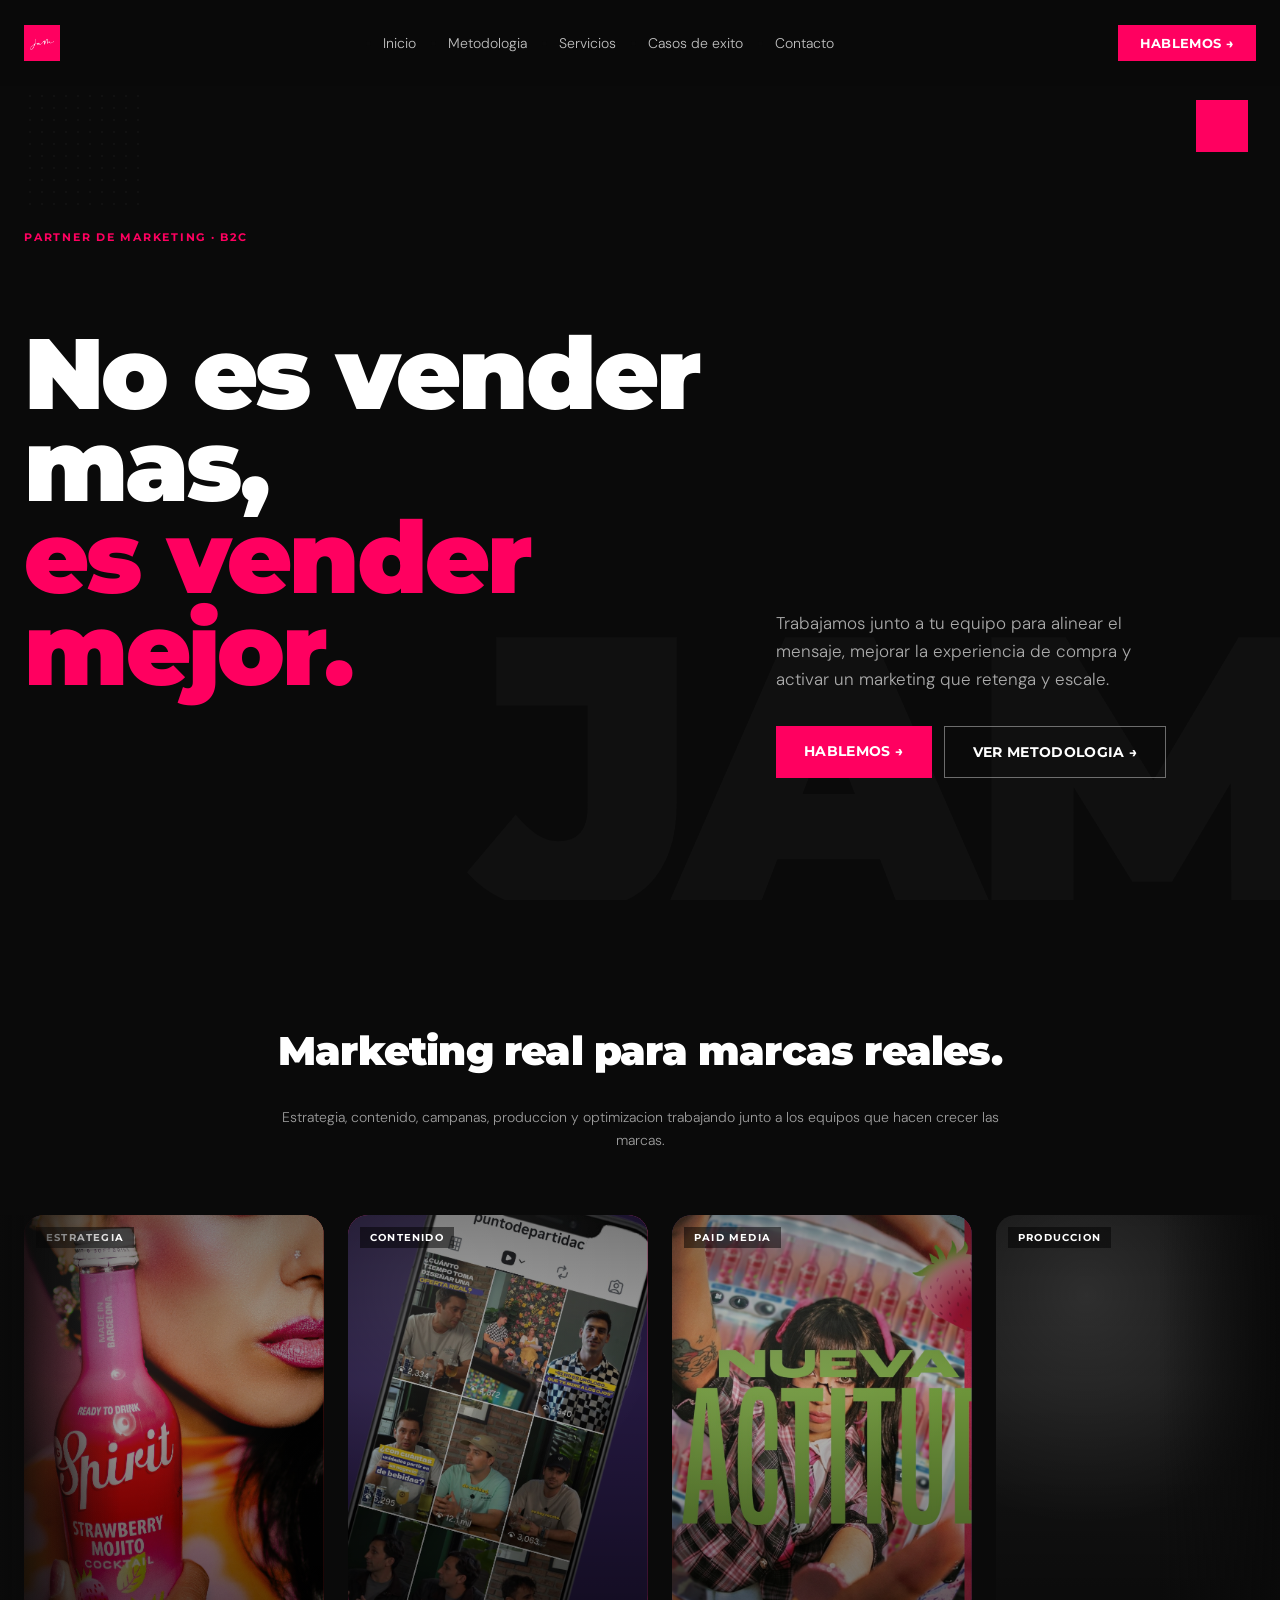
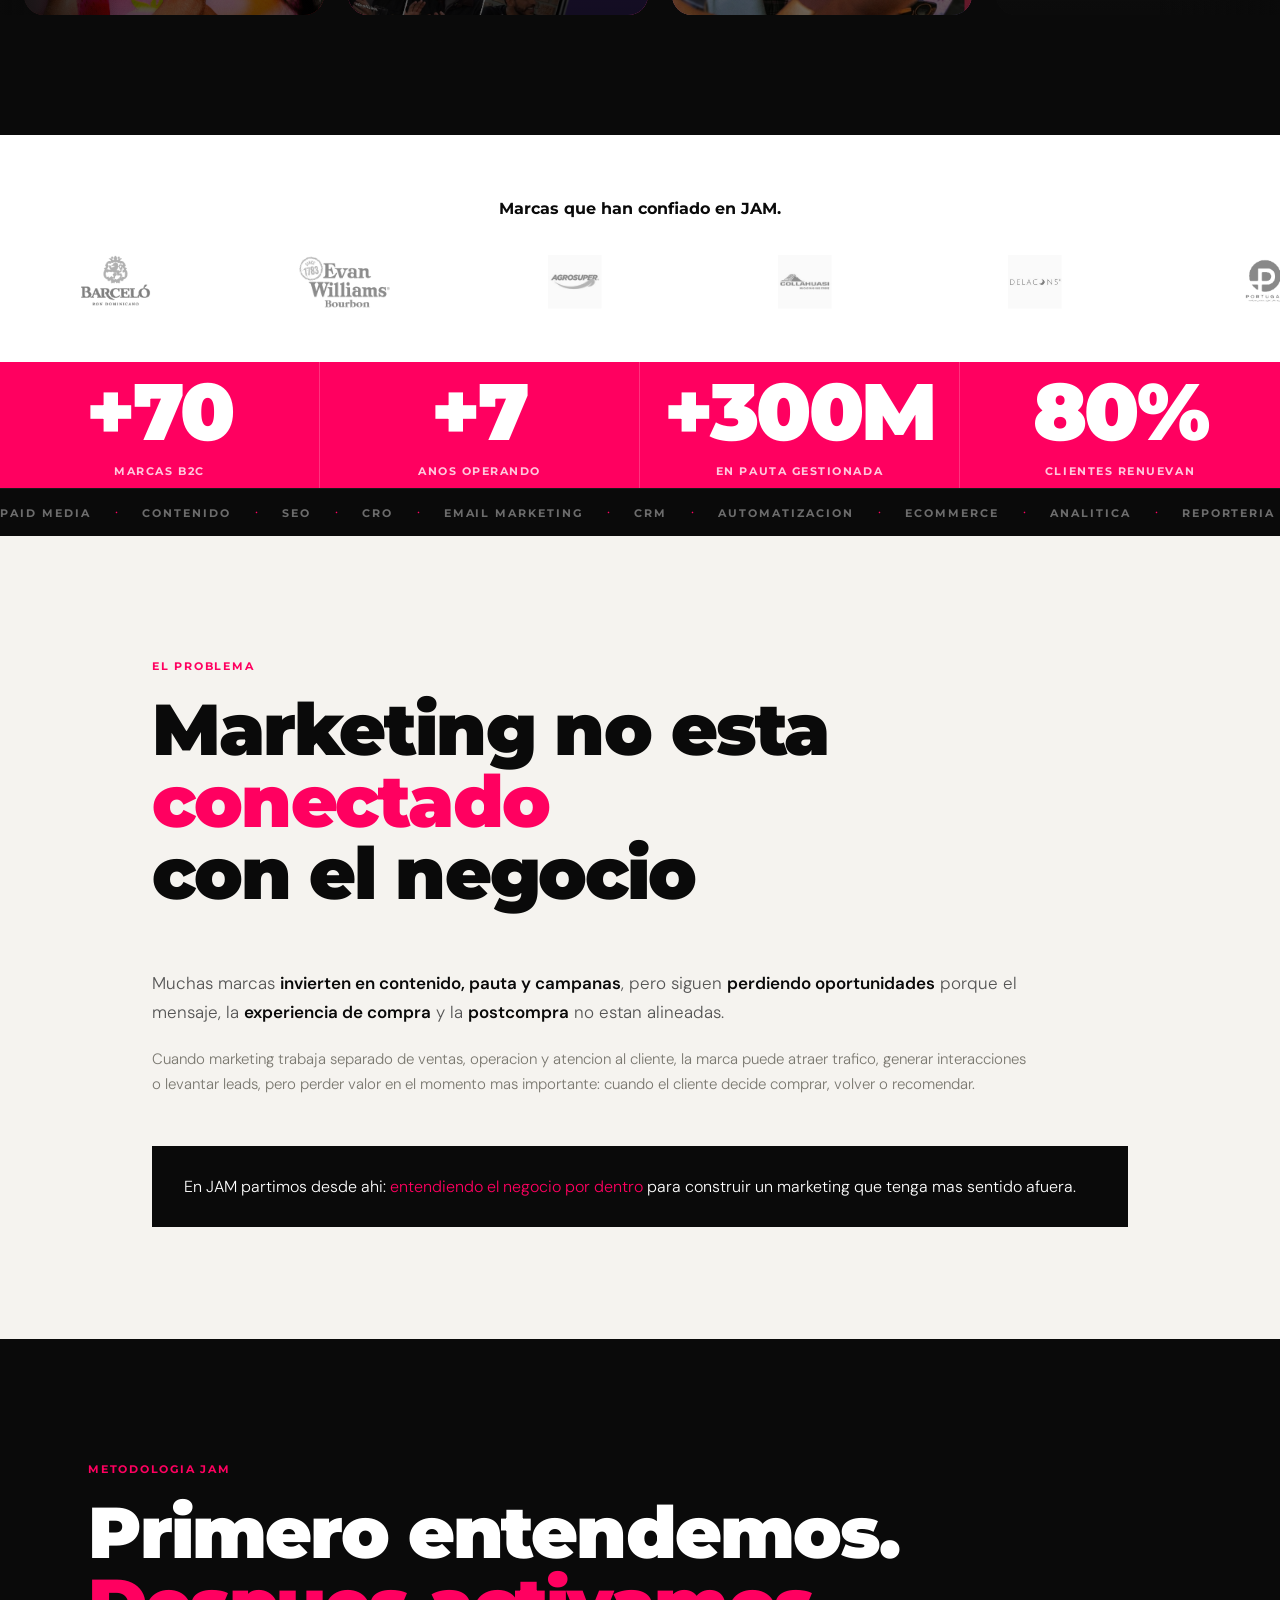
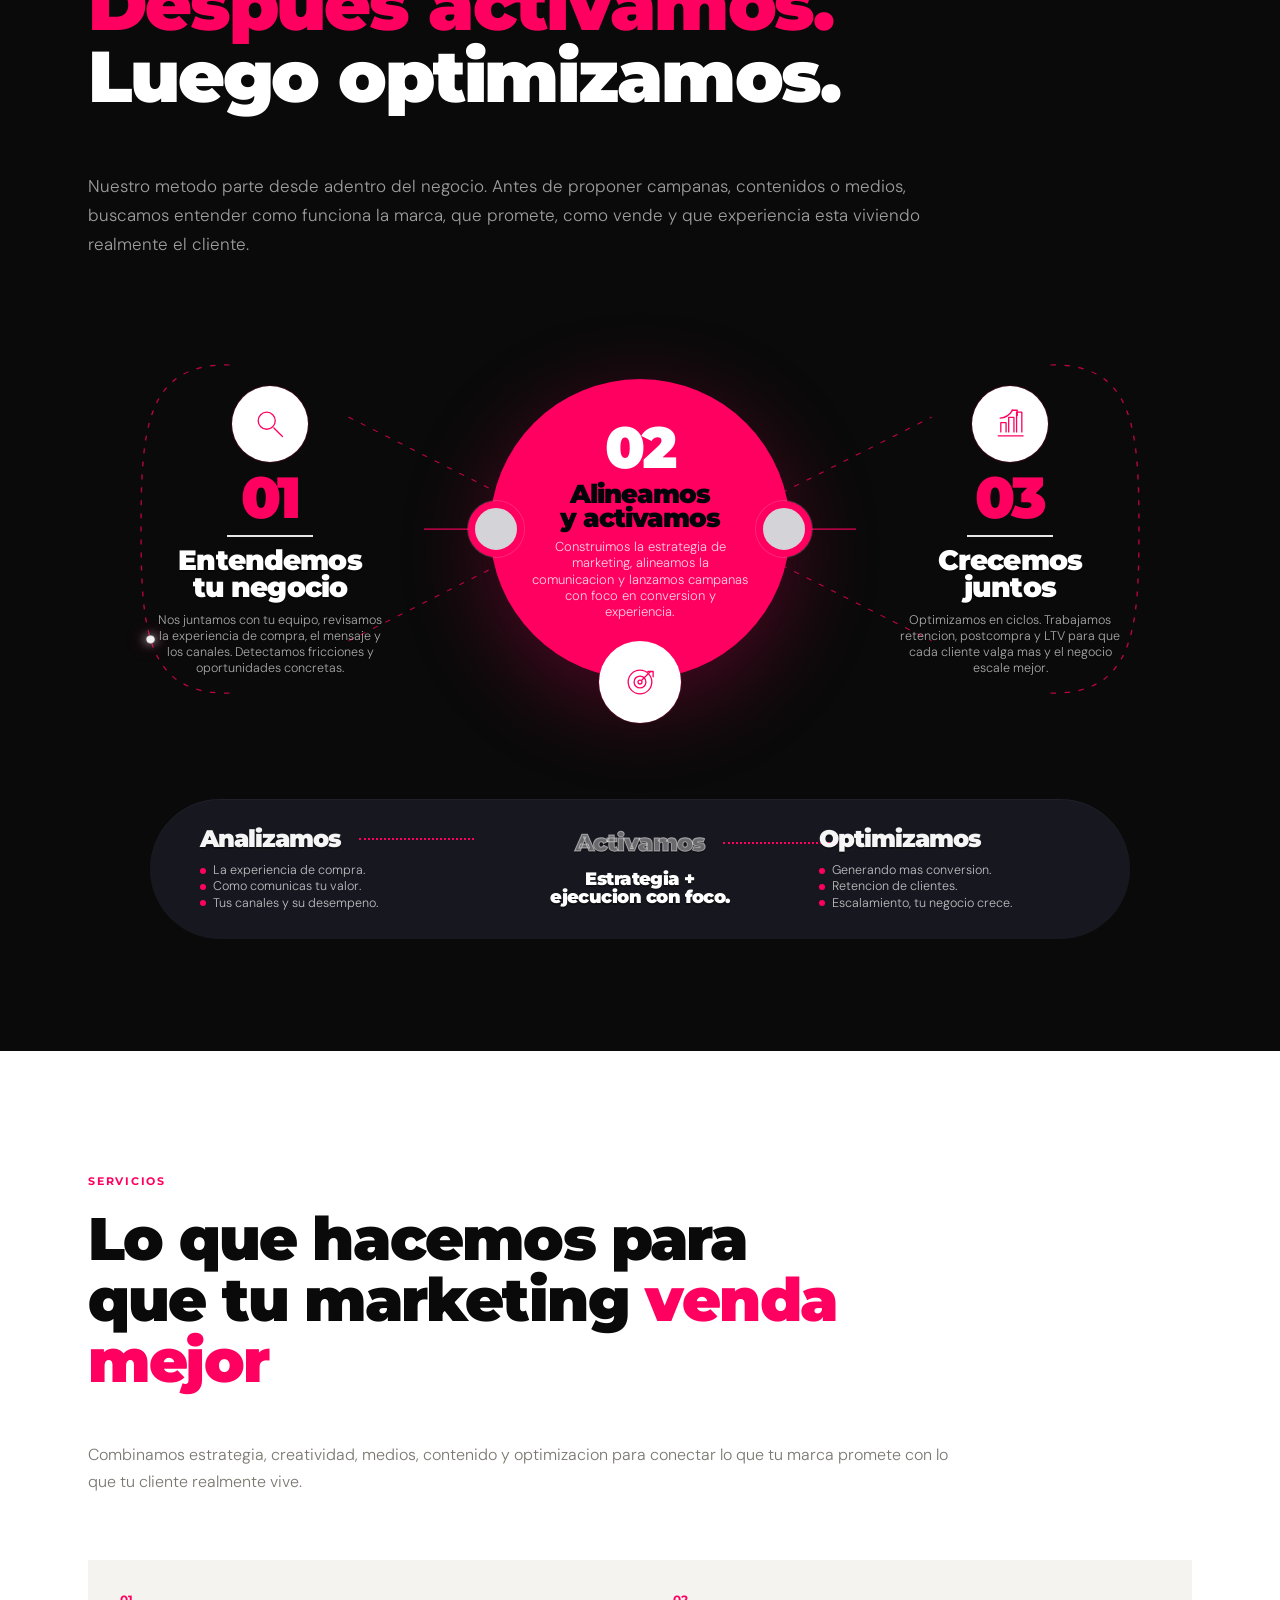
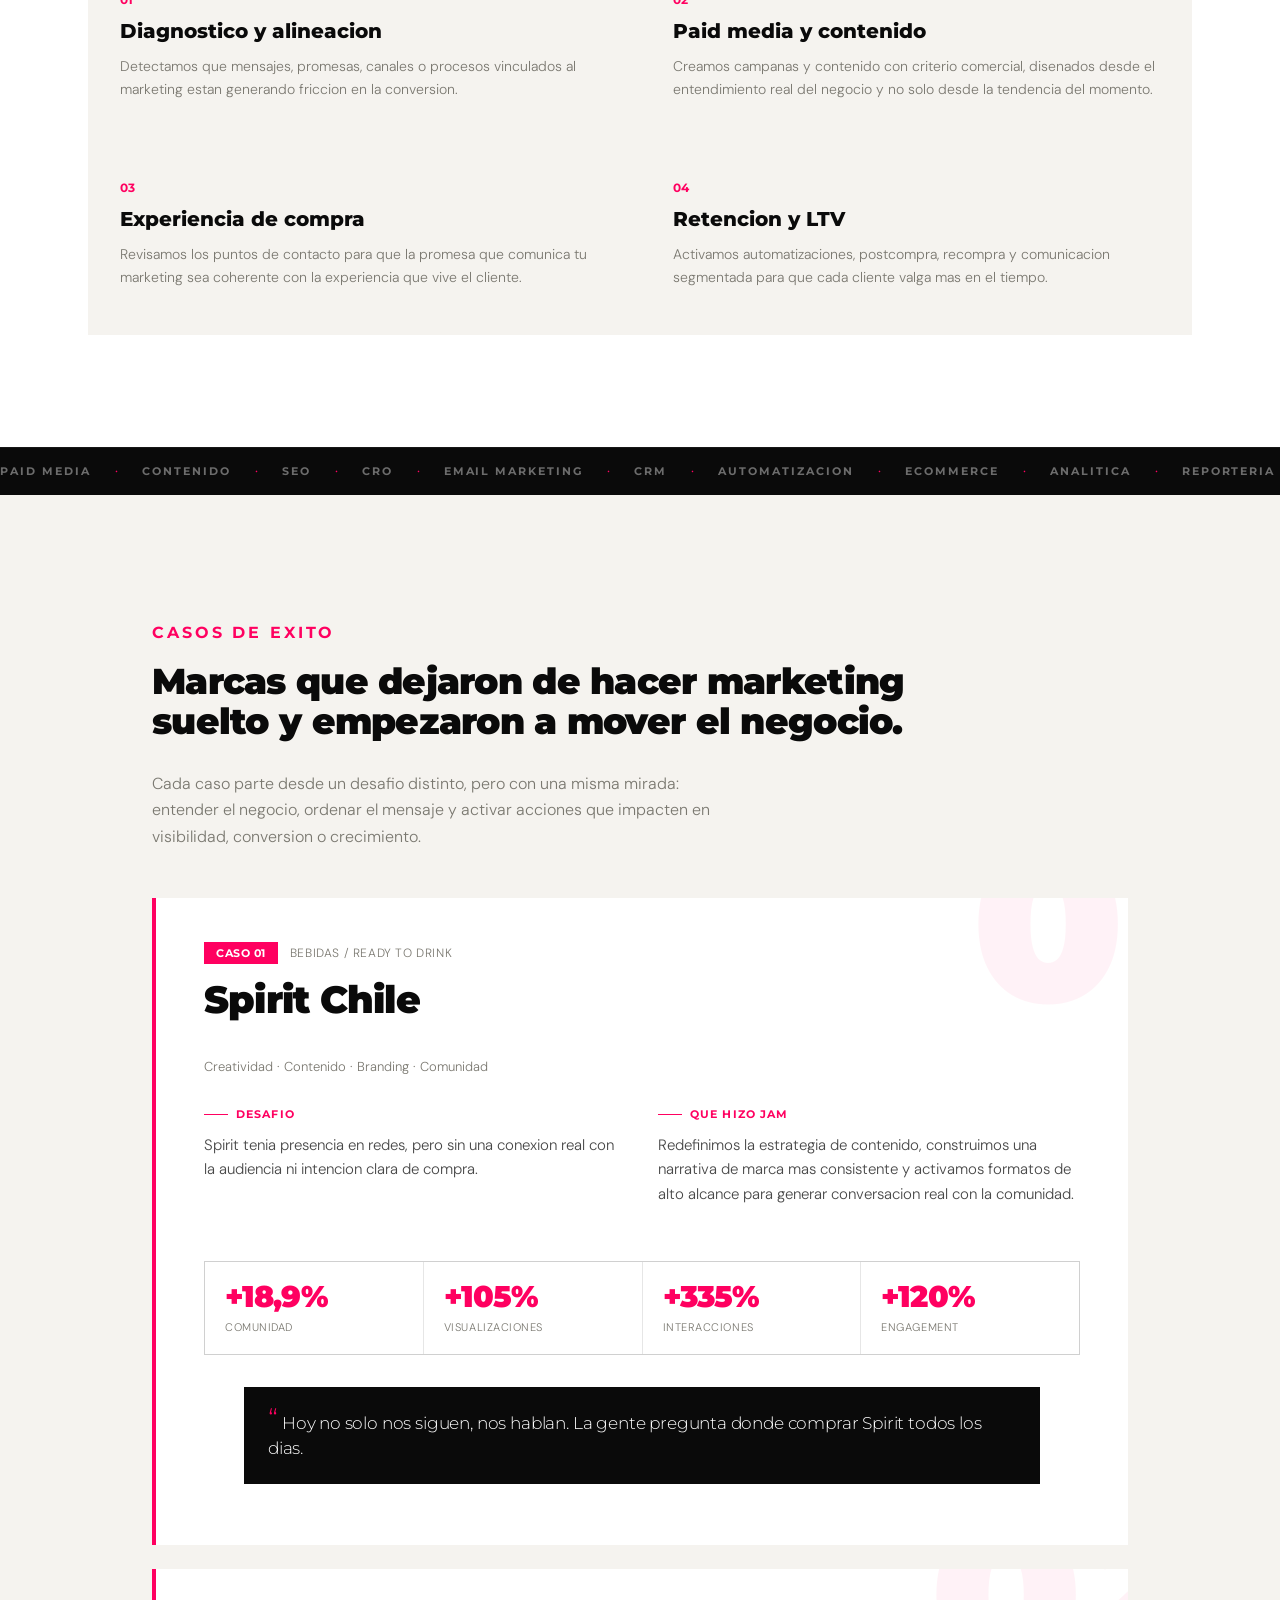
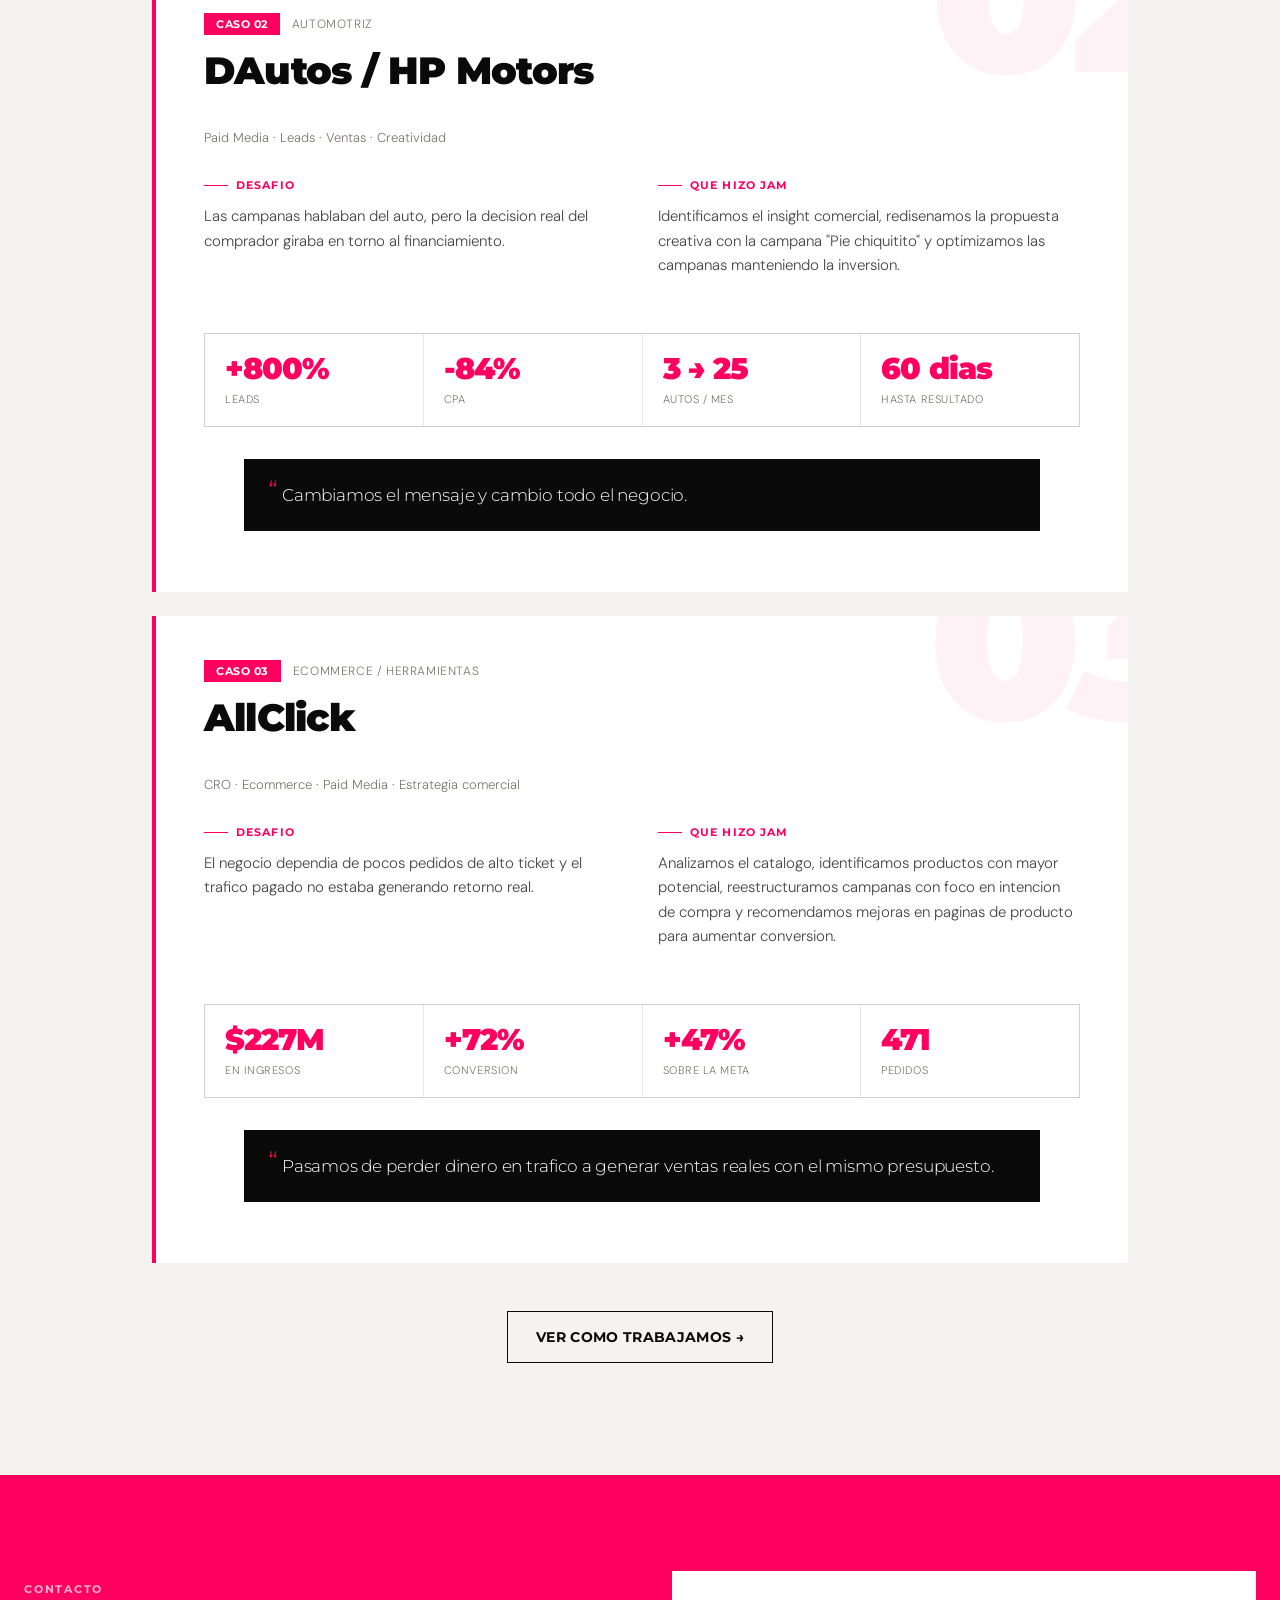
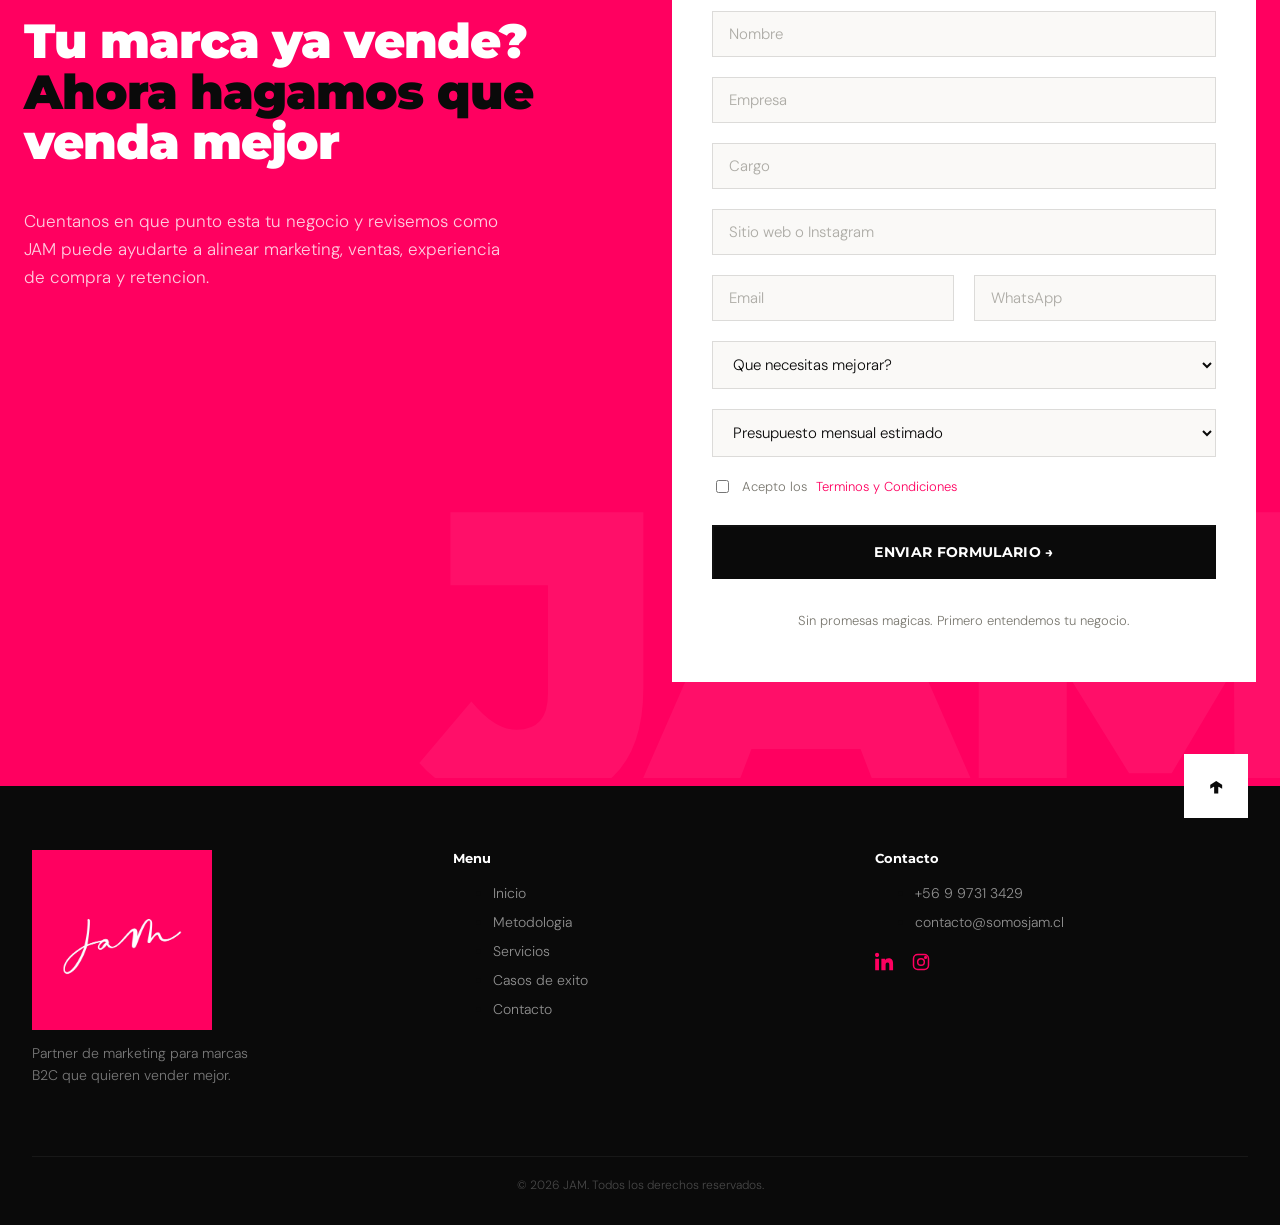
==== jam-html/index.html @ 99d085d3 "Add static JAM HTML build" ====
<!doctype html>
<html lang="es">
<head>
	<meta charset="UTF-8">
	<meta name="viewport" content="width=device-width, initial-scale=1">
	<title>JAM | Marketing B2C</title>
	
	<link rel="preconnect" href="https://fonts.googleapis.com">
	<link rel="preconnect" href="https://fonts.gstatic.com" crossorigin>
	<link href="https://fonts.googleapis.com/css2?family=DM+Sans:wght@300;400;500;700&family=Dancing+Script:wght@700&family=Montserrat:wght@500;700;800;900&display=swap" rel="stylesheet">
	<link rel="stylesheet" href="./assets/css/theme.css">
</head>
<body class="home page jam-static">
<nav class="jam-nav fixed inset-x-0 top-0 z-1000 backdrop-blur-md transition-colors" data-jam-nav>
	<div class="mx-auto flex max-w-7xl items-center justify-between px-6 py-4">
		<a href="./#hero" class="flex items-center text-white" aria-label="JAM">
			<img src="./assets/images/jam-logo-pink.jpg" alt="SOMOS JAM" class="jam-nav-logo">
		</a>

		<ul class="hidden items-center gap-8 md-flex">
							<li>
					<a href="#hero" class="font-body text-14 text-white-75 transition-opacity hover-opacity-100">
						Inicio					</a>
				</li>
							<li>
					<a href="#metodologia" class="font-body text-14 text-white-75 transition-opacity hover-opacity-100">
						Metodologia					</a>
				</li>
							<li>
					<a href="#servicios" class="font-body text-14 text-white-75 transition-opacity hover-opacity-100">
						Servicios					</a>
				</li>
							<li>
					<a href="#casos" class="font-body text-14 text-white-75 transition-opacity hover-opacity-100">
						Casos de exito					</a>
				</li>
							<li>
					<a href="#contacto" class="font-body text-14 text-white-75 transition-opacity hover-opacity-100">
						Contacto					</a>
				</li>
					</ul>

		<a href="#contacto" class="hidden bg-jam-pink px-22 py-10 font-display text-13 font-bold uppercase tracking-wide text-white transition-transform hover-lift md-inline-block">
			Hablemos &rarr;
		</a>

		<button class="jam-menu-toggle text-white md-hidden" type="button" aria-label="Abrir menu" aria-expanded="false" aria-controls="jam-mobile-menu" data-jam-menu-toggle>
			<svg class="jam-menu-icon jam-menu-icon-open" width="28" height="28" viewBox="0 0 24 24" fill="none" stroke="currentColor" stroke-width="2" aria-hidden="true">
				<path d="M4 7h16M4 12h16M4 17h16"></path>
			</svg>
			<svg class="jam-menu-icon jam-menu-icon-close" width="28" height="28" viewBox="0 0 24 24" fill="none" stroke="currentColor" stroke-width="2" aria-hidden="true">
				<path d="M6 6l12 12M6 18L18 6"></path>
			</svg>
		</button>
	</div>

	<div id="jam-mobile-menu" class="jam-mobile-menu border-t border-white-10 bg-jam-black md-hidden" hidden data-jam-mobile-menu>
		<ul class="flex flex-col px-6 py-4">
							<li>
					<a href="#hero" class="block py-3 font-body text-15 text-white-80" data-jam-mobile-link>
						Inicio					</a>
				</li>
							<li>
					<a href="#metodologia" class="block py-3 font-body text-15 text-white-80" data-jam-mobile-link>
						Metodologia					</a>
				</li>
							<li>
					<a href="#servicios" class="block py-3 font-body text-15 text-white-80" data-jam-mobile-link>
						Servicios					</a>
				</li>
							<li>
					<a href="#casos" class="block py-3 font-body text-15 text-white-80" data-jam-mobile-link>
						Casos de exito					</a>
				</li>
							<li>
					<a href="#contacto" class="block py-3 font-body text-15 text-white-80" data-jam-mobile-link>
						Contacto					</a>
				</li>
						<li>
				<a href="#contacto" class="mt-2 inline-block bg-jam-pink px-5 py-3 font-display text-13 font-bold uppercase text-white" data-jam-mobile-link>
					Hablemos &rarr;
				</a>
			</li>
		</ul>
	</div>
</nav>
<main class="bg-jam-black text-white">
	<section id="hero" class="relative flex min-h-screen items-center overflow-hidden bg-jam-black pt-24 text-white">
		<div aria-hidden="true" class="hero-watermark pointer-events-none absolute select-none font-display font-black">JAM</div>
		<div aria-hidden="true" class="pulse-soft hero-pulse absolute"></div>
		<div aria-hidden="true" class="dot-pattern hero-dots absolute"></div>
		<div class="relative mx-auto grid w-full max-w-7xl gap-12 px-6 py-20 md-grid-hero md-items-end md-gap-8">
			<div class="hero-anim">
				<p class="eyebrow mb-6 text-jam-pink">Partner de marketing · B2C</p>
				<h1 class="hero-title font-display font-black">
					<span class="block">No es vender mas,</span>
					<span class="block text-jam-pink">es vender mejor.</span>
				</h1>
			</div>
			<div class="hero-anim delay-2">
				<p class="hero-copy font-body text-white-65">Trabajamos junto a tu equipo para alinear el mensaje, mejorar la experiencia de compra y activar un marketing que retenga y escale.</p>
				<div class="hero-anim delay-3 mt-8 flex flex-wrap gap-3">
					<a href="#contacto" class="jam-cta bg-jam-pink px-7 py-4 font-display text-14 font-bold uppercase tracking-wide text-white transition-all hover-lift">Hablemos &rarr;</a>
					<a href="#metodologia" class="border border-white-40 px-7 py-4 font-display text-14 font-bold uppercase tracking-wide text-white transition-colors hover-border-white">Ver metodologia &rarr;</a>
				</div>
			</div>
		</div>
	</section>

	<section class="relative overflow-hidden bg-jam-black py-24">
		<div class="mx-auto max-w-7xl px-6 text-center">
			<h2 class="fade-up section-heading font-display font-black text-white">Marketing real para marcas reales.</h2>
			<p class="fade-up delay-1 mx-auto mt-6 font-body section-copy text-white-60">Estrategia, contenido, campanas, produccion y optimizacion trabajando junto a los equipos que hacen crecer las marcas.</p>
		</div>
		<div class="no-scrollbar mt-16 overflow-hidden px-6 pb-6 gallery-viewport">
			<div class="flex gap-6 gallery-track" style="animation-duration: 34s;">
															<div class="relative shrink-0 overflow-hidden gallery-card" style="background: #8B1A1A;">
															<img class="absolute inset-0 gallery-card-image" src="./assets/images/Estrategia.png" alt="Estrategia" loading="lazy">
								<div class="absolute inset-0 gallery-card-image-mask"></div>
																					<div class="absolute inset-0 gallery-card-glow"></div>
							<span class="absolute left-3 top-3 font-display font-bold uppercase text-white gallery-label">Estrategia</span>
						</div>
											<div class="relative shrink-0 overflow-hidden gallery-card" style="background: #E8307A;">
															<img class="absolute inset-0 gallery-card-image" src="./assets/images/Contenido.png" alt="Contenido" loading="lazy">
								<div class="absolute inset-0 gallery-card-image-mask"></div>
																					<div class="absolute inset-0 gallery-card-glow"></div>
							<span class="absolute left-3 top-3 font-display font-bold uppercase text-white gallery-label">Contenido</span>
						</div>
											<div class="relative shrink-0 overflow-hidden gallery-card" style="background: #3D2B6B;">
															<img class="absolute inset-0 gallery-card-image" src="./assets/images/Paid Media.png" alt="Paid Media" loading="lazy">
								<div class="absolute inset-0 gallery-card-image-mask"></div>
																					<div class="absolute inset-0 gallery-card-glow"></div>
							<span class="absolute left-3 top-3 font-display font-bold uppercase text-white gallery-label">Paid Media</span>
						</div>
											<div class="relative shrink-0 overflow-hidden gallery-card" style="background: #1a1a1a;">
																						<video class="absolute inset-0 gallery-card-video" autoplay muted loop playsinline preload="metadata">
									<source src="./assets/video/VIDEO-JAM.mp4" type="video/mp4">
								</video>
								<div class="absolute inset-0 gallery-card-video-mask"></div>
														<div class="absolute inset-0 gallery-card-glow"></div>
							<span class="absolute left-3 top-3 font-display font-bold uppercase text-white gallery-label">Produccion</span>
						</div>
											<div class="relative shrink-0 overflow-hidden gallery-card" style="background: #2a1f00;">
															<img class="absolute inset-0 gallery-card-image" src="./assets/images/Ecommerce.png" alt="Ecommerce" loading="lazy">
								<div class="absolute inset-0 gallery-card-image-mask"></div>
																					<div class="absolute inset-0 gallery-card-glow"></div>
							<span class="absolute left-3 top-3 font-display font-bold uppercase text-white gallery-label">Ecommerce</span>
						</div>
											<div class="relative shrink-0 overflow-hidden gallery-card" style="background: #8B1A1A;">
															<img class="absolute inset-0 gallery-card-image" src="./assets/images/Crecimiento.png" alt="Crecimiento" loading="lazy">
								<div class="absolute inset-0 gallery-card-image-mask"></div>
																					<div class="absolute inset-0 gallery-card-glow"></div>
							<span class="absolute left-3 top-3 font-display font-bold uppercase text-white gallery-label">Crecimiento</span>
						</div>
																				<div class="relative shrink-0 overflow-hidden gallery-card" style="background: #8B1A1A;">
															<img class="absolute inset-0 gallery-card-image" src="./assets/images/Estrategia.png" alt="Estrategia" loading="lazy">
								<div class="absolute inset-0 gallery-card-image-mask"></div>
																					<div class="absolute inset-0 gallery-card-glow"></div>
							<span class="absolute left-3 top-3 font-display font-bold uppercase text-white gallery-label">Estrategia</span>
						</div>
											<div class="relative shrink-0 overflow-hidden gallery-card" style="background: #E8307A;">
															<img class="absolute inset-0 gallery-card-image" src="./assets/images/Contenido.png" alt="Contenido" loading="lazy">
								<div class="absolute inset-0 gallery-card-image-mask"></div>
																					<div class="absolute inset-0 gallery-card-glow"></div>
							<span class="absolute left-3 top-3 font-display font-bold uppercase text-white gallery-label">Contenido</span>
						</div>
											<div class="relative shrink-0 overflow-hidden gallery-card" style="background: #3D2B6B;">
															<img class="absolute inset-0 gallery-card-image" src="./assets/images/Paid Media.png" alt="Paid Media" loading="lazy">
								<div class="absolute inset-0 gallery-card-image-mask"></div>
																					<div class="absolute inset-0 gallery-card-glow"></div>
							<span class="absolute left-3 top-3 font-display font-bold uppercase text-white gallery-label">Paid Media</span>
						</div>
											<div class="relative shrink-0 overflow-hidden gallery-card" style="background: #1a1a1a;">
																						<video class="absolute inset-0 gallery-card-video" autoplay muted loop playsinline preload="metadata">
									<source src="./assets/video/VIDEO-JAM.mp4" type="video/mp4">
								</video>
								<div class="absolute inset-0 gallery-card-video-mask"></div>
														<div class="absolute inset-0 gallery-card-glow"></div>
							<span class="absolute left-3 top-3 font-display font-bold uppercase text-white gallery-label">Produccion</span>
						</div>
											<div class="relative shrink-0 overflow-hidden gallery-card" style="background: #2a1f00;">
															<img class="absolute inset-0 gallery-card-image" src="./assets/images/Ecommerce.png" alt="Ecommerce" loading="lazy">
								<div class="absolute inset-0 gallery-card-image-mask"></div>
																					<div class="absolute inset-0 gallery-card-glow"></div>
							<span class="absolute left-3 top-3 font-display font-bold uppercase text-white gallery-label">Ecommerce</span>
						</div>
											<div class="relative shrink-0 overflow-hidden gallery-card" style="background: #8B1A1A;">
															<img class="absolute inset-0 gallery-card-image" src="./assets/images/Crecimiento.png" alt="Crecimiento" loading="lazy">
								<div class="absolute inset-0 gallery-card-image-mask"></div>
																					<div class="absolute inset-0 gallery-card-glow"></div>
							<span class="absolute left-3 top-3 font-display font-bold uppercase text-white gallery-label">Crecimiento</span>
						</div>
												</div>
		</div>
	</section>

	<section class="bg-white py-12">
		<h3 class="text-center font-display text-16 font-bold text-jam-black">Marcas que han confiado en JAM.</h3>
		<div class="mt-8 overflow-hidden">
			<div class="marquee-track" style="animation-duration: 55s;">
															<span class="mx-10 client-logo">
							<img src="./assets/images/logo/Grupo%20143.png" alt="Grupo 143" loading="lazy">
						</span>
											<span class="mx-10 client-logo">
							<img src="./assets/images/logo/Grupo%20147.png" alt="Grupo 147" loading="lazy">
						</span>
											<span class="mx-10 client-logo">
							<img src="./assets/images/logo/Grupo%20151.png" alt="Grupo 151" loading="lazy">
						</span>
											<span class="mx-10 client-logo">
							<img src="./assets/images/logo/Grupo%20153.png" alt="Grupo 153" loading="lazy">
						</span>
											<span class="mx-10 client-logo">
							<img src="./assets/images/logo/Grupo%20157.png" alt="Grupo 157" loading="lazy">
						</span>
											<span class="mx-10 client-logo">
							<img src="./assets/images/logo/Grupo%20159.png" alt="Grupo 159" loading="lazy">
						</span>
											<span class="mx-10 client-logo">
							<img src="./assets/images/logo/Grupo%20163.png" alt="Grupo 163" loading="lazy">
						</span>
											<span class="mx-10 client-logo">
							<img src="./assets/images/logo/Grupo%20165.png" alt="Grupo 165" loading="lazy">
						</span>
											<span class="mx-10 client-logo">
							<img src="./assets/images/logo/Grupo%20167.png" alt="Grupo 167" loading="lazy">
						</span>
											<span class="mx-10 client-logo">
							<img src="./assets/images/logo/Grupo%20169.png" alt="Grupo 169" loading="lazy">
						</span>
											<span class="mx-10 client-logo">
							<img src="./assets/images/logo/Grupo%20171.png" alt="Grupo 171" loading="lazy">
						</span>
											<span class="mx-10 client-logo">
							<img src="./assets/images/logo/Grupo%20175.png" alt="Grupo 175" loading="lazy">
						</span>
											<span class="mx-10 client-logo">
							<img src="./assets/images/logo/Grupo%20177.png" alt="Grupo 177" loading="lazy">
						</span>
											<span class="mx-10 client-logo">
							<img src="./assets/images/logo/Grupo%20179.png" alt="Grupo 179" loading="lazy">
						</span>
											<span class="mx-10 client-logo">
							<img src="./assets/images/logo/Grupo%20181.png" alt="Grupo 181" loading="lazy">
						</span>
											<span class="mx-10 client-logo">
							<img src="./assets/images/logo/Grupo%20185.png" alt="Grupo 185" loading="lazy">
						</span>
											<span class="mx-10 client-logo">
							<img src="./assets/images/logo/Grupo%20189.png" alt="Grupo 189" loading="lazy">
						</span>
											<span class="mx-10 client-logo">
							<img src="./assets/images/logo/Grupo%20191.png" alt="Grupo 191" loading="lazy">
						</span>
											<span class="mx-10 client-logo">
							<img src="./assets/images/logo/Grupo%20193.png" alt="Grupo 193" loading="lazy">
						</span>
											<span class="mx-10 client-logo">
							<img src="./assets/images/logo/Grupo%20197.png" alt="Grupo 197" loading="lazy">
						</span>
											<span class="mx-10 client-logo">
							<img src="./assets/images/logo/Grupo%20198.svg" alt="Grupo 198" loading="lazy">
						</span>
											<span class="mx-10 client-logo">
							<img src="./assets/images/logo/Grupo%20199.svg" alt="Grupo 199" loading="lazy">
						</span>
											<span class="mx-10 client-logo">
							<img src="./assets/images/logo/Grupo%20200.svg" alt="Grupo 200" loading="lazy">
						</span>
											<span class="mx-10 client-logo">
							<img src="./assets/images/logo/Grupo%20201.svg" alt="Grupo 201" loading="lazy">
						</span>
											<span class="mx-10 client-logo">
							<img src="./assets/images/logo/Grupo%20202.svg" alt="Grupo 202" loading="lazy">
						</span>
											<span class="mx-10 client-logo">
							<img src="./assets/images/logo/Grupo%20203.svg" alt="Grupo 203" loading="lazy">
						</span>
											<span class="mx-10 client-logo">
							<img src="./assets/images/logo/Grupo%20204.svg" alt="Grupo 204" loading="lazy">
						</span>
											<span class="mx-10 client-logo">
							<img src="./assets/images/logo/Grupo%20205.svg" alt="Grupo 205" loading="lazy">
						</span>
																				<span class="mx-10 client-logo">
							<img src="./assets/images/logo/Grupo%20143.png" alt="Grupo 143" loading="lazy">
						</span>
											<span class="mx-10 client-logo">
							<img src="./assets/images/logo/Grupo%20147.png" alt="Grupo 147" loading="lazy">
						</span>
											<span class="mx-10 client-logo">
							<img src="./assets/images/logo/Grupo%20151.png" alt="Grupo 151" loading="lazy">
						</span>
											<span class="mx-10 client-logo">
							<img src="./assets/images/logo/Grupo%20153.png" alt="Grupo 153" loading="lazy">
						</span>
											<span class="mx-10 client-logo">
							<img src="./assets/images/logo/Grupo%20157.png" alt="Grupo 157" loading="lazy">
						</span>
											<span class="mx-10 client-logo">
							<img src="./assets/images/logo/Grupo%20159.png" alt="Grupo 159" loading="lazy">
						</span>
											<span class="mx-10 client-logo">
							<img src="./assets/images/logo/Grupo%20163.png" alt="Grupo 163" loading="lazy">
						</span>
											<span class="mx-10 client-logo">
							<img src="./assets/images/logo/Grupo%20165.png" alt="Grupo 165" loading="lazy">
						</span>
											<span class="mx-10 client-logo">
							<img src="./assets/images/logo/Grupo%20167.png" alt="Grupo 167" loading="lazy">
						</span>
											<span class="mx-10 client-logo">
							<img src="./assets/images/logo/Grupo%20169.png" alt="Grupo 169" loading="lazy">
						</span>
											<span class="mx-10 client-logo">
							<img src="./assets/images/logo/Grupo%20171.png" alt="Grupo 171" loading="lazy">
						</span>
											<span class="mx-10 client-logo">
							<img src="./assets/images/logo/Grupo%20175.png" alt="Grupo 175" loading="lazy">
						</span>
											<span class="mx-10 client-logo">
							<img src="./assets/images/logo/Grupo%20177.png" alt="Grupo 177" loading="lazy">
						</span>
											<span class="mx-10 client-logo">
							<img src="./assets/images/logo/Grupo%20179.png" alt="Grupo 179" loading="lazy">
						</span>
											<span class="mx-10 client-logo">
							<img src="./assets/images/logo/Grupo%20181.png" alt="Grupo 181" loading="lazy">
						</span>
											<span class="mx-10 client-logo">
							<img src="./assets/images/logo/Grupo%20185.png" alt="Grupo 185" loading="lazy">
						</span>
											<span class="mx-10 client-logo">
							<img src="./assets/images/logo/Grupo%20189.png" alt="Grupo 189" loading="lazy">
						</span>
											<span class="mx-10 client-logo">
							<img src="./assets/images/logo/Grupo%20191.png" alt="Grupo 191" loading="lazy">
						</span>
											<span class="mx-10 client-logo">
							<img src="./assets/images/logo/Grupo%20193.png" alt="Grupo 193" loading="lazy">
						</span>
											<span class="mx-10 client-logo">
							<img src="./assets/images/logo/Grupo%20197.png" alt="Grupo 197" loading="lazy">
						</span>
											<span class="mx-10 client-logo">
							<img src="./assets/images/logo/Grupo%20198.svg" alt="Grupo 198" loading="lazy">
						</span>
											<span class="mx-10 client-logo">
							<img src="./assets/images/logo/Grupo%20199.svg" alt="Grupo 199" loading="lazy">
						</span>
											<span class="mx-10 client-logo">
							<img src="./assets/images/logo/Grupo%20200.svg" alt="Grupo 200" loading="lazy">
						</span>
											<span class="mx-10 client-logo">
							<img src="./assets/images/logo/Grupo%20201.svg" alt="Grupo 201" loading="lazy">
						</span>
											<span class="mx-10 client-logo">
							<img src="./assets/images/logo/Grupo%20202.svg" alt="Grupo 202" loading="lazy">
						</span>
											<span class="mx-10 client-logo">
							<img src="./assets/images/logo/Grupo%20203.svg" alt="Grupo 203" loading="lazy">
						</span>
											<span class="mx-10 client-logo">
							<img src="./assets/images/logo/Grupo%20204.svg" alt="Grupo 204" loading="lazy">
						</span>
											<span class="mx-10 client-logo">
							<img src="./assets/images/logo/Grupo%20205.svg" alt="Grupo 205" loading="lazy">
						</span>
												</div>
		</div>
	</section>

	<section class="bg-jam-pink">
		<div class="mx-auto grid max-w-7xl grid-cols-2 md-grid-cols-4">
							<div class="stat-cell border-b border-r border-white-20 md-border-b-0">
					<div class="flex flex-col items-center px-5 py-10 text-center text-white">
						<div class="stat-number font-display font-black">+<span data-count-up="70">0</span></div>
						<div class="mt-3 font-display font-bold uppercase stat-label">Marcas B2C</div>
					</div>
				</div>
							<div class="stat-cell border-b border-white-20 md-border-b-0 md-border-r">
					<div class="flex flex-col items-center px-5 py-10 text-center text-white">
						<div class="stat-number font-display font-black">+<span data-count-up="7">0</span></div>
						<div class="mt-3 font-display font-bold uppercase stat-label">Anos operando</div>
					</div>
				</div>
							<div class="stat-cell border-r border-white-20">
					<div class="flex flex-col items-center px-5 py-10 text-center text-white">
						<div class="stat-number font-display font-black">+<span data-count-up="300">0</span>M</div>
						<div class="mt-3 font-display font-bold uppercase stat-label">En pauta gestionada</div>
					</div>
				</div>
							<div class="stat-cell">
					<div class="flex flex-col items-center px-5 py-10 text-center text-white">
						<div class="stat-number font-display font-black"><span data-count-up="80">0</span>%</div>
						<div class="mt-3 font-display font-bold uppercase stat-label">Clientes renuevan</div>
					</div>
				</div>
					</div>
	</section>

	<div class="overflow-hidden bg-jam-black services-strip">
		<div class="marquee-track h-full items-center" style="animation-duration: 20s;">
												<span class="flex items-center"><span class="font-display font-bold uppercase text-white-40 strip-item">Paid Media</span><span class="mx-6 text-jam-pink">·</span></span>
									<span class="flex items-center"><span class="font-display font-bold uppercase text-white-40 strip-item">Contenido</span><span class="mx-6 text-jam-pink">·</span></span>
									<span class="flex items-center"><span class="font-display font-bold uppercase text-white-40 strip-item">SEO</span><span class="mx-6 text-jam-pink">·</span></span>
									<span class="flex items-center"><span class="font-display font-bold uppercase text-white-40 strip-item">CRO</span><span class="mx-6 text-jam-pink">·</span></span>
									<span class="flex items-center"><span class="font-display font-bold uppercase text-white-40 strip-item">Email Marketing</span><span class="mx-6 text-jam-pink">·</span></span>
									<span class="flex items-center"><span class="font-display font-bold uppercase text-white-40 strip-item">CRM</span><span class="mx-6 text-jam-pink">·</span></span>
									<span class="flex items-center"><span class="font-display font-bold uppercase text-white-40 strip-item">Automatizacion</span><span class="mx-6 text-jam-pink">·</span></span>
									<span class="flex items-center"><span class="font-display font-bold uppercase text-white-40 strip-item">Ecommerce</span><span class="mx-6 text-jam-pink">·</span></span>
									<span class="flex items-center"><span class="font-display font-bold uppercase text-white-40 strip-item">Analitica</span><span class="mx-6 text-jam-pink">·</span></span>
									<span class="flex items-center"><span class="font-display font-bold uppercase text-white-40 strip-item">Reporteria</span><span class="mx-6 text-jam-pink">·</span></span>
																<span class="flex items-center"><span class="font-display font-bold uppercase text-white-40 strip-item">Paid Media</span><span class="mx-6 text-jam-pink">·</span></span>
									<span class="flex items-center"><span class="font-display font-bold uppercase text-white-40 strip-item">Contenido</span><span class="mx-6 text-jam-pink">·</span></span>
									<span class="flex items-center"><span class="font-display font-bold uppercase text-white-40 strip-item">SEO</span><span class="mx-6 text-jam-pink">·</span></span>
									<span class="flex items-center"><span class="font-display font-bold uppercase text-white-40 strip-item">CRO</span><span class="mx-6 text-jam-pink">·</span></span>
									<span class="flex items-center"><span class="font-display font-bold uppercase text-white-40 strip-item">Email Marketing</span><span class="mx-6 text-jam-pink">·</span></span>
									<span class="flex items-center"><span class="font-display font-bold uppercase text-white-40 strip-item">CRM</span><span class="mx-6 text-jam-pink">·</span></span>
									<span class="flex items-center"><span class="font-display font-bold uppercase text-white-40 strip-item">Automatizacion</span><span class="mx-6 text-jam-pink">·</span></span>
									<span class="flex items-center"><span class="font-display font-bold uppercase text-white-40 strip-item">Ecommerce</span><span class="mx-6 text-jam-pink">·</span></span>
									<span class="flex items-center"><span class="font-display font-bold uppercase text-white-40 strip-item">Analitica</span><span class="mx-6 text-jam-pink">·</span></span>
									<span class="flex items-center"><span class="font-display font-bold uppercase text-white-40 strip-item">Reporteria</span><span class="mx-6 text-jam-pink">·</span></span>
																<span class="flex items-center"><span class="font-display font-bold uppercase text-white-40 strip-item">Paid Media</span><span class="mx-6 text-jam-pink">·</span></span>
									<span class="flex items-center"><span class="font-display font-bold uppercase text-white-40 strip-item">Contenido</span><span class="mx-6 text-jam-pink">·</span></span>
									<span class="flex items-center"><span class="font-display font-bold uppercase text-white-40 strip-item">SEO</span><span class="mx-6 text-jam-pink">·</span></span>
									<span class="flex items-center"><span class="font-display font-bold uppercase text-white-40 strip-item">CRO</span><span class="mx-6 text-jam-pink">·</span></span>
									<span class="flex items-center"><span class="font-display font-bold uppercase text-white-40 strip-item">Email Marketing</span><span class="mx-6 text-jam-pink">·</span></span>
									<span class="flex items-center"><span class="font-display font-bold uppercase text-white-40 strip-item">CRM</span><span class="mx-6 text-jam-pink">·</span></span>
									<span class="flex items-center"><span class="font-display font-bold uppercase text-white-40 strip-item">Automatizacion</span><span class="mx-6 text-jam-pink">·</span></span>
									<span class="flex items-center"><span class="font-display font-bold uppercase text-white-40 strip-item">Ecommerce</span><span class="mx-6 text-jam-pink">·</span></span>
									<span class="flex items-center"><span class="font-display font-bold uppercase text-white-40 strip-item">Analitica</span><span class="mx-6 text-jam-pink">·</span></span>
									<span class="flex items-center"><span class="font-display font-bold uppercase text-white-40 strip-item">Reporteria</span><span class="mx-6 text-jam-pink">·</span></span>
									</div>
	</div>

	<section class="bg-jam-off py-28">
		<div class="mx-auto max-w-5xl px-6">
			<p class="eyebrow fade-up text-jam-pink">El problema</p>
			<h2 class="fade-up delay-1 mt-5 problem-title font-display font-black text-jam-black">Marketing no esta <span class="text-jam-pink">conectado</span><br>con el negocio</h2>
			<p class="fade-up delay-2 mt-8 font-body problem-copy">Muchas marcas <strong class="font-semibold text-jam-black">invierten en contenido, pauta y campanas</strong>, pero siguen <strong class="font-semibold text-jam-black">perdiendo oportunidades</strong> porque el mensaje, la <strong class="font-semibold text-jam-black">experiencia de compra</strong> y la <strong class="font-semibold text-jam-black">postcompra</strong> no estan alineadas.</p>
			<p class="fade-up delay-3 mt-5 font-body problem-subcopy text-jam-gray">Cuando marketing trabaja separado de ventas, operacion y atencion al cliente, la marca puede atraer trafico, generar interacciones o levantar leads, pero perder valor en el momento mas importante: cuando el cliente decide comprar, volver o recomendar.</p>
			<div class="fade-up delay-4 mt-12 bg-jam-black font-body text-white problem-callout">En JAM partimos desde ahi: <span class="text-jam-pink">entendiendo el negocio por dentro</span> para construir un marketing que tenga mas sentido afuera.</div>
		</div>
	</section>

	<section id="metodologia" class="relative bg-jam-black py-28">
		<div class="mx-auto max-w-6xl px-6">
			<p class="eyebrow fade-up text-jam-pink">Metodologia JAM</p>
			<h2 class="fade-up delay-1 mt-5 methodology-title font-display font-black">
				<span class="block text-white">Primero entendemos.</span>
				<span class="block text-jam-pink">Despues activamos.</span>
				<span class="block text-white">Luego optimizamos.</span>
			</h2>
			<p class="fade-up delay-2 mt-8 font-body methodology-copy text-white-60">Nuestro metodo parte desde adentro del negocio. Antes de proponer campanas, contenidos o medios, buscamos entender como funciona la marca, que promete, como vende y que experiencia esta viviendo realmente el cliente.</p>
			<div class="relative mt-20 jam-process">
				<svg aria-hidden="true" class="jam-process-lines pointer-events-none absolute inset-0 hidden md-block" viewBox="0 0 1000 380" preserveAspectRatio="none">
					<path id="jam-process-left-loop" d="M120 26 C42 24 38 92 38 190 C38 288 42 356 120 354" fill="none" stroke="#FF0060" stroke-width="1.25" stroke-dasharray="5 8" opacity="0.72"></path>
					<path id="jam-process-right-loop" d="M880 26 C958 24 962 92 962 190 C962 288 958 356 880 354" fill="none" stroke="#FF0060" stroke-width="1.25" stroke-dasharray="5 8" opacity="0.72"></path>
					<path id="jam-process-left-top" d="M230 78 L380 160" fill="none" stroke="#FF0060" stroke-width="1.1" stroke-dasharray="5 8" opacity="0.72"></path>
					<path id="jam-process-left-bottom" d="M230 302 L380 220" fill="none" stroke="#FF0060" stroke-width="1.1" stroke-dasharray="5 8" opacity="0.72"></path>
					<path id="jam-process-right-top" d="M620 160 L770 78" fill="none" stroke="#FF0060" stroke-width="1.1" stroke-dasharray="5 8" opacity="0.72"></path>
					<path id="jam-process-right-bottom" d="M620 220 L770 302" fill="none" stroke="#FF0060" stroke-width="1.1" stroke-dasharray="5 8" opacity="0.72"></path>
					<path d="M300 190 H352" fill="none" stroke="#FF0060" stroke-width="1.25" opacity="0.9"></path>
					<path d="M700 190 H648" fill="none" stroke="#FF0060" stroke-width="1.25" opacity="0.9"></path>
					<path d="M352 190 L344 184 M352 190 L344 196" fill="none" stroke="#FF0060" stroke-width="1.25" opacity="0.9"></path>
					<path d="M648 190 L656 184 M648 190 L656 196" fill="none" stroke="#FF0060" stroke-width="1.25" opacity="0.9"></path>
					<path id="jam-process-orb-route" d="M120 26 C42 24 38 92 38 190 C38 288 42 356 120 354 M230 302 L380 220 M620 160 L770 78 M880 26 C958 24 962 92 962 190 C962 288 958 356 880 354 M770 302 L620 220 M380 160 L230 78" fill="none" stroke="none"></path>
					<circle class="jam-process-orb" r="4">
						<animateMotion dur="14s" repeatCount="indefinite" rotate="auto">
							<mpath href="#jam-process-orb-route"></mpath>
						</animateMotion>
					</circle>
				</svg>

				<div class="jam-process-grid relative grid items-center">
					<div class="fade-up jam-process-stage jam-process-stage-left text-center text-white">
						<div class="jam-process-icon mx-auto">
							<svg viewBox="0 0 64 64" aria-hidden="true"><circle cx="27" cy="27" r="13"></circle><path d="M38 38l13 13"></path></svg>
						</div>
						<div class="jam-process-number font-display font-black text-jam-pink">01</div>
						<div class="jam-process-rule mx-auto"></div>
						<h3 class="jam-process-title font-display font-black">Entendemos<br>tu negocio</h3>
						<p class="jam-process-copy font-body text-white-65">Nos juntamos con tu equipo, revisamos la experiencia de compra, el mensaje y los canales. Detectamos fricciones y oportunidades concretas.</p>
					</div>

					<div class="fade-up delay-1 jam-process-core mx-auto text-center text-white">
						<div class="jam-process-core-number font-display font-black">02</div>
						<h3 class="jam-process-core-title font-display font-black">Alineamos<br>y activamos</h3>
						<p class="jam-process-core-copy font-body">Construimos la estrategia de marketing, alineamos la comunicacion y lanzamos campanas con foco en conversion y experiencia.</p>
						<div class="jam-process-core-icon">
							<svg viewBox="0 0 64 64" aria-hidden="true"><circle cx="32" cy="32" r="18"></circle><circle cx="32" cy="32" r="9"></circle><circle cx="32" cy="32" r="3"></circle><path d="M35 29l13-13"></path><path d="M44 16h8v8"></path></svg>
						</div>
					</div>

					<div class="fade-up delay-2 jam-process-stage jam-process-stage-right text-center text-white">
						<div class="jam-process-icon mx-auto">
							<svg viewBox="0 0 64 64" aria-hidden="true"><path d="M14 50h38"></path><path d="M18 44V30h8v14"></path><path d="M30 44V22h8v22"></path><path d="M42 44V14h8v30"></path><path d="M17 23c8 0 14-4 19-12"></path><path d="M35 11h8v8"></path></svg>
						</div>
						<div class="jam-process-number font-display font-black text-jam-pink">03</div>
						<div class="jam-process-rule mx-auto"></div>
						<h3 class="jam-process-title font-display font-black">Crecemos<br>juntos</h3>
						<p class="jam-process-copy font-body text-white-65">Optimizamos en ciclos. Trabajamos retencion, postcompra y LTV para que cada cliente valga mas y el negocio escale mejor.</p>
					</div>
				</div>
			</div>
			<div class="relative mt-20 jam-process-legacy" hidden>
				<div class="mb-6 hidden md-grid methodology-labels">
					<div class="text-right"><span class="font-display step-label text-jam-pink">01 · Entendemos</span></div>
					<div class="text-center"><span class="font-display step-label text-jam-pink">02 · Activamos</span></div>
					<div class="text-left"><span class="font-display step-label text-jam-pink">03 · Optimizamos</span></div>
				</div>
				<div class="relative grid items-center gap-10 md-methodology-grid">
					<svg aria-hidden="true" class="pointer-events-none absolute inset-0 hidden h-full w-full md-block methodology-svg" preserveAspectRatio="none" viewBox="0 0 100 100">
													<line x1="0" y1="6" x2="50" y2="50" stroke="#FF0060" stroke-width="0.35" stroke-dasharray="1.2 1.2" vector-effect="non-scaling-stroke" opacity="0.55"></line>
							<line x1="50" y1="50" x2="100" y2="6" stroke="#FF0060" stroke-width="0.35" stroke-dasharray="1.2 1.2" vector-effect="non-scaling-stroke" opacity="0.55"></line>
													<line x1="0" y1="34" x2="50" y2="50" stroke="#FF0060" stroke-width="0.35" stroke-dasharray="1.2 1.2" vector-effect="non-scaling-stroke" opacity="0.55"></line>
							<line x1="50" y1="50" x2="100" y2="34" stroke="#FF0060" stroke-width="0.35" stroke-dasharray="1.2 1.2" vector-effect="non-scaling-stroke" opacity="0.55"></line>
													<line x1="0" y1="66" x2="50" y2="50" stroke="#FF0060" stroke-width="0.35" stroke-dasharray="1.2 1.2" vector-effect="non-scaling-stroke" opacity="0.55"></line>
							<line x1="50" y1="50" x2="100" y2="66" stroke="#FF0060" stroke-width="0.35" stroke-dasharray="1.2 1.2" vector-effect="non-scaling-stroke" opacity="0.55"></line>
													<line x1="0" y1="94" x2="50" y2="50" stroke="#FF0060" stroke-width="0.35" stroke-dasharray="1.2 1.2" vector-effect="non-scaling-stroke" opacity="0.55"></line>
							<line x1="50" y1="50" x2="100" y2="94" stroke="#FF0060" stroke-width="0.35" stroke-dasharray="1.2 1.2" vector-effect="non-scaling-stroke" opacity="0.55"></line>
												<polygon points="0,6 50,50 0,94" fill="#FF0060" fill-opacity="0.04" stroke="#FF0060" stroke-opacity="0.25" stroke-width="0.3" vector-effect="non-scaling-stroke"></polygon>
						<polygon points="100,6 50,50 100,94" fill="#FF0060" fill-opacity="0.04" stroke="#FF0060" stroke-opacity="0.25" stroke-width="0.3" vector-effect="non-scaling-stroke"></polygon>
					</svg>
					<div class="relative flex flex-col gap-3 z-2">
													<div class="fade-up side-node md-text-right"><div class="font-display text-15 font-extrabold text-white">Negocio</div><p class="mt-1 font-body text-12 leading-snug text-white-55">Como vende y que promete la marca</p></div>
													<div class="fade-up side-node md-text-right"><div class="font-display text-15 font-extrabold text-white">Mensaje</div><p class="mt-1 font-body text-12 leading-snug text-white-55">Que se dice y como se esta diciendo</p></div>
													<div class="fade-up side-node md-text-right"><div class="font-display text-15 font-extrabold text-white">Canales</div><p class="mt-1 font-body text-12 leading-snug text-white-55">Donde aparece y como esta distribuido</p></div>
													<div class="fade-up side-node md-text-right"><div class="font-display text-15 font-extrabold text-white">Experiencia</div><p class="mt-1 font-body text-12 leading-snug text-white-55">Que vive el cliente al comprar</p></div>
											</div>
					<div class="fade-up delay-1 relative mx-auto z-3">
						<div class="methodology-knot flex flex-col items-center justify-center text-center text-white">
							<svg width="40" height="40" viewBox="0 0 24 24" fill="none" stroke="#fff" stroke-width="1.6" aria-hidden="true"><circle cx="12" cy="12" r="9"></circle><circle cx="12" cy="12" r="5.5"></circle><circle cx="12" cy="12" r="2"></circle></svg>
							<div class="mt-2 font-display font-black knot-title">JAM</div>
							<div class="mt-1 font-display font-extrabold knot-subtitle">Estrategia y activacion</div>
							<p class="mt-2 font-body knot-copy">Ordenamos la comunicacion y activamos con foco comercial.</p>
						</div>
					</div>
					<div class="relative flex flex-col gap-3 z-2">
													<div class="fade-up side-node md-text-left"><div class="font-display text-15 font-extrabold text-white">Conversion</div><p class="mt-1 font-body text-12 leading-snug text-white-55">Mas ventas con la misma audiencia</p></div>
													<div class="fade-up side-node md-text-left"><div class="font-display text-15 font-extrabold text-white">Retencion</div><p class="mt-1 font-body text-12 leading-snug text-white-55">Clientes que vuelven a comprar</p></div>
													<div class="fade-up side-node md-text-left"><div class="font-display text-15 font-extrabold text-white">LTV</div><p class="mt-1 font-body text-12 leading-snug text-white-55">Cada cliente vale mas en el tiempo</p></div>
													<div class="fade-up side-node md-text-left"><div class="font-display text-15 font-extrabold text-white">Crecimiento</div><p class="mt-1 font-body text-12 leading-snug text-white-55">Negocio que escala con foco</p></div>
											</div>
				</div>
				<div class="mt-6 hidden md-grid methodology-labels">
					<div class="text-right"><span class="font-body text-12 text-white-45">Inputs del negocio</span></div>
					<div></div>
					<div class="text-left"><span class="font-body text-12 text-white-45">Resultados que generamos</span></div>
				</div>
			</div>
			<!-- <p class="fade-up mt-20 text-center font-display font-extrabold methodology-bottom text-white">No se trata solo de vender mas. Se trata de <span class="text-jam-pink">vender mejor</span>.</p> -->
			<div class="fade-up mt-20 jam-method-summary">
				<div class="jam-method-summary-grid">
					<div class="jam-method-summary-col">
						<h3 class="font-display jam-method-summary-title">Analizamos</h3>
						<ul class="font-body jam-method-summary-list">
							<li>La experiencia de compra.</li>
							<li>Como comunicas tu valor.</li>
							<li>Tus canales y su desempeno.</li>
						</ul>
					</div>

					<div class="jam-method-summary-col jam-method-summary-center">
						<h3 class="font-display jam-method-summary-title jam-method-summary-muted">Activamos</h3>
						<p class="font-display jam-method-summary-focus">Estrategia +<br>ejecucion con foco.</p>
					</div>

					<div class="jam-method-summary-col">
						<h3 class="font-display jam-method-summary-title text-jam-pink">Optimizamos</h3>
						<ul class="font-body jam-method-summary-list">
							<li>Generando mas conversion.</li>
							<li>Retencion de clientes.</li>
							<li>Escalamiento, tu negocio crece.</li>
						</ul>
					</div>
				</div>
			</div>
		</div>
	</section>

	<section id="servicios" class="bg-white py-28">
		<div class="mx-auto max-w-6xl px-6">
			<p class="eyebrow fade-up text-jam-pink">Servicios</p>
			<h2 class="fade-up delay-1 mt-5 max-w-3xl font-display font-black text-jam-black services-title">Lo que hacemos para que tu marketing <span class="text-jam-pink">venda mejor</span></h2>
			<p class="fade-up delay-2 mt-6 font-body text-jam-gray services-copy">Combinamos estrategia, creatividad, medios, contenido y optimizacion para conectar lo que tu marca promete con lo que tu cliente realmente vive.</p>
			<div class="mt-16 grid gap-px bg-jam-off md-grid-cols-2">
									<div class="fade-up delay-1 group service-card bg-jam-off transition-colors">
						<div class="font-display font-bold text-jam-pink transition-colors service-number">01</div>
						<div class="mt-3 font-display font-extrabold text-jam-black transition-colors service-title">Diagnostico y alineacion</div>
						<p class="mt-3 font-body text-jam-gray transition-colors service-desc">Detectamos que mensajes, promesas, canales o procesos vinculados al marketing estan generando friccion en la conversion.</p>
					</div>
									<div class="fade-up delay-2 group service-card bg-jam-off transition-colors">
						<div class="font-display font-bold text-jam-pink transition-colors service-number">02</div>
						<div class="mt-3 font-display font-extrabold text-jam-black transition-colors service-title">Paid media y contenido</div>
						<p class="mt-3 font-body text-jam-gray transition-colors service-desc">Creamos campanas y contenido con criterio comercial, disenados desde el entendimiento real del negocio y no solo desde la tendencia del momento.</p>
					</div>
									<div class="fade-up delay-3 group service-card bg-jam-off transition-colors">
						<div class="font-display font-bold text-jam-pink transition-colors service-number">03</div>
						<div class="mt-3 font-display font-extrabold text-jam-black transition-colors service-title">Experiencia de compra</div>
						<p class="mt-3 font-body text-jam-gray transition-colors service-desc">Revisamos los puntos de contacto para que la promesa que comunica tu marketing sea coherente con la experiencia que vive el cliente.</p>
					</div>
									<div class="fade-up delay-4 group service-card bg-jam-off transition-colors">
						<div class="font-display font-bold text-jam-pink transition-colors service-number">04</div>
						<div class="mt-3 font-display font-extrabold text-jam-black transition-colors service-title">Retencion y LTV</div>
						<p class="mt-3 font-body text-jam-gray transition-colors service-desc">Activamos automatizaciones, postcompra, recompra y comunicacion segmentada para que cada cliente valga mas en el tiempo.</p>
					</div>
							</div>
		</div>
	</section>

	<div class="overflow-hidden bg-jam-black services-strip">
		<div class="marquee-track h-full items-center" style="animation-duration: 20s;">
												<span class="flex items-center"><span class="font-display font-bold uppercase text-white-40 strip-item">Paid Media</span><span class="mx-6 text-jam-pink">·</span></span>
									<span class="flex items-center"><span class="font-display font-bold uppercase text-white-40 strip-item">Contenido</span><span class="mx-6 text-jam-pink">·</span></span>
									<span class="flex items-center"><span class="font-display font-bold uppercase text-white-40 strip-item">SEO</span><span class="mx-6 text-jam-pink">·</span></span>
									<span class="flex items-center"><span class="font-display font-bold uppercase text-white-40 strip-item">CRO</span><span class="mx-6 text-jam-pink">·</span></span>
									<span class="flex items-center"><span class="font-display font-bold uppercase text-white-40 strip-item">Email Marketing</span><span class="mx-6 text-jam-pink">·</span></span>
									<span class="flex items-center"><span class="font-display font-bold uppercase text-white-40 strip-item">CRM</span><span class="mx-6 text-jam-pink">·</span></span>
									<span class="flex items-center"><span class="font-display font-bold uppercase text-white-40 strip-item">Automatizacion</span><span class="mx-6 text-jam-pink">·</span></span>
									<span class="flex items-center"><span class="font-display font-bold uppercase text-white-40 strip-item">Ecommerce</span><span class="mx-6 text-jam-pink">·</span></span>
									<span class="flex items-center"><span class="font-display font-bold uppercase text-white-40 strip-item">Analitica</span><span class="mx-6 text-jam-pink">·</span></span>
									<span class="flex items-center"><span class="font-display font-bold uppercase text-white-40 strip-item">Reporteria</span><span class="mx-6 text-jam-pink">·</span></span>
																<span class="flex items-center"><span class="font-display font-bold uppercase text-white-40 strip-item">Paid Media</span><span class="mx-6 text-jam-pink">·</span></span>
									<span class="flex items-center"><span class="font-display font-bold uppercase text-white-40 strip-item">Contenido</span><span class="mx-6 text-jam-pink">·</span></span>
									<span class="flex items-center"><span class="font-display font-bold uppercase text-white-40 strip-item">SEO</span><span class="mx-6 text-jam-pink">·</span></span>
									<span class="flex items-center"><span class="font-display font-bold uppercase text-white-40 strip-item">CRO</span><span class="mx-6 text-jam-pink">·</span></span>
									<span class="flex items-center"><span class="font-display font-bold uppercase text-white-40 strip-item">Email Marketing</span><span class="mx-6 text-jam-pink">·</span></span>
									<span class="flex items-center"><span class="font-display font-bold uppercase text-white-40 strip-item">CRM</span><span class="mx-6 text-jam-pink">·</span></span>
									<span class="flex items-center"><span class="font-display font-bold uppercase text-white-40 strip-item">Automatizacion</span><span class="mx-6 text-jam-pink">·</span></span>
									<span class="flex items-center"><span class="font-display font-bold uppercase text-white-40 strip-item">Ecommerce</span><span class="mx-6 text-jam-pink">·</span></span>
									<span class="flex items-center"><span class="font-display font-bold uppercase text-white-40 strip-item">Analitica</span><span class="mx-6 text-jam-pink">·</span></span>
									<span class="flex items-center"><span class="font-display font-bold uppercase text-white-40 strip-item">Reporteria</span><span class="mx-6 text-jam-pink">·</span></span>
																<span class="flex items-center"><span class="font-display font-bold uppercase text-white-40 strip-item">Paid Media</span><span class="mx-6 text-jam-pink">·</span></span>
									<span class="flex items-center"><span class="font-display font-bold uppercase text-white-40 strip-item">Contenido</span><span class="mx-6 text-jam-pink">·</span></span>
									<span class="flex items-center"><span class="font-display font-bold uppercase text-white-40 strip-item">SEO</span><span class="mx-6 text-jam-pink">·</span></span>
									<span class="flex items-center"><span class="font-display font-bold uppercase text-white-40 strip-item">CRO</span><span class="mx-6 text-jam-pink">·</span></span>
									<span class="flex items-center"><span class="font-display font-bold uppercase text-white-40 strip-item">Email Marketing</span><span class="mx-6 text-jam-pink">·</span></span>
									<span class="flex items-center"><span class="font-display font-bold uppercase text-white-40 strip-item">CRM</span><span class="mx-6 text-jam-pink">·</span></span>
									<span class="flex items-center"><span class="font-display font-bold uppercase text-white-40 strip-item">Automatizacion</span><span class="mx-6 text-jam-pink">·</span></span>
									<span class="flex items-center"><span class="font-display font-bold uppercase text-white-40 strip-item">Ecommerce</span><span class="mx-6 text-jam-pink">·</span></span>
									<span class="flex items-center"><span class="font-display font-bold uppercase text-white-40 strip-item">Analitica</span><span class="mx-6 text-jam-pink">·</span></span>
									<span class="flex items-center"><span class="font-display font-bold uppercase text-white-40 strip-item">Reporteria</span><span class="mx-6 text-jam-pink">·</span></span>
									</div>
	</div>

	<section id="casos" class="bg-jam-off py-28">
		<div class="mx-auto max-w-5xl px-6">
			<p class="eyebrow fade-up text-jam-pink cases-eyebrow">Casos de exito</p>
			<h2 class="fade-up delay-1 mt-5 max-w-3xl font-display font-black text-jam-black cases-title">Marcas que dejaron de hacer marketing suelto y empezaron a mover el negocio.</h2>
			<p class="fade-up delay-2 mt-6 font-body text-jam-gray cases-copy">Cada caso parte desde un desafio distinto, pero con una misma mirada: entender el negocio, ordenar el mensaje y activar acciones que impacten en visibilidad, conversion o crecimiento.</p>
			<div class="mt-12 flex flex-col gap-6">
									<article class="fade-up group relative overflow-hidden bg-white case-card transition-all duration-500">
						<div aria-hidden="true" class="pointer-events-none absolute case-watermark font-display font-black text-jam-pink-5 transition-all duration-500">01</div>
						<div class="relative">
							<div class="flex items-center gap-3">
								<span class="inline-block bg-jam-pink px-3 py-1 font-display text-11 font-bold uppercase tracking-wider text-white">Caso 01</span>
								<span class="font-body text-12 uppercase tracking-wider text-jam-gray">Bebidas / Ready to Drink</span>
							</div>
							<h3 class="mt-4 font-display font-black text-jam-black case-title">Spirit Chile</h3>
							<p class="mt-2 font-body text-13 text-jam-gray">Creatividad · Contenido · Branding · Comunidad</p>
							<div class="mt-8 grid gap-8 md-grid-cols-2">
								<div><div class="flex items-center gap-2"><span class="h-px w-6 bg-jam-pink"></span><span class="font-display text-11 font-bold uppercase tracking-widest text-jam-pink">Desafio</span></div><p class="mt-3 font-body text-15 leading-relaxed text-jam-black-75">Spirit tenia presencia en redes, pero sin una conexion real con la audiencia ni intencion clara de compra.</p></div>
								<div><div class="flex items-center gap-2"><span class="h-px w-6 bg-jam-pink"></span><span class="font-display text-11 font-bold uppercase tracking-widest text-jam-pink">Que hizo JAM</span></div><p class="mt-3 font-body text-15 leading-relaxed text-jam-black-75">Redefinimos la estrategia de contenido, construimos una narrativa de marca mas consistente y activamos formatos de alto alcance para generar conversacion real con la comunidad.</p></div>
							</div>
							<div class="mt-10 grid grid-cols-2 gap-px bg-jam-black-10 md-grid-cols-4 metrics-grid">
																	<div class="bg-white p-5 transition-colors duration-300 metric-cell"><div class="font-display font-black text-jam-pink metric-value">+18,9%</div><div class="mt-2 font-body text-11 uppercase tracking-wider text-jam-gray">Comunidad</div></div>
																	<div class="bg-white p-5 transition-colors duration-300 metric-cell"><div class="font-display font-black text-jam-pink metric-value">+105%</div><div class="mt-2 font-body text-11 uppercase tracking-wider text-jam-gray">Visualizaciones</div></div>
																	<div class="bg-white p-5 transition-colors duration-300 metric-cell"><div class="font-display font-black text-jam-pink metric-value">+335%</div><div class="mt-2 font-body text-11 uppercase tracking-wider text-jam-gray">Interacciones</div></div>
																	<div class="bg-white p-5 transition-colors duration-300 metric-cell"><div class="font-display font-black text-jam-pink metric-value">+120%</div><div class="mt-2 font-body text-11 uppercase tracking-wider text-jam-gray">Engagement</div></div>
															</div>
							<blockquote class="mt-8 bg-jam-black p-6 font-display text-white case-quote"><span class="text-jam-pink quote-mark">&ldquo;</span><span class="ml-1">Hoy no solo nos siguen, nos hablan. La gente pregunta donde comprar Spirit todos los dias.</span></blockquote>
						</div>
					</article>
									<article class="fade-up group relative overflow-hidden bg-white case-card transition-all duration-500">
						<div aria-hidden="true" class="pointer-events-none absolute case-watermark font-display font-black text-jam-pink-5 transition-all duration-500">02</div>
						<div class="relative">
							<div class="flex items-center gap-3">
								<span class="inline-block bg-jam-pink px-3 py-1 font-display text-11 font-bold uppercase tracking-wider text-white">Caso 02</span>
								<span class="font-body text-12 uppercase tracking-wider text-jam-gray">Automotriz</span>
							</div>
							<h3 class="mt-4 font-display font-black text-jam-black case-title">DAutos / HP Motors</h3>
							<p class="mt-2 font-body text-13 text-jam-gray">Paid Media · Leads · Ventas · Creatividad</p>
							<div class="mt-8 grid gap-8 md-grid-cols-2">
								<div><div class="flex items-center gap-2"><span class="h-px w-6 bg-jam-pink"></span><span class="font-display text-11 font-bold uppercase tracking-widest text-jam-pink">Desafio</span></div><p class="mt-3 font-body text-15 leading-relaxed text-jam-black-75">Las campanas hablaban del auto, pero la decision real del comprador giraba en torno al financiamiento.</p></div>
								<div><div class="flex items-center gap-2"><span class="h-px w-6 bg-jam-pink"></span><span class="font-display text-11 font-bold uppercase tracking-widest text-jam-pink">Que hizo JAM</span></div><p class="mt-3 font-body text-15 leading-relaxed text-jam-black-75">Identificamos el insight comercial, redisenamos la propuesta creativa con la campana &quot;Pie chiquitito&quot; y optimizamos las campanas manteniendo la inversion.</p></div>
							</div>
							<div class="mt-10 grid grid-cols-2 gap-px bg-jam-black-10 md-grid-cols-4 metrics-grid">
																	<div class="bg-white p-5 transition-colors duration-300 metric-cell"><div class="font-display font-black text-jam-pink metric-value">+800%</div><div class="mt-2 font-body text-11 uppercase tracking-wider text-jam-gray">Leads</div></div>
																	<div class="bg-white p-5 transition-colors duration-300 metric-cell"><div class="font-display font-black text-jam-pink metric-value">-84%</div><div class="mt-2 font-body text-11 uppercase tracking-wider text-jam-gray">CPA</div></div>
																	<div class="bg-white p-5 transition-colors duration-300 metric-cell"><div class="font-display font-black text-jam-pink metric-value">3 → 25</div><div class="mt-2 font-body text-11 uppercase tracking-wider text-jam-gray">Autos / mes</div></div>
																	<div class="bg-white p-5 transition-colors duration-300 metric-cell"><div class="font-display font-black text-jam-pink metric-value">60 dias</div><div class="mt-2 font-body text-11 uppercase tracking-wider text-jam-gray">Hasta resultado</div></div>
															</div>
							<blockquote class="mt-8 bg-jam-black p-6 font-display text-white case-quote"><span class="text-jam-pink quote-mark">&ldquo;</span><span class="ml-1">Cambiamos el mensaje y cambio todo el negocio.</span></blockquote>
						</div>
					</article>
									<article class="fade-up group relative overflow-hidden bg-white case-card transition-all duration-500">
						<div aria-hidden="true" class="pointer-events-none absolute case-watermark font-display font-black text-jam-pink-5 transition-all duration-500">03</div>
						<div class="relative">
							<div class="flex items-center gap-3">
								<span class="inline-block bg-jam-pink px-3 py-1 font-display text-11 font-bold uppercase tracking-wider text-white">Caso 03</span>
								<span class="font-body text-12 uppercase tracking-wider text-jam-gray">Ecommerce / Herramientas</span>
							</div>
							<h3 class="mt-4 font-display font-black text-jam-black case-title">AllClick</h3>
							<p class="mt-2 font-body text-13 text-jam-gray">CRO · Ecommerce · Paid Media · Estrategia comercial</p>
							<div class="mt-8 grid gap-8 md-grid-cols-2">
								<div><div class="flex items-center gap-2"><span class="h-px w-6 bg-jam-pink"></span><span class="font-display text-11 font-bold uppercase tracking-widest text-jam-pink">Desafio</span></div><p class="mt-3 font-body text-15 leading-relaxed text-jam-black-75">El negocio dependia de pocos pedidos de alto ticket y el trafico pagado no estaba generando retorno real.</p></div>
								<div><div class="flex items-center gap-2"><span class="h-px w-6 bg-jam-pink"></span><span class="font-display text-11 font-bold uppercase tracking-widest text-jam-pink">Que hizo JAM</span></div><p class="mt-3 font-body text-15 leading-relaxed text-jam-black-75">Analizamos el catalogo, identificamos productos con mayor potencial, reestructuramos campanas con foco en intencion de compra y recomendamos mejoras en paginas de producto para aumentar conversion.</p></div>
							</div>
							<div class="mt-10 grid grid-cols-2 gap-px bg-jam-black-10 md-grid-cols-4 metrics-grid">
																	<div class="bg-white p-5 transition-colors duration-300 metric-cell"><div class="font-display font-black text-jam-pink metric-value">$227M</div><div class="mt-2 font-body text-11 uppercase tracking-wider text-jam-gray">En ingresos</div></div>
																	<div class="bg-white p-5 transition-colors duration-300 metric-cell"><div class="font-display font-black text-jam-pink metric-value">+72%</div><div class="mt-2 font-body text-11 uppercase tracking-wider text-jam-gray">Conversion</div></div>
																	<div class="bg-white p-5 transition-colors duration-300 metric-cell"><div class="font-display font-black text-jam-pink metric-value">+47%</div><div class="mt-2 font-body text-11 uppercase tracking-wider text-jam-gray">Sobre la meta</div></div>
																	<div class="bg-white p-5 transition-colors duration-300 metric-cell"><div class="font-display font-black text-jam-pink metric-value">471</div><div class="mt-2 font-body text-11 uppercase tracking-wider text-jam-gray">Pedidos</div></div>
															</div>
							<blockquote class="mt-8 bg-jam-black p-6 font-display text-white case-quote"><span class="text-jam-pink quote-mark">&ldquo;</span><span class="ml-1">Pasamos de perder dinero en trafico a generar ventas reales con el mismo presupuesto.</span></blockquote>
						</div>
					</article>
							</div>
			<div class="fade-up mt-12 text-center"><a href="#contacto" class="inline-block border border-jam-black px-7 py-4 font-display text-14 font-bold uppercase tracking-wide text-jam-black transition-colors hover-bg-black-white">Ver como trabajamos &rarr;</a></div>
		</div>
	</section>

	<section id="contacto" class="relative overflow-hidden bg-jam-pink py-24">
		<div aria-hidden="true" class="contact-watermark pointer-events-none absolute select-none font-display font-black">JAM</div>
		<div class="relative mx-auto grid max-w-7xl gap-12 px-6 md-grid-cols-2 md-gap-16">
			<div class="text-white">
				<p class="eyebrow opacity-70">Contacto</p>
				<h2 class="mt-5 font-display font-black text-jam-black contact-title"><span class="text-white">Tu marca ya vende?</span><br>Ahora hagamos que <span class="text-white">venda mejor</span></h2>
				<p class="mt-8 font-body text-white-80 contact-copy">Cuentanos en que punto esta tu negocio y revisemos como JAM puede ayudarte a alinear marketing, ventas, experiencia de compra y retencion.</p>
			</div>
			<form id="frm-contact" method="post" action="#contacto" class="bg-white contact-form" data-static-form>
								<div class="grid gap-5 jam-form-fields">
											<div><input required name="nombre" type="text" placeholder="Nombre" class="form-control"></div>
											<div><input required name="empresa" type="text" placeholder="Empresa" class="form-control"></div>
											<div><input required name="cargo" type="text" placeholder="Cargo" class="form-control"></div>
											<div><input required name="web" type="text" placeholder="Sitio web o Instagram" class="form-control"></div>
										<div class="grid gap-5 md-grid-cols-2"><div><input required name="email" type="email" placeholder="Email" class="form-control"></div><div><input required name="whatsapp" type="text" placeholder="WhatsApp" class="form-control"></div></div>
					<div><select required name="necesidad" class="form-control"><option value="" disabled selected>Que necesitas mejorar?</option><option>Aumentar ventas</option><option>Mejorar conversion</option><option>Ordenar estrategia de marketing</option><option>Mejorar contenido</option><option>Activar paid media</option><option>Mejorar experiencia de compra</option><option>Trabajar retencion y recompra</option><option>Otro</option></select></div>
					<div><select required name="presupuesto" class="form-control"><option value="" disabled selected>Presupuesto mensual estimado</option><option>Menos de $1.000.000</option><option>$1.000.000 - $2.000.000</option><option>$2.000.000 - $4.000.000</option><option>Mas de $4.000.000</option><option>Aun no lo tengo claro</option></select></div>
					<label class="jam-terms font-body text-13 text-jam-gray"><input type="checkbox" id="terms" name="terms" value="1" required> Acepto los <a href="#" class="text-jam-pink">Terminos y Condiciones</a></label>
					<input type="text" name="company_url" value="" class="jam-honeypot" tabindex="-1" autocomplete="off" aria-hidden="true">
					<input type="hidden" name="action" value="process_form">
					
					<input type="hidden" name="jam_contact_nonce" value="static-preview">					<button type="submit" class="mt-2 bg-jam-black px-8 py-4 font-display text-14 font-bold uppercase tracking-wide text-white transition-colors hover-bg-pink">Enviar formulario &rarr;</button>
					<p class="text-center font-body text-13 text-jam-gray">Sin promesas magicas. Primero entendemos tu negocio.</p>
				</div>
			</form>
		</div>
	</section>
</main>
<footer class="relative bg-jam-black">
	<div class="h-2 bg-jam-pink"></div>
	<div class="relative mx-auto max-w-7xl px-8 pb-8 pt-16">
		<button type="button" aria-label="Volver arriba" class="jam-back-to-top absolute right-8 top-0 -translate-y-half bg-white font-display font-black text-jam-black transition-transform">
			&uarr;
		</button>

		<div class="grid gap-12 md-grid-cols-3">
			<div>
				<img src="./assets/images/jam-logo-pink.jpg" alt="SOMOS JAM" class="jam-footer-logo">
				<p class="mt-3 font-body text-white-45 footer-copy">
					Partner de marketing para marcas B2C que quieren vender mejor.
				</p>
			</div>

			<div>
				<div class="font-display text-13 font-bold text-white">Menu</div>
				<ul class="mt-4 space-y-2">
											<li>
							<a href="#hero" class="font-body text-14 text-white-55 transition-opacity hover-text-white">
								Inicio							</a>
						</li>
											<li>
							<a href="#metodologia" class="font-body text-14 text-white-55 transition-opacity hover-text-white">
								Metodologia							</a>
						</li>
											<li>
							<a href="#servicios" class="font-body text-14 text-white-55 transition-opacity hover-text-white">
								Servicios							</a>
						</li>
											<li>
							<a href="#casos" class="font-body text-14 text-white-55 transition-opacity hover-text-white">
								Casos de exito							</a>
						</li>
											<li>
							<a href="#contacto" class="font-body text-14 text-white-55 transition-opacity hover-text-white">
								Contacto							</a>
						</li>
									</ul>
			</div>

			<div>
				<div class="font-display text-13 font-bold text-white">Contacto</div>
				<ul class="mt-4 space-y-2">
					<li><a href="tel:+56997313429" class="font-body text-14 text-white-55 hover-text-white">+56 9 9731 3429</a></li>
					<li><a href="mailto:contacto@somosjam.cl" class="font-body text-14 text-white-55 hover-text-white">contacto@somosjam.cl</a></li>
				</ul>
				<div class="mt-5 flex gap-4 text-jam-pink">
					<a href="#" aria-label="LinkedIn" class="transition-transform hover-scale-110">
						<svg width="20" height="20" viewBox="0 0 24 24" fill="currentColor" aria-hidden="true"><path d="M4.98 3.5C4.98 4.88 3.87 6 2.5 6S0 4.88 0 3.5 1.12 1 2.5 1s2.48 1.12 2.48 2.5zM.22 8h4.56v14H.22V8zm7.4 0h4.36v1.92h.06c.6-1.13 2.07-2.32 4.26-2.32 4.55 0 5.39 3 5.39 6.88V22h-4.56v-6.18c0-1.47-.03-3.36-2.05-3.36-2.05 0-2.36 1.6-2.36 3.25V22H7.62V8z"></path></svg>
					</a>
					<a href="#" aria-label="Instagram" class="transition-transform hover-scale-110">
						<svg width="20" height="20" viewBox="0 0 24 24" fill="none" stroke="currentColor" stroke-width="1.8" aria-hidden="true"><rect x="3" y="3" width="18" height="18" rx="5"></rect><circle cx="12" cy="12" r="4"></circle><circle cx="17.5" cy="6.5" r="1" fill="currentColor"></circle></svg>
					</a>
				</div>
			</div>
		</div>

		<div class="mt-14 border-t footer-legal text-center font-body text-12 text-white-25">
			&copy; 2026 JAM. Todos los derechos reservados.
		</div>
	</div>
</footer>

<script src="./assets/js/theme.js"></script>
</body>
</html>
---- jam-html/assets/css/theme.css ----
:root {
	--jam-pink: #ff0060;
	--jam-black: #0a0a0a;
	--jam-off: #f5f3ef;
	--jam-gray: #7a7870;
	--border: rgba(0, 0, 0, 0.08);
}

* {
	box-sizing: border-box;
	border-color: var(--border);
}

html {
	scroll-behavior: smooth;
}

body {
	margin: 0;
	background: #fff;
	color: var(--jam-black);
	font-family: "DM Sans", system-ui, sans-serif;
	font-weight: 300;
	-webkit-font-smoothing: antialiased;
}

a {
	color: inherit;
	text-decoration: none;
}

img,
svg {
	display: block;
}

button,
input,
select {
	font: inherit;
}

.font-display { font-family: "Montserrat", system-ui, sans-serif; }
.font-body { font-family: "DM Sans", system-ui, sans-serif; }
.font-script { font-family: "Dancing Script", cursive; }
.bg-jam-black { background: var(--jam-black); }
.bg-jam-pink { background: var(--jam-pink); }
.bg-jam-off { background: var(--jam-off); }
.bg-white { background: #fff; }
.text-white { color: #fff; }
.text-jam-black { color: var(--jam-black); }
.text-jam-pink { color: var(--jam-pink); }
.text-jam-gray { color: var(--jam-gray); }
.text-white-25 { color: rgba(255, 255, 255, .25); }
.text-white-40 { color: rgba(255, 255, 255, .4); }
.text-white-45 { color: rgba(255, 255, 255, .45); }
.text-white-55 { color: rgba(255, 255, 255, .55); }
.text-white-60 { color: rgba(255, 255, 255, .6); }
.text-white-65 { color: rgba(255, 255, 255, .65); }
.text-white-75 { color: rgba(255, 255, 255, .75); }
.text-white-80 { color: rgba(255, 255, 255, .8); }
.text-jam-black-75 { color: rgba(10, 10, 10, .75); }
.text-jam-pink-5 { color: rgba(255, 0, 96, .05); }
.bg-jam-black-10 { background: rgba(10, 10, 10, .1); }
.relative { position: relative; }
.absolute { position: absolute; }
.fixed { position: fixed; }
.inset-0 { inset: 0; }
.inset-x-0 { left: 0; right: 0; }
.top-0 { top: 0; }
.right-8 { right: 2rem; }
.left-3 { left: .75rem; }
.top-3 { top: .75rem; }
.z-2 { z-index: 2; }
.z-3 { z-index: 3; }
.z-1000 { z-index: 1000; }
.mx-auto { margin-left: auto; margin-right: auto; }
.mt-1 { margin-top: .25rem; }
.mt-2 { margin-top: .5rem; }
.mt-3 { margin-top: .75rem; }
.mt-4 { margin-top: 1rem; }
.mt-5 { margin-top: 1.25rem; }
.mt-6 { margin-top: 1.5rem; }
.mt-8 { margin-top: 2rem; }
.mt-10 { margin-top: 2.5rem; }
.mt-12 { margin-top: 3rem; }
.mt-14 { margin-top: 3.5rem; }
.mt-16 { margin-top: 4rem; }
.mt-20 { margin-top: 5rem; }
.mb-6 { margin-bottom: 1.5rem; }
.mb-16 { margin-bottom: 4rem; }
.ml-1 { margin-left: .25rem; }
.mx-6 { margin-left: 1.5rem; margin-right: 1.5rem; }
.mx-10 { margin-left: 2.5rem; margin-right: 2.5rem; }
.block { display: block; }
.inline-block { display: inline-block; }
.flex { display: flex; }
.grid { display: grid; }
.hidden { display: none; }
.h-2 { height: .5rem; }
.h-full { height: 100%; }
.h-px { height: 1px; }
.w-6 { width: 1.5rem; }
.w-full { width: 100%; }
.max-w-xs { max-width: 20rem; }
.max-w-3xl { max-width: 48rem; }
.max-w-5xl { max-width: 64rem; }
.max-w-6xl { max-width: 72rem; }
.max-w-7xl { max-width: 80rem; }
.min-h-screen { min-height: 100vh; }
.min-h-400 { min-height: 400px; }
.shrink-0 { flex-shrink: 0; }
.select-none { user-select: none; }
.pointer-events-none { pointer-events: none; }
.items-center { align-items: center; }
.items-end { align-items: end; }
.justify-center { justify-content: center; }
.justify-between { justify-content: space-between; }
.gap-2 { gap: .5rem; }
.gap-3 { gap: .75rem; }
.gap-4 { gap: 1rem; }
.gap-5 { gap: 1.25rem; }
.gap-6 { gap: 1.5rem; }
.gap-8 { gap: 2rem; }
.gap-10 { gap: 2.5rem; }
.gap-12 { gap: 3rem; }
.gap-px { gap: 1px; }
.flex-col { flex-direction: column; }
.flex-wrap { flex-wrap: wrap; }
.grid-cols-2 { grid-template-columns: repeat(2, minmax(0, 1fr)); }
.overflow-hidden { overflow: hidden; }
.overflow-x-auto { overflow-x: auto; }
.whitespace-nowrap { white-space: nowrap; }
.border { border: 1px solid currentColor; }
.border-t { border-top: 1px solid; }
.border-b { border-bottom: 1px solid; }
.border-r { border-right: 1px solid; }
.border-white-10 { border-color: rgba(255, 255, 255, .1); }
.border-white-20 { border-color: rgba(255, 255, 255, .2); }
.border-white-40 { border-color: rgba(255, 255, 255, .4); }
.border-jam-black { border-color: var(--jam-black); }
.px-3 { padding-left: .75rem; padding-right: .75rem; }
.px-5 { padding-left: 1.25rem; padding-right: 1.25rem; }
.px-6 { padding-left: 1.5rem; padding-right: 1.5rem; }
.px-7 { padding-left: 1.75rem; padding-right: 1.75rem; }
.px-8 { padding-left: 2rem; padding-right: 2rem; }
.px-22 { padding-left: 22px; padding-right: 22px; }
.py-1 { padding-top: .25rem; padding-bottom: .25rem; }
.py-3 { padding-top: .75rem; padding-bottom: .75rem; }
.py-4 { padding-top: 1rem; padding-bottom: 1rem; }
.py-10 { padding-top: 10px; padding-bottom: 10px; }
.py-12 { padding-top: 3rem; padding-bottom: 3rem; }
.py-20 { padding-top: 5rem; padding-bottom: 5rem; }
.py-24 { padding-top: 6rem; padding-bottom: 6rem; }
.py-28 { padding-top: 7rem; padding-bottom: 7rem; }
.pt-16 { padding-top: 4rem; }
.pt-24 { padding-top: 6rem; }
.pb-6 { padding-bottom: 1.5rem; }
.pb-8 { padding-bottom: 2rem; }
.p-5 { padding: 1.25rem; }
.p-6 { padding: 1.5rem; }
.text-center { text-align: center; }
.text-left { text-align: left; }
.text-right { text-align: right; }
.text-11 { font-size: 11px; }
.text-12 { font-size: 12px; }
.text-13 { font-size: 13px; }
.text-14 { font-size: 14px; }
.text-15 { font-size: 15px; }
.text-16 { font-size: 16px; }
.text-22 { font-size: 22px; }
.text-42 { font-size: 42px; }
.font-bold { font-weight: 700; }
.font-extrabold { font-weight: 800; }
.font-black { font-weight: 900; }
.font-semibold { font-weight: 600; }
.uppercase { text-transform: uppercase; }
.tracking-wide { letter-spacing: .025em; }
.tracking-wider { letter-spacing: .05em; }
.tracking-widest { letter-spacing: .1em; }
.leading-snug { line-height: 1.375; }
.leading-relaxed { line-height: 1.625; }
.opacity-70 { opacity: .7; }
.transition-all,
.transition-colors,
.transition-opacity,
.transition-transform { transition-duration: .2s; transition-timing-function: ease; }
.transition-all { transition-property: all; }
.transition-colors { transition-property: color, background-color, border-color; }
.transition-opacity { transition-property: opacity; }
.transition-transform { transition-property: transform; }
.duration-300 { transition-duration: .3s; }
.duration-500 { transition-duration: .5s; }
.-translate-y-half { transform: translateY(-50%); }
.backdrop-blur-md { backdrop-filter: blur(12px); }
.no-scrollbar::-webkit-scrollbar { display: none; }
.no-scrollbar { scrollbar-width: none; }
.space-y-2 > * + * { margin-top: .5rem; }
.eyebrow {
	font-family: "Montserrat", system-ui, sans-serif;
	font-size: 11px;
	font-weight: 700;
	letter-spacing: .16em;
	text-transform: uppercase;
}

.jam-nav {
	background: rgba(10, 10, 10, .95);
	border-bottom: 1px solid transparent;
}

.jam-nav.is-scrolled {
	border-bottom-color: rgba(255, 255, 255, .08);
}

.jam-nav-logo {
	width: auto;
	height: 36px;
}

.jam-menu-toggle {
	appearance: none;
	border: 0;
	background: transparent;
	padding: .25rem;
	cursor: pointer;
}

.jam-menu-icon-close,
.jam-menu-toggle.is-open .jam-menu-icon-open {
	display: none;
}

.jam-menu-toggle.is-open .jam-menu-icon-close {
	display: block;
}

.jam-mobile-menu[hidden] {
	display: none;
}

.hero-watermark {
	right: -40px;
	bottom: -60px;
	color: rgba(255, 255, 255, .025);
	font-size: clamp(200px, 30vw, 400px);
	line-height: 1;
	letter-spacing: -.04em;
}

.hero-pulse {
	top: 100px;
	right: 32px;
	width: 52px;
	height: 52px;
	background: var(--jam-pink);
}

.hero-dots {
	top: 90px;
	left: 24px;
	width: 120px;
	height: 120px;
	opacity: .06;
}

.hero-title {
	font-size: clamp(52px, 9vw, 100px);
	line-height: .92;
	letter-spacing: -.03em;
}

.hero-copy {
	max-width: 380px;
	font-size: 17px;
	line-height: 1.65;
}

.jam-cta {
	box-shadow: 0 8px 24px rgba(255, 0, 96, 0);
}

.jam-cta:hover {
	box-shadow: 0 8px 24px rgba(255, 0, 96, .35);
}

.section-heading {
	font-size: clamp(24px, 3.2vw, 40px);
	line-height: 1.1;
	letter-spacing: -.02em;
}

.section-copy {
	max-width: 760px;
	font-size: 14px;
	line-height: 1.6;
}

.gallery-viewport {
	position: relative;
}

.gallery-viewport::before,
.gallery-viewport::after {
	content: "";
	position: absolute;
	top: 0;
	bottom: 1.5rem;
	z-index: 5;
	width: 120px;
	pointer-events: none;
}

.gallery-viewport::before {
	left: 0;
	background: linear-gradient(90deg, var(--jam-black), rgba(10, 10, 10, 0));
}

.gallery-viewport::after {
	right: 0;
	background: linear-gradient(270deg, var(--jam-black), rgba(10, 10, 10, 0));
}

.gallery-track {
	width: max-content;
	animation: jam-gallery-marquee linear infinite;
	will-change: transform;
}

.gallery-track:hover {
	animation-play-state: paused;
}

.gallery-card {
	width: 300px;
	height: 400px;
	border-radius: 20px;
	scroll-snap-align: start;
}

.gallery-card-image,
.gallery-card-video {
	width: 100%;
	height: 100%;
	object-fit: cover;
	z-index: 0;
}

.gallery-card-image-mask,
.gallery-card-video-mask {
	z-index: 1;
	background: linear-gradient(180deg, rgba(0, 0, 0, .46), rgba(0, 0, 0, .2) 42%, rgba(0, 0, 0, .58));
}

.gallery-card-glow {
	z-index: 2;
	background: radial-gradient(circle at 30% 20%, rgba(255, 255, 255, .12), transparent 60%);
}

.gallery-label {
	z-index: 3;
	padding: 4px 10px;
	background: rgba(0, 0, 0, .5);
	font-size: 10px;
	letter-spacing: .12em;
}

.client-logo {
	width: 150px;
	height: 64px;
	display: flex;
	flex: 0 0 auto;
	align-items: center;
	justify-content: center;
	filter: grayscale(100%) opacity(.5);
	transition: filter .2s ease;
}

.client-logo img {
	max-width: 100%;
	max-height: 54px;
	width: auto;
	height: auto;
	object-fit: contain;
}

.client-logo:hover {
	filter: grayscale(0%) opacity(1);
}

.stat-number {
	font-size: clamp(52px, 8vw, 80px);
	line-height: 1;
	letter-spacing: -.03em;
}

.stat-label {
	font-size: 11px;
	letter-spacing: .14em;
	opacity: .78;
}

.services-strip {
	height: 48px;
	border-top: 1px solid rgba(255, 255, 255, .06);
}

.strip-item {
	font-size: 11px;
	letter-spacing: .18em;
}

.problem-title,
.methodology-title {
	font-size: clamp(36px, 6vw, 72px);
	line-height: 1;
	letter-spacing: -.03em;
}

.problem-copy,
.methodology-copy {
	max-width: 880px;
	font-size: 17px;
	line-height: 1.7;
}

.problem-copy {
	color: #555;
}

.problem-subcopy {
	max-width: 880px;
	font-size: 15px;
	line-height: 1.7;
}

.problem-callout {
	padding: 28px 32px;
	font-size: 16px;
	line-height: 1.6;
}

.jam-process {
	max-width: 1080px;
	min-height: 380px;
	margin-left: auto;
	margin-right: auto;
}

.jam-process-lines {
	z-index: 1;
	width: 100%;
	height: 100%;
}

.jam-process-orb {
	fill: #fff;
	filter: drop-shadow(0 0 5px rgba(255, 255, 255, .9)) drop-shadow(0 0 10px rgba(255, 0, 96, .55));
	opacity: .95;
}

.jam-process-grid {
	z-index: 2;
	min-height: 380px;
	grid-template-columns: 250px 300px 250px;
	justify-content: center;
	gap: 95px;
}

.jam-process-stage {
	position: relative;
	z-index: 3;
	max-width: 245px;
	padding-top: 4px;
}

.jam-process-stage-left {
	justify-self: center;
}

.jam-process-stage-right {
	justify-self: center;
}

.jam-process-icon {
	width: 76px;
	height: 76px;
	display: flex;
	align-items: center;
	justify-content: center;
	background: #fff;
	border-radius: 999px;
	box-shadow: 0 0 0 1px rgba(255, 0, 96, .18);
}

.jam-process-icon svg,
.jam-process-core-icon svg {
	width: 42px;
	height: 42px;
	fill: none;
	stroke: var(--jam-pink);
	stroke-width: 2;
	stroke-linecap: round;
	stroke-linejoin: round;
}

.jam-process-number {
	margin-top: .65rem;
	font-size: clamp(42px, 5vw, 58px);
	line-height: .9;
	letter-spacing: -.04em;
}

.jam-process-rule {
	width: 86px;
	height: 2px;
	margin-top: .65rem;
	background: rgba(255, 255, 255, .9);
}

.jam-process-title {
	margin: .65rem 0 0;
	font-size: clamp(22px, 2.25vw, 28px);
	line-height: .96;
	letter-spacing: -.03em;
	text-shadow: 0 2px 0 rgba(0, 0, 0, .35);
}

.jam-process-copy {
	max-width: 225px;
	margin: .7rem auto 0;
	font-size: 12.5px;
	line-height: 1.28;
	text-shadow: 0 1px 0 rgba(0, 0, 0, .35);
}

.jam-process-core {
	position: relative;
	z-index: 4;
	width: 300px;
	height: 300px;
	display: flex;
	flex-direction: column;
	align-items: center;
	justify-content: center;
	padding: 46px 34px 58px;
	background: var(--jam-pink);
	border-radius: 999px;
	box-shadow: 0 24px 90px rgba(255, 0, 96, .28);
}

.jam-process-core::before,
.jam-process-core::after {
	content: "";
	position: absolute;
	top: 50%;
	width: 42px;
	height: 42px;
	border-radius: 999px;
	background: #d4d4d8;
	border: 7px solid var(--jam-pink);
	transform: translateY(-50%);
	box-shadow: 0 0 0 1px rgba(255, 255, 255, .15);
}

.jam-process-core::before {
	left: -22px;
}

.jam-process-core::after {
	right: -22px;
}

.jam-process-core-number {
	font-size: 58px;
	line-height: .8;
	letter-spacing: -.04em;
}

.jam-process-core-title {
	margin: .75rem 0 0;
	color: #03030a;
	font-size: 26px;
	line-height: .9;
	letter-spacing: -.04em;
}

.jam-process-core-copy {
	max-width: 218px;
	margin: .55rem auto 0;
	font-size: 13px;
	line-height: 1.25;
	color: rgba(255, 255, 255, .82);
}

.jam-process-core-icon {
	position: absolute;
	left: 50%;
	bottom: -44px;
	width: 82px;
	height: 82px;
	display: flex;
	align-items: center;
	justify-content: center;
	background: #fff;
	border-radius: 999px;
	transform: translateX(-50%);
	box-shadow: 0 0 0 1px rgba(255, 0, 96, .18);
}

.methodology-labels {
	grid-template-columns: 1fr 280px 1fr;
	align-items: center;
	gap: 1.5rem;
}

.methodology-svg {
	z-index: 1;
}

.step-label {
	font-size: 11px;
	font-weight: 700;
	letter-spacing: .22em;
	text-transform: uppercase;
}

.side-node {
	position: relative;
	padding: 1rem 1.25rem;
	background: rgba(10, 10, 10, .4);
	border: 1px solid rgba(255, 0, 96, .35);
	border-radius: 12px;
	backdrop-filter: blur(4px);
}

.methodology-knot {
	width: 260px;
	height: 260px;
	padding: 28px;
	background: var(--jam-pink);
	border-radius: 50%;
	box-shadow: 0 20px 60px rgba(255, 0, 96, .4);
}

.knot-title {
	font-size: 44px;
	line-height: 1;
}

.knot-subtitle {
	font-size: 16px;
}

.knot-copy {
	font-size: 12px;
	line-height: 1.45;
	opacity: .92;
}

.methodology-bottom {
	font-size: 24px;
	letter-spacing: -.01em;
}

.jam-method-summary {
	position: relative;
	max-width: 980px;
	margin-left: auto;
	margin-right: auto;
	padding: 28px 50px;
	background: #171720;
	border-radius: 999px;
	box-shadow: inset 0 1px 0 rgba(255, 255, 255, .04);
}

.jam-method-summary-grid {
	display: grid;
	grid-template-columns: 1fr 1fr 1fr;
	align-items: center;
	gap: 3rem;
}

.jam-method-summary-col {
	position: relative;
	min-width: 0;
}

.jam-method-summary-col:first-child .jam-method-summary-title::after,
.jam-method-summary-center .jam-method-summary-title::after {
	content: "";
	position: absolute;
	top: 50%;
	left: calc(100% + 18px);
	width: 115px;
	border-top: 2px dotted var(--jam-pink);
	transform: translateY(-50%);
}

.jam-method-summary-title {
	position: relative;
	display: inline-block;
	margin: 0;
	color: rgba(255, 255, 255, .96);
	font-size: 24px;
	font-weight: 900;
	line-height: 1;
	letter-spacing: -.04em;
	text-shadow: 0 2px 0 rgba(0, 0, 0, .35);
}

.jam-method-summary-muted {
	color: rgba(255, 255, 255, .38);
	-webkit-text-stroke: 1px rgba(255, 255, 255, .5);
}

.jam-method-summary-list {
	margin: .65rem 0 0;
	padding: 0;
	list-style: none;
	color: rgba(255, 255, 255, .72);
	font-size: 12.5px;
	line-height: 1.3;
}

.jam-method-summary-list li {
	position: relative;
	padding-left: 13px;
}

.jam-method-summary-list li::before {
	content: "";
	position: absolute;
	left: 0;
	top: .45em;
	width: 6px;
	height: 6px;
	background: var(--jam-pink);
	border-radius: 999px;
}

.jam-method-summary-center {
	text-align: center;
}

.jam-method-summary-focus {
	margin: .9rem 0 0;
	color: #fff;
	font-size: 18px;
	font-weight: 900;
	line-height: 1;
	letter-spacing: -.03em;
	text-shadow: 0 2px 0 rgba(0, 0, 0, .35);
}

.services-title {
	font-size: clamp(32px, 5vw, 60px);
	line-height: 1.02;
	letter-spacing: -.03em;
}

.services-copy {
	max-width: 880px;
	font-size: 16px;
	line-height: 1.7;
}

.service-card {
	padding: 32px;
}

.service-card:hover {
	background: var(--jam-pink);
}

.service-card:hover .service-number,
.service-card:hover .service-title,
.service-card:hover .service-desc {
	color: #fff;
}

.service-card:hover .service-desc {
	color: rgba(255, 255, 255, .9);
}

.service-number {
	font-size: 12px;
}

.service-title {
	font-size: 20px;
}

.service-desc {
	font-size: 14px;
	line-height: 1.65;
}

.cases-eyebrow {
	font-size: 16px;
	letter-spacing: .18em;
}

.cases-title {
	font-size: clamp(22px, 3vw, 36px);
	line-height: 1.1;
	letter-spacing: -.02em;
}

.cases-copy {
	max-width: 560px;
	font-size: 16px;
	line-height: 1.65;
}

.case-card {
	padding: 44px 48px;
	border-left: 4px solid var(--jam-pink);
}

.case-card:hover {
	transform: translateY(-.25rem);
	box-shadow: 0 30px 60px -20px rgba(255, 0, 96, .25);
}

.case-watermark {
	top: -4rem;
	right: -4rem;
	font-size: 220px;
	line-height: .8;
	letter-spacing: -.05em;
}

.case-card:hover .case-watermark {
	color: rgba(255, 0, 96, .1);
}

.case-title {
	font-size: clamp(28px, 3vw, 38px);
	line-height: 1.05;
	letter-spacing: -.02em;
}

.metrics-grid {
	border: 1px solid rgba(10, 10, 10, .1);
}

.metric-cell:hover {
	background: rgba(255, 0, 96, .05);
}

.metric-value {
	font-size: 30px;
	line-height: 1;
	letter-spacing: -.03em;
}

.case-quote {
	font-size: 17px;
	line-height: 1.45;
	letter-spacing: -.01em;
}

.quote-mark {
	font-size: 28px;
	line-height: 0;
}

.contact-watermark {
	right: -50px;
	bottom: -80px;
	color: rgba(255, 255, 255, .06);
	font-size: clamp(220px, 32vw, 460px);
	line-height: 1;
	letter-spacing: -.04em;
}

.contact-title {
	font-size: clamp(28px, 4vw, 48px);
	line-height: 1.05;
	letter-spacing: -.02em;
}

.contact-copy {
	max-width: 480px;
	font-size: 17px;
	line-height: 1.65;
}

.contact-form {
	padding: 40px;
}

.form-control {
	width: 100%;
	padding: .75rem 1rem;
	background: #faf9f7;
	border: 1px solid rgba(0, 0, 0, .12);
	border-radius: 0;
	color: var(--jam-black);
	font-family: "DM Sans", system-ui, sans-serif;
	font-size: 15px;
	outline: none;
}

.form-control::placeholder {
	color: rgba(122, 120, 112, .6);
}

.form-control:focus {
	border-color: var(--jam-pink);
}

.form-control textarea,
textarea.form-control {
	resize: vertical;
	min-height: 132px;
}

.jam-form-notice {
	margin: 0 0 1.25rem;
	padding: 1rem 1.25rem;
	font-family: "DM Sans", system-ui, sans-serif;
	font-size: 14px;
	line-height: 1.5;
}

.jam-form-notice-success {
	background: rgba(16, 185, 129, .12);
	border: 1px solid rgba(16, 185, 129, .35);
	color: #065f46;
}

.jam-form-notice-error {
	background: rgba(220, 38, 38, .1);
	border: 1px solid rgba(220, 38, 38, .3);
	color: #7f1d1d;
}

.jam-terms {
	display: flex;
	align-items: flex-start;
	gap: .6rem;
	line-height: 1.5;
}

.jam-terms input {
	margin-top: .2rem;
	accent-color: var(--jam-pink);
}

.jam-honeypot {
	position: absolute;
	left: -9999px;
	width: 1px;
	height: 1px;
	opacity: 0;
	pointer-events: none;
}

.success-title {
	letter-spacing: -.02em;
}

.footer-copy {
	max-width: 220px;
	font-size: 14px;
	line-height: 1.6;
}

.jam-footer-logo {
	width: 180px;
	height: auto;
}

.jam-back-to-top {
	width: 64px;
	height: 64px;
	border: 0;
	cursor: pointer;
	font-size: 24px;
}

.jam-back-to-top:hover {
	transform: translateY(-60%);
}

.footer-legal {
	padding-top: 1.25rem;
	border-color: rgba(255, 255, 255, .06);
}

.page-content {
	padding-top: 78px;
}

.page-title {
	font-size: clamp(36px, 6vw, 72px);
	line-height: 1;
	letter-spacing: -.03em;
}

.content-body {
	font-size: 17px;
	line-height: 1.7;
}

.dot-pattern {
	background-image: radial-gradient(rgba(255, 255, 255, .5) 1px, transparent 1px);
	background-size: 12px 12px;
}

@keyframes jam-fade-up {
	from { opacity: 0; transform: translateY(30px); }
	to { opacity: 1; transform: translateY(0); }
}

@keyframes jam-marquee {
	from { transform: translateX(0); }
	to { transform: translateX(-50%); }
}

@keyframes jam-gallery-marquee {
	from { transform: translateX(0); }
	to { transform: translateX(calc(-50% - .75rem)); }
}

@keyframes jam-pulse {
	0%, 100% { opacity: 1; }
	50% { opacity: .5; }
}

.fade-up {
	opacity: 0;
	transform: translateY(30px);
}

.fade-up.in-view {
	animation: jam-fade-up .6s ease-out forwards;
}

.fade-up.in-view.delay-1 { animation-delay: .1s; }
.fade-up.in-view.delay-2 { animation-delay: .2s; }
.fade-up.in-view.delay-3 { animation-delay: .3s; }
.fade-up.in-view.delay-4 { animation-delay: .4s; }

.hero-anim {
	animation: jam-fade-up .8s ease-out both;
}

.hero-anim.delay-2 { animation-delay: .2s; }
.hero-anim.delay-3 { animation-delay: .35s; }

.pulse-soft {
	animation: jam-pulse 3s ease-in-out infinite;
}

.marquee-track {
	display: flex;
	width: max-content;
	animation: jam-marquee linear infinite;
}

.hover-lift:hover {
	transform: translateY(-.125rem);
}

.hover-opacity-100:hover {
	opacity: 1;
}

.hover-text-white:hover {
	color: #fff;
}

.hover-border-white:hover {
	border-color: #fff;
}

.hover-scale-110:hover {
	transform: scale(1.1);
}

.hover-bg-black-white:hover {
	background: var(--jam-black);
	color: #fff;
}

.hover-bg-pink:hover {
	background: var(--jam-pink);
}

@media (min-width: 768px) {
	.md-flex { display: flex; }
	.md-hidden { display: none; }
	.md-block { display: block; }
	.md-grid { display: grid; }
	.md-inline-block { display: inline-block; }
	.md-grid-cols-2 { grid-template-columns: repeat(2, minmax(0, 1fr)); }
	.md-grid-cols-3 { grid-template-columns: repeat(3, minmax(0, 1fr)); }
	.md-grid-cols-4 { grid-template-columns: repeat(4, minmax(0, 1fr)); }
	.md-grid-hero { grid-template-columns: 6fr 4fr; }
	.md-methodology-grid { grid-template-columns: 1fr 280px 1fr; gap: 1.5rem; }
	.md-items-end { align-items: end; }
	.md-gap-8 { gap: 2rem; }
	.md-gap-16 { gap: 4rem; }
	.md-border-b-0 { border-bottom-width: 0; }
	.md-border-r { border-right: 1px solid rgba(255, 255, 255, .2); }
	.md-text-right { text-align: right; }
	.md-text-left { text-align: left; }
}

@media (max-width: 1024px) and (min-width: 768px) {
	.jam-process-grid {
		grid-template-columns: 220px 260px 220px;
		gap: 48px;
	}

	.jam-process-core {
		width: 260px;
		height: 260px;
		padding: 38px 28px 52px;
	}

	.jam-process-core-number {
		font-size: 50px;
	}

	.jam-process-core-title {
		font-size: 22px;
	}

	.jam-process-copy,
	.jam-process-core-copy {
		font-size: 11.5px;
	}

	.jam-method-summary {
		padding: 26px 34px;
	}

	.jam-method-summary-grid {
		gap: 2rem;
	}

	.jam-method-summary-col:first-child .jam-method-summary-title::after,
	.jam-method-summary-center .jam-method-summary-title::after {
		left: calc(100% + 12px);
		width: 58px;
	}

	.jam-method-summary-title {
		font-size: 22px;
	}

	.jam-method-summary-list {
		font-size: 12px;
	}
}

@media (max-width: 767px) {
	.md-hidden { display: block; }
	.case-card { padding: 32px 24px; }
	.contact-form { padding: 28px 22px; }
	.methodology-knot { width: 220px; height: 220px; }
	.jam-process {
		min-height: 0;
	}

	.jam-process-grid {
		min-height: 0;
		grid-template-columns: 1fr;
		gap: 3.25rem;
	}

	.jam-process-stage,
	.jam-process-stage-left,
	.jam-process-stage-right {
		justify-self: center;
		max-width: 300px;
	}

	.jam-process-core {
		order: -1;
		width: min(300px, 82vw);
		height: min(300px, 82vw);
	}

	.jam-process-core::before,
	.jam-process-core::after {
		display: none;
	}

	.jam-process-core-icon {
		width: 72px;
		height: 72px;
		bottom: -38px;
	}

	.jam-method-summary {
		padding: 28px 24px;
		border-radius: 28px;
	}

	.jam-method-summary-grid {
		grid-template-columns: 1fr;
		gap: 1.75rem;
	}

	.jam-method-summary-col:first-child .jam-method-summary-title::after,
	.jam-method-summary-center .jam-method-summary-title::after {
		display: none;
	}

	.jam-method-summary-center {
		text-align: left;
	}

	.hero-watermark,
	.contact-watermark { opacity: .75; }
}
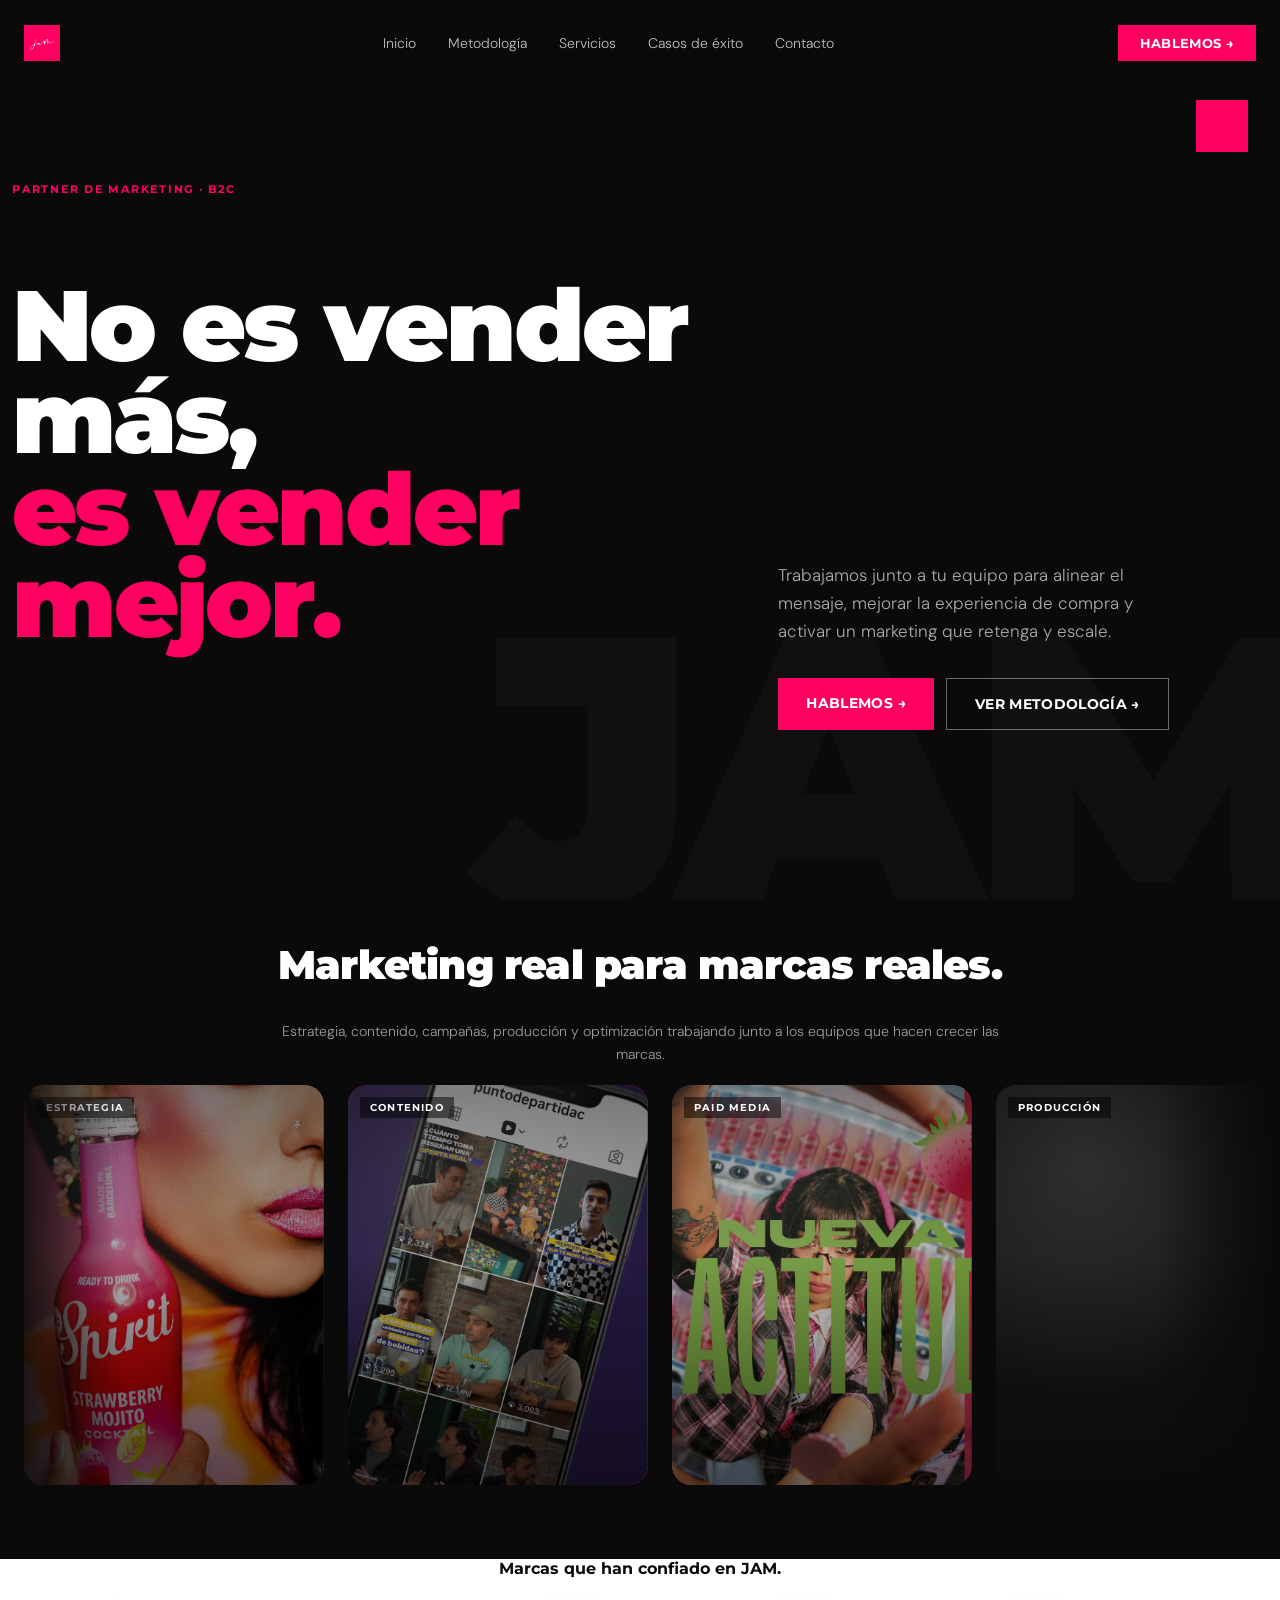
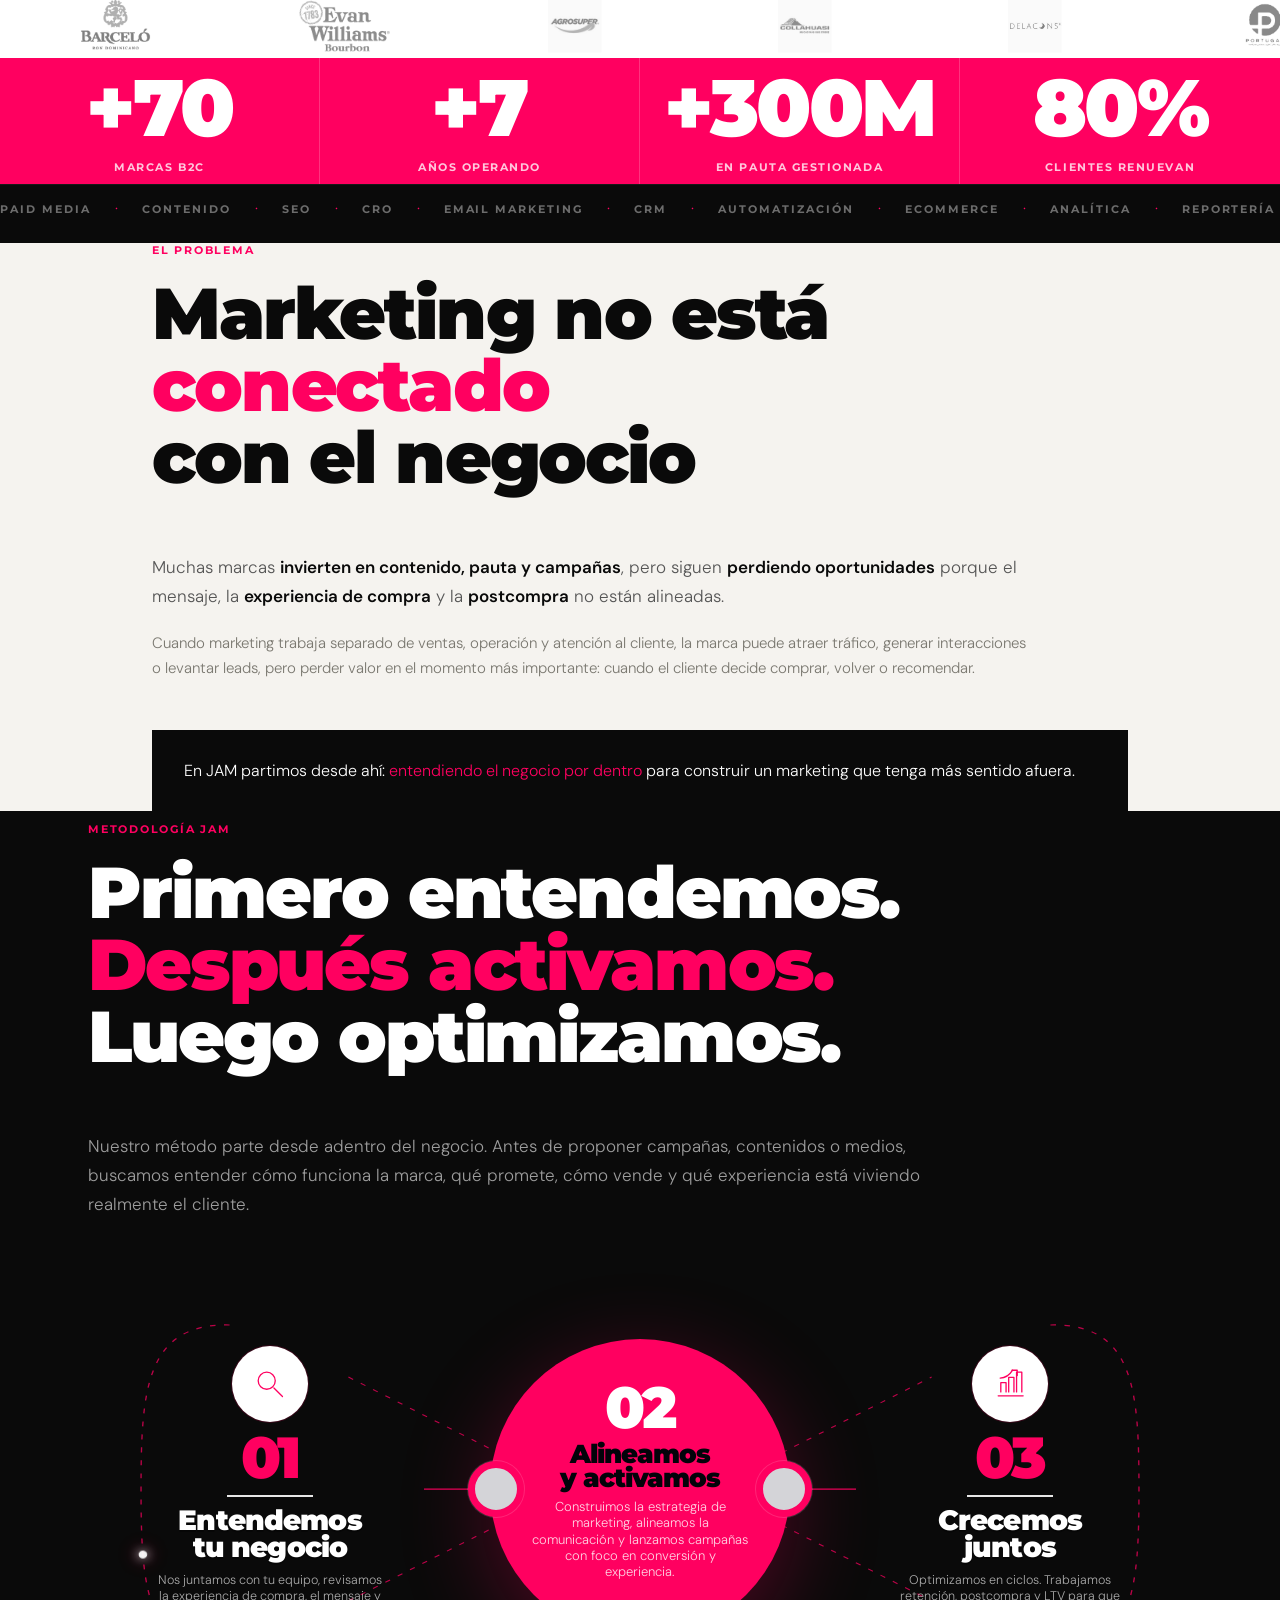
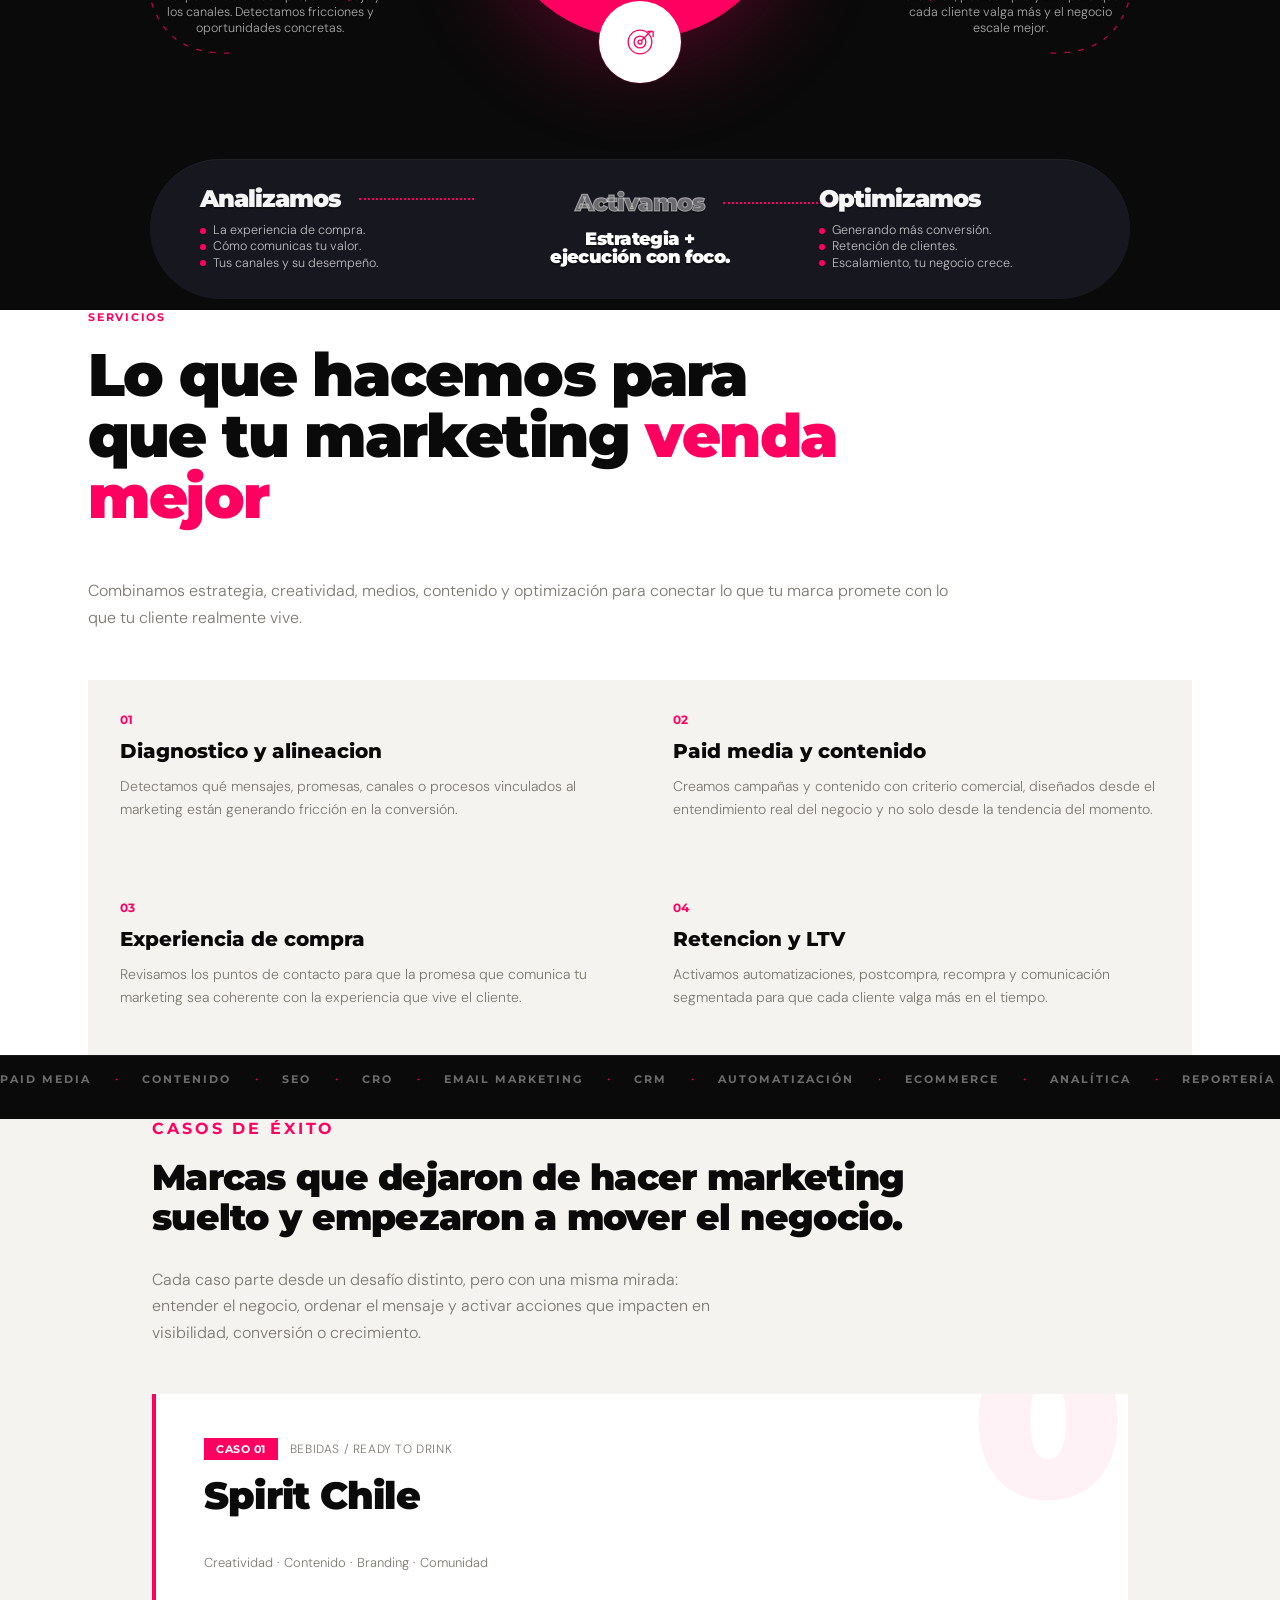
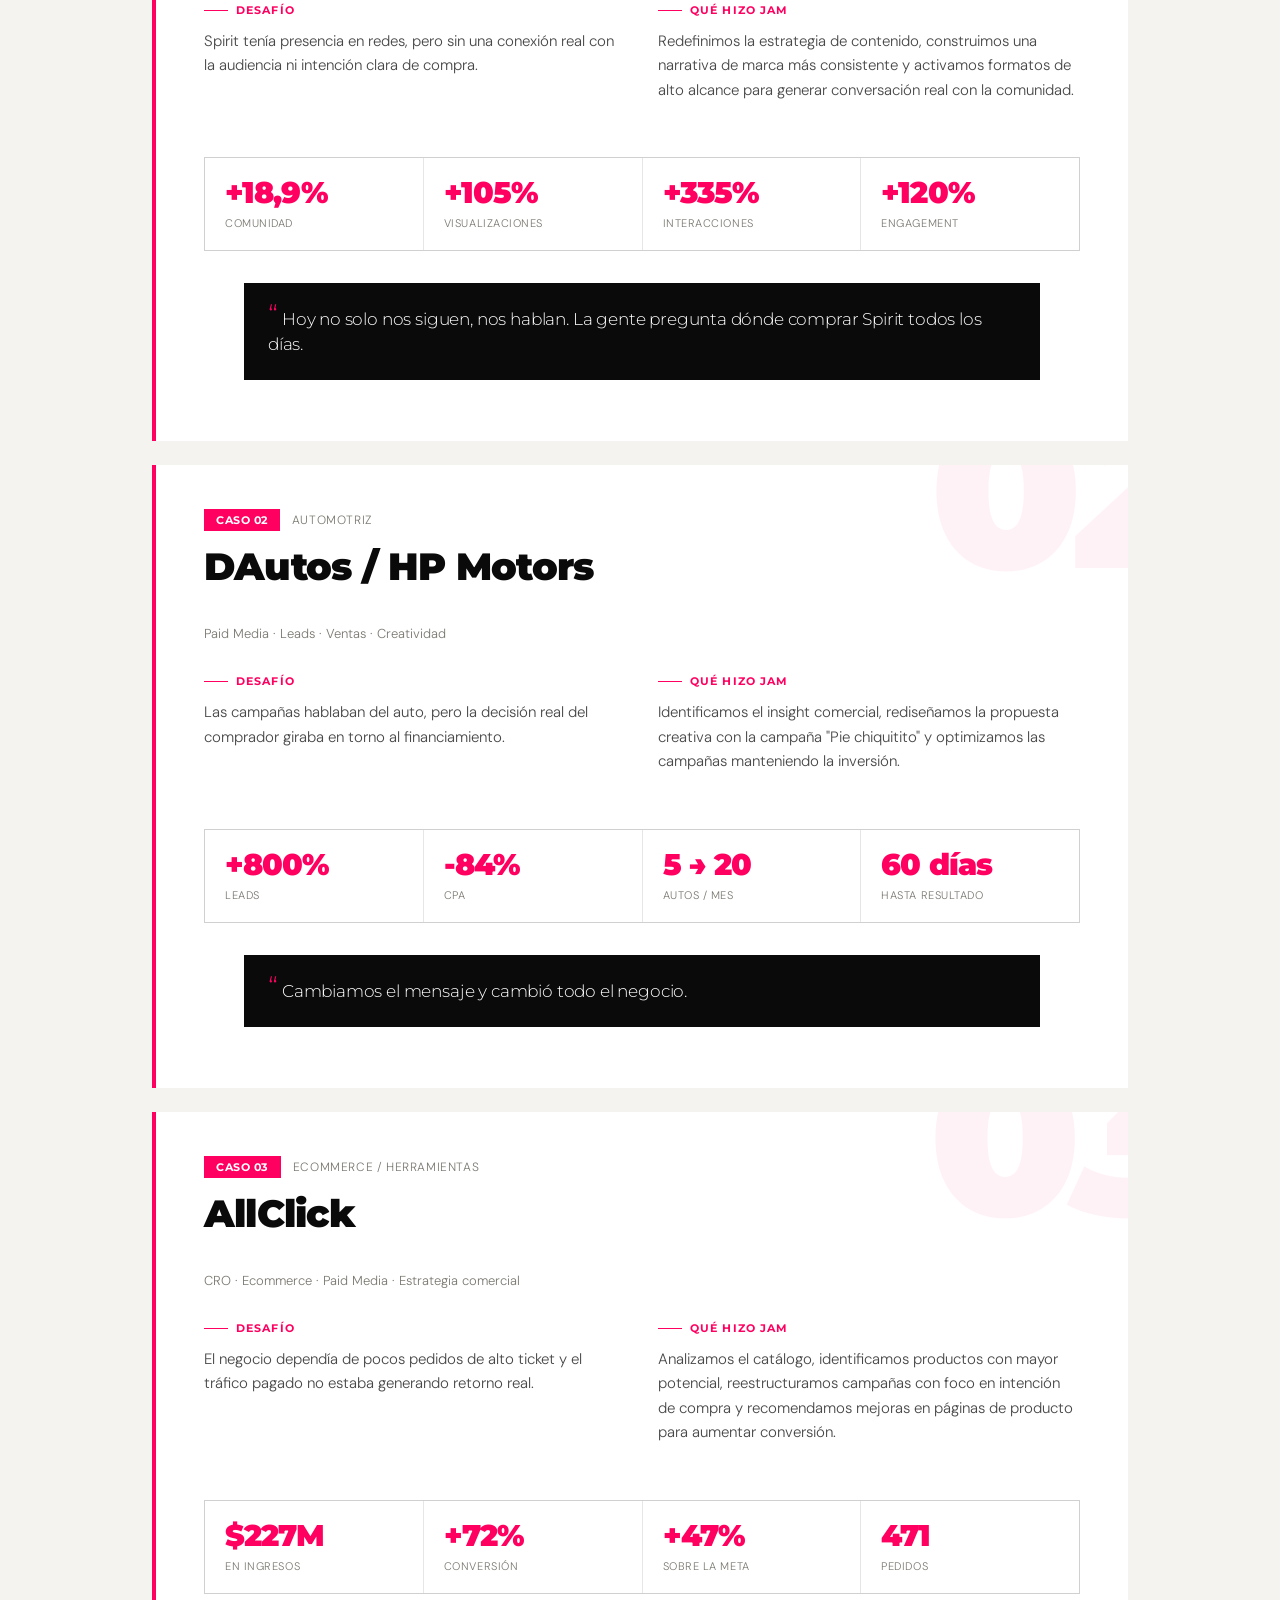
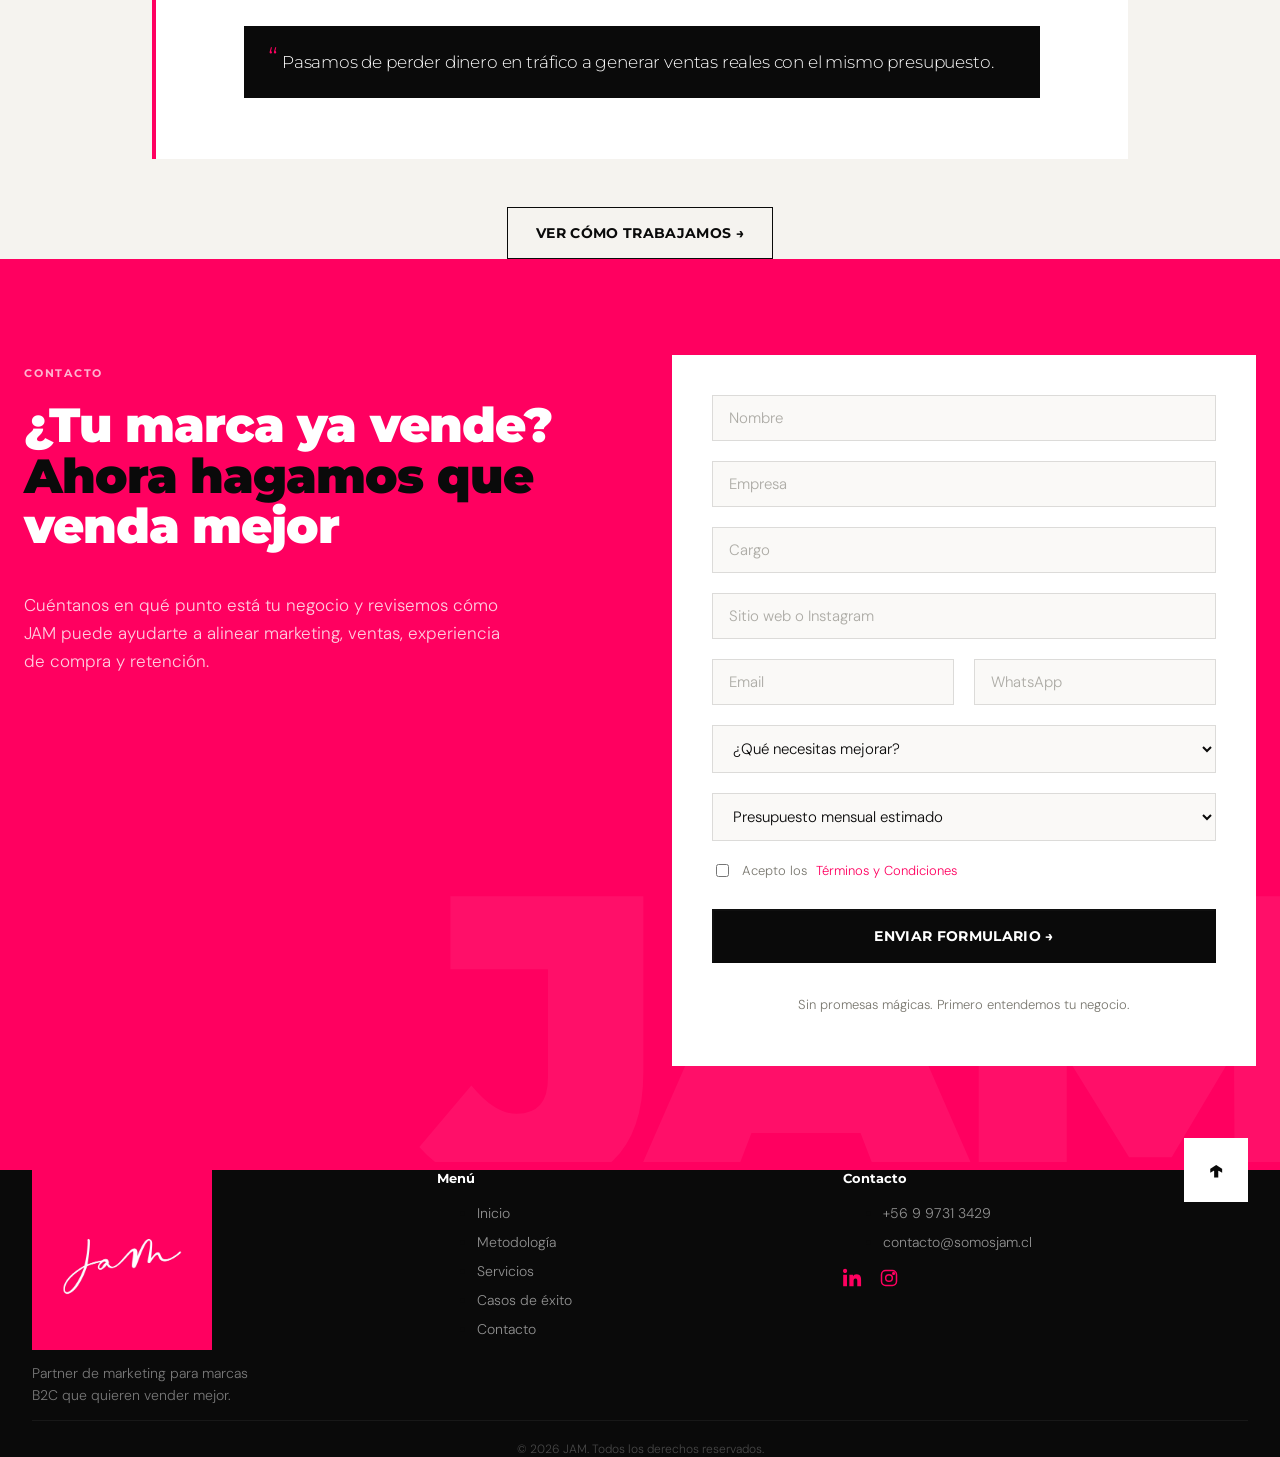
==== commit 53dfec28: "Update JAM static landing" ====
--- a/jam-html/index.html
+++ b/jam-html/index.html
@@ -24,7 +24,7 @@
 				</li>
 							<li>
 					<a href="#metodologia" class="font-body text-14 text-white-75 transition-opacity hover-opacity-100">
-						Metodologia					</a>
+						Metodología					</a>
 				</li>
 							<li>
 					<a href="#servicios" class="font-body text-14 text-white-75 transition-opacity hover-opacity-100">
@@ -32,7 +32,7 @@
 				</li>
 							<li>
 					<a href="#casos" class="font-body text-14 text-white-75 transition-opacity hover-opacity-100">
-						Casos de exito					</a>
+						Casos de éxito					</a>
 				</li>
 							<li>
 					<a href="#contacto" class="font-body text-14 text-white-75 transition-opacity hover-opacity-100">
@@ -44,7 +44,7 @@
 			Hablemos &rarr;
 		</a>
 
-		<button class="jam-menu-toggle text-white md-hidden" type="button" aria-label="Abrir menu" aria-expanded="false" aria-controls="jam-mobile-menu" data-jam-menu-toggle>
+		<button class="jam-menu-toggle text-white md-hidden" type="button" aria-label="Abrir menú" aria-expanded="false" aria-controls="jam-mobile-menu" data-jam-menu-toggle>
 			<svg class="jam-menu-icon jam-menu-icon-open" width="28" height="28" viewBox="0 0 24 24" fill="none" stroke="currentColor" stroke-width="2" aria-hidden="true">
 				<path d="M4 7h16M4 12h16M4 17h16"></path>
 			</svg>
@@ -62,7 +62,7 @@
 				</li>
 							<li>
 					<a href="#metodologia" class="block py-3 font-body text-15 text-white-80" data-jam-mobile-link>
-						Metodologia					</a>
+						Metodología					</a>
 				</li>
 							<li>
 					<a href="#servicios" class="block py-3 font-body text-15 text-white-80" data-jam-mobile-link>
@@ -70,7 +70,7 @@
 				</li>
 							<li>
 					<a href="#casos" class="block py-3 font-body text-15 text-white-80" data-jam-mobile-link>
-						Casos de exito					</a>
+						Casos de éxito					</a>
 				</li>
 							<li>
 					<a href="#contacto" class="block py-3 font-body text-15 text-white-80" data-jam-mobile-link>
@@ -85,15 +85,15 @@
 	</div>
 </nav>
 <main class="bg-jam-black text-white">
-	<section id="hero" class="relative flex min-h-screen items-center overflow-hidden bg-jam-black pt-24 text-white">
+	<section id="hero" class="relative flex min-h-screen items-center overflow-hidden bg-jam-black text-white">
 		<div aria-hidden="true" class="hero-watermark pointer-events-none absolute select-none font-display font-black">JAM</div>
 		<div aria-hidden="true" class="pulse-soft hero-pulse absolute"></div>
 		<div aria-hidden="true" class="dot-pattern hero-dots absolute"></div>
-		<div class="relative mx-auto grid w-full max-w-7xl gap-12 px-6 py-20 md-grid-hero md-items-end md-gap-8">
+		<div class="relative mx-auto grid w-full max-w-7xl gap-12 px-3 py-10 md-grid-hero md-items-end md-gap-8">
 			<div class="hero-anim">
 				<p class="eyebrow mb-6 text-jam-pink">Partner de marketing · B2C</p>
 				<h1 class="hero-title font-display font-black">
-					<span class="block">No es vender mas,</span>
+					<span class="block">No es vender más,</span>
 					<span class="block text-jam-pink">es vender mejor.</span>
 				</h1>
 			</div>
@@ -101,19 +101,19 @@
 				<p class="hero-copy font-body text-white-65">Trabajamos junto a tu equipo para alinear el mensaje, mejorar la experiencia de compra y activar un marketing que retenga y escale.</p>
 				<div class="hero-anim delay-3 mt-8 flex flex-wrap gap-3">
 					<a href="#contacto" class="jam-cta bg-jam-pink px-7 py-4 font-display text-14 font-bold uppercase tracking-wide text-white transition-all hover-lift">Hablemos &rarr;</a>
-					<a href="#metodologia" class="border border-white-40 px-7 py-4 font-display text-14 font-bold uppercase tracking-wide text-white transition-colors hover-border-white">Ver metodologia &rarr;</a>
+					<a href="#metodologia" class="border border-white-40 px-7 py-4 font-display text-14 font-bold uppercase tracking-wide text-white transition-colors hover-border-white">Ver metodología &rarr;</a>
 				</div>
 			</div>
 		</div>
 	</section>
 
-	<section class="relative overflow-hidden bg-jam-black py-24">
+	<section class="relative overflow-hidden bg-jam-black py-10">
 		<div class="mx-auto max-w-7xl px-6 text-center">
 			<h2 class="fade-up section-heading font-display font-black text-white">Marketing real para marcas reales.</h2>
-			<p class="fade-up delay-1 mx-auto mt-6 font-body section-copy text-white-60">Estrategia, contenido, campanas, produccion y optimizacion trabajando junto a los equipos que hacen crecer las marcas.</p>
-		</div>
-		<div class="no-scrollbar mt-16 overflow-hidden px-6 pb-6 gallery-viewport">
-			<div class="flex gap-6 gallery-track" style="animation-duration: 34s;">
+			<p class="fade-up delay-1 mx-auto mt-6 font-body section-copy text-white-60">Estrategia, contenido, campañas, producción y optimización trabajando junto a los equipos que hacen crecer las marcas.</p>
+		</div>
+		<div class="no-scrollbar mt-5 overflow-hidden px-6 pb-6 gallery-viewport">
+			<div class="flex gap-6 gallery-track pb-6" style="animation-duration: 20s;">
 															<div class="relative shrink-0 overflow-hidden gallery-card" style="background: #8B1A1A;">
 															<img class="absolute inset-0 gallery-card-image" src="./assets/images/Estrategia.png" alt="Estrategia" loading="lazy">
 								<div class="absolute inset-0 gallery-card-image-mask"></div>
@@ -138,7 +138,7 @@
 								</video>
 								<div class="absolute inset-0 gallery-card-video-mask"></div>
 														<div class="absolute inset-0 gallery-card-glow"></div>
-							<span class="absolute left-3 top-3 font-display font-bold uppercase text-white gallery-label">Produccion</span>
+							<span class="absolute left-3 top-3 font-display font-bold uppercase text-white gallery-label">Producción</span>
 						</div>
 											<div class="relative shrink-0 overflow-hidden gallery-card" style="background: #2a1f00;">
 															<img class="absolute inset-0 gallery-card-image" src="./assets/images/Ecommerce.png" alt="Ecommerce" loading="lazy">
@@ -176,7 +176,7 @@
 								</video>
 								<div class="absolute inset-0 gallery-card-video-mask"></div>
 														<div class="absolute inset-0 gallery-card-glow"></div>
-							<span class="absolute left-3 top-3 font-display font-bold uppercase text-white gallery-label">Produccion</span>
+							<span class="absolute left-3 top-3 font-display font-bold uppercase text-white gallery-label">Producción</span>
 						</div>
 											<div class="relative shrink-0 overflow-hidden gallery-card" style="background: #2a1f00;">
 															<img class="absolute inset-0 gallery-card-image" src="./assets/images/Ecommerce.png" alt="Ecommerce" loading="lazy">
@@ -194,9 +194,9 @@
 		</div>
 	</section>
 
-	<section class="bg-white py-12">
+	<section class="bg-white client-logos-section">
 		<h3 class="text-center font-display text-16 font-bold text-jam-black">Marcas que han confiado en JAM.</h3>
-		<div class="mt-8 overflow-hidden">
+		<div class="overflow-hidden client-logos-marquee">
 			<div class="marquee-track" style="animation-duration: 55s;">
 															<span class="mx-10 client-logo">
 							<img src="./assets/images/logo/Grupo%20143.png" alt="Grupo 143" loading="lazy">
@@ -381,7 +381,7 @@
 							<div class="stat-cell border-b border-white-20 md-border-b-0 md-border-r">
 					<div class="flex flex-col items-center px-5 py-10 text-center text-white">
 						<div class="stat-number font-display font-black">+<span data-count-up="7">0</span></div>
-						<div class="mt-3 font-display font-bold uppercase stat-label">Anos operando</div>
+						<div class="mt-3 font-display font-bold uppercase stat-label">Años operando</div>
 					</div>
 				</div>
 							<div class="stat-cell border-r border-white-20">
@@ -407,52 +407,52 @@
 									<span class="flex items-center"><span class="font-display font-bold uppercase text-white-40 strip-item">CRO</span><span class="mx-6 text-jam-pink">·</span></span>
 									<span class="flex items-center"><span class="font-display font-bold uppercase text-white-40 strip-item">Email Marketing</span><span class="mx-6 text-jam-pink">·</span></span>
 									<span class="flex items-center"><span class="font-display font-bold uppercase text-white-40 strip-item">CRM</span><span class="mx-6 text-jam-pink">·</span></span>
-									<span class="flex items-center"><span class="font-display font-bold uppercase text-white-40 strip-item">Automatizacion</span><span class="mx-6 text-jam-pink">·</span></span>
+									<span class="flex items-center"><span class="font-display font-bold uppercase text-white-40 strip-item">Automatización</span><span class="mx-6 text-jam-pink">·</span></span>
 									<span class="flex items-center"><span class="font-display font-bold uppercase text-white-40 strip-item">Ecommerce</span><span class="mx-6 text-jam-pink">·</span></span>
-									<span class="flex items-center"><span class="font-display font-bold uppercase text-white-40 strip-item">Analitica</span><span class="mx-6 text-jam-pink">·</span></span>
-									<span class="flex items-center"><span class="font-display font-bold uppercase text-white-40 strip-item">Reporteria</span><span class="mx-6 text-jam-pink">·</span></span>
+									<span class="flex items-center"><span class="font-display font-bold uppercase text-white-40 strip-item">Analítica</span><span class="mx-6 text-jam-pink">·</span></span>
+									<span class="flex items-center"><span class="font-display font-bold uppercase text-white-40 strip-item">Reportería</span><span class="mx-6 text-jam-pink">·</span></span>
 																<span class="flex items-center"><span class="font-display font-bold uppercase text-white-40 strip-item">Paid Media</span><span class="mx-6 text-jam-pink">·</span></span>
 									<span class="flex items-center"><span class="font-display font-bold uppercase text-white-40 strip-item">Contenido</span><span class="mx-6 text-jam-pink">·</span></span>
 									<span class="flex items-center"><span class="font-display font-bold uppercase text-white-40 strip-item">SEO</span><span class="mx-6 text-jam-pink">·</span></span>
 									<span class="flex items-center"><span class="font-display font-bold uppercase text-white-40 strip-item">CRO</span><span class="mx-6 text-jam-pink">·</span></span>
 									<span class="flex items-center"><span class="font-display font-bold uppercase text-white-40 strip-item">Email Marketing</span><span class="mx-6 text-jam-pink">·</span></span>
 									<span class="flex items-center"><span class="font-display font-bold uppercase text-white-40 strip-item">CRM</span><span class="mx-6 text-jam-pink">·</span></span>
-									<span class="flex items-center"><span class="font-display font-bold uppercase text-white-40 strip-item">Automatizacion</span><span class="mx-6 text-jam-pink">·</span></span>
+									<span class="flex items-center"><span class="font-display font-bold uppercase text-white-40 strip-item">Automatización</span><span class="mx-6 text-jam-pink">·</span></span>
 									<span class="flex items-center"><span class="font-display font-bold uppercase text-white-40 strip-item">Ecommerce</span><span class="mx-6 text-jam-pink">·</span></span>
-									<span class="flex items-center"><span class="font-display font-bold uppercase text-white-40 strip-item">Analitica</span><span class="mx-6 text-jam-pink">·</span></span>
-									<span class="flex items-center"><span class="font-display font-bold uppercase text-white-40 strip-item">Reporteria</span><span class="mx-6 text-jam-pink">·</span></span>
+									<span class="flex items-center"><span class="font-display font-bold uppercase text-white-40 strip-item">Analítica</span><span class="mx-6 text-jam-pink">·</span></span>
+									<span class="flex items-center"><span class="font-display font-bold uppercase text-white-40 strip-item">Reportería</span><span class="mx-6 text-jam-pink">·</span></span>
 																<span class="flex items-center"><span class="font-display font-bold uppercase text-white-40 strip-item">Paid Media</span><span class="mx-6 text-jam-pink">·</span></span>
 									<span class="flex items-center"><span class="font-display font-bold uppercase text-white-40 strip-item">Contenido</span><span class="mx-6 text-jam-pink">·</span></span>
 									<span class="flex items-center"><span class="font-display font-bold uppercase text-white-40 strip-item">SEO</span><span class="mx-6 text-jam-pink">·</span></span>
 									<span class="flex items-center"><span class="font-display font-bold uppercase text-white-40 strip-item">CRO</span><span class="mx-6 text-jam-pink">·</span></span>
 									<span class="flex items-center"><span class="font-display font-bold uppercase text-white-40 strip-item">Email Marketing</span><span class="mx-6 text-jam-pink">·</span></span>
 									<span class="flex items-center"><span class="font-display font-bold uppercase text-white-40 strip-item">CRM</span><span class="mx-6 text-jam-pink">·</span></span>
-									<span class="flex items-center"><span class="font-display font-bold uppercase text-white-40 strip-item">Automatizacion</span><span class="mx-6 text-jam-pink">·</span></span>
+									<span class="flex items-center"><span class="font-display font-bold uppercase text-white-40 strip-item">Automatización</span><span class="mx-6 text-jam-pink">·</span></span>
 									<span class="flex items-center"><span class="font-display font-bold uppercase text-white-40 strip-item">Ecommerce</span><span class="mx-6 text-jam-pink">·</span></span>
-									<span class="flex items-center"><span class="font-display font-bold uppercase text-white-40 strip-item">Analitica</span><span class="mx-6 text-jam-pink">·</span></span>
-									<span class="flex items-center"><span class="font-display font-bold uppercase text-white-40 strip-item">Reporteria</span><span class="mx-6 text-jam-pink">·</span></span>
+									<span class="flex items-center"><span class="font-display font-bold uppercase text-white-40 strip-item">Analítica</span><span class="mx-6 text-jam-pink">·</span></span>
+									<span class="flex items-center"><span class="font-display font-bold uppercase text-white-40 strip-item">Reportería</span><span class="mx-6 text-jam-pink">·</span></span>
 									</div>
 	</div>
 
-	<section class="bg-jam-off py-28">
+	<section class="bg-jam-off problem-section">
 		<div class="mx-auto max-w-5xl px-6">
 			<p class="eyebrow fade-up text-jam-pink">El problema</p>
-			<h2 class="fade-up delay-1 mt-5 problem-title font-display font-black text-jam-black">Marketing no esta <span class="text-jam-pink">conectado</span><br>con el negocio</h2>
-			<p class="fade-up delay-2 mt-8 font-body problem-copy">Muchas marcas <strong class="font-semibold text-jam-black">invierten en contenido, pauta y campanas</strong>, pero siguen <strong class="font-semibold text-jam-black">perdiendo oportunidades</strong> porque el mensaje, la <strong class="font-semibold text-jam-black">experiencia de compra</strong> y la <strong class="font-semibold text-jam-black">postcompra</strong> no estan alineadas.</p>
-			<p class="fade-up delay-3 mt-5 font-body problem-subcopy text-jam-gray">Cuando marketing trabaja separado de ventas, operacion y atencion al cliente, la marca puede atraer trafico, generar interacciones o levantar leads, pero perder valor en el momento mas importante: cuando el cliente decide comprar, volver o recomendar.</p>
-			<div class="fade-up delay-4 mt-12 bg-jam-black font-body text-white problem-callout">En JAM partimos desde ahi: <span class="text-jam-pink">entendiendo el negocio por dentro</span> para construir un marketing que tenga mas sentido afuera.</div>
+			<h2 class="fade-up delay-1 mt-5 problem-title font-display font-black text-jam-black">Marketing no está <span class="text-jam-pink">conectado</span><br>con el negocio</h2>
+			<p class="fade-up delay-2 mt-8 font-body problem-copy">Muchas marcas <strong class="font-semibold text-jam-black">invierten en contenido, pauta y campañas</strong>, pero siguen <strong class="font-semibold text-jam-black">perdiendo oportunidades</strong> porque el mensaje, la <strong class="font-semibold text-jam-black">experiencia de compra</strong> y la <strong class="font-semibold text-jam-black">postcompra</strong> no están alineadas.</p>
+			<p class="fade-up delay-3 mt-5 font-body problem-subcopy text-jam-gray">Cuando marketing trabaja separado de ventas, operación y atención al cliente, la marca puede atraer tráfico, generar interacciones o levantar leads, pero perder valor en el momento más importante: cuando el cliente decide comprar, volver o recomendar.</p>
+			<div class="fade-up delay-4 mt-12 bg-jam-black font-body text-white problem-callout">En JAM partimos desde ahí: <span class="text-jam-pink">entendiendo el negocio por dentro</span> para construir un marketing que tenga más sentido afuera.</div>
 		</div>
 	</section>
 
-	<section id="metodologia" class="relative bg-jam-black py-28">
+	<section id="metodologia" class="relative bg-jam-black methodology-section">
 		<div class="mx-auto max-w-6xl px-6">
-			<p class="eyebrow fade-up text-jam-pink">Metodologia JAM</p>
+			<p class="eyebrow fade-up text-jam-pink">Metodología JAM</p>
 			<h2 class="fade-up delay-1 mt-5 methodology-title font-display font-black">
 				<span class="block text-white">Primero entendemos.</span>
-				<span class="block text-jam-pink">Despues activamos.</span>
+				<span class="block text-jam-pink">Después activamos.</span>
 				<span class="block text-white">Luego optimizamos.</span>
 			</h2>
-			<p class="fade-up delay-2 mt-8 font-body methodology-copy text-white-60">Nuestro metodo parte desde adentro del negocio. Antes de proponer campanas, contenidos o medios, buscamos entender como funciona la marca, que promete, como vende y que experiencia esta viviendo realmente el cliente.</p>
+			<p class="fade-up delay-2 mt-8 font-body methodology-copy text-white-60">Nuestro método parte desde adentro del negocio. Antes de proponer campañas, contenidos o medios, buscamos entender cómo funciona la marca, qué promete, cómo vende y qué experiencia está viviendo realmente el cliente.</p>
 			<div class="relative mt-20 jam-process">
 				<svg aria-hidden="true" class="jam-process-lines pointer-events-none absolute inset-0 hidden md-block" viewBox="0 0 1000 380" preserveAspectRatio="none">
 					<path id="jam-process-left-loop" d="M120 26 C42 24 38 92 38 190 C38 288 42 356 120 354" fill="none" stroke="#FF0060" stroke-width="1.25" stroke-dasharray="5 8" opacity="0.72"></path>
@@ -487,7 +487,7 @@
 					<div class="fade-up delay-1 jam-process-core mx-auto text-center text-white">
 						<div class="jam-process-core-number font-display font-black">02</div>
 						<h3 class="jam-process-core-title font-display font-black">Alineamos<br>y activamos</h3>
-						<p class="jam-process-core-copy font-body">Construimos la estrategia de marketing, alineamos la comunicacion y lanzamos campanas con foco en conversion y experiencia.</p>
+						<p class="jam-process-core-copy font-body">Construimos la estrategia de marketing, alineamos la comunicación y lanzamos campañas con foco en conversión y experiencia.</p>
 						<div class="jam-process-core-icon">
 							<svg viewBox="0 0 64 64" aria-hidden="true"><circle cx="32" cy="32" r="18"></circle><circle cx="32" cy="32" r="9"></circle><circle cx="32" cy="32" r="3"></circle><path d="M35 29l13-13"></path><path d="M44 16h8v8"></path></svg>
 						</div>
@@ -500,7 +500,7 @@
 						<div class="jam-process-number font-display font-black text-jam-pink">03</div>
 						<div class="jam-process-rule mx-auto"></div>
 						<h3 class="jam-process-title font-display font-black">Crecemos<br>juntos</h3>
-						<p class="jam-process-copy font-body text-white-65">Optimizamos en ciclos. Trabajamos retencion, postcompra y LTV para que cada cliente valga mas y el negocio escale mejor.</p>
+						<p class="jam-process-copy font-body text-white-65">Optimizamos en ciclos. Trabajamos retención, postcompra y LTV para que cada cliente valga más y el negocio escale mejor.</p>
 					</div>
 				</div>
 			</div>
@@ -524,23 +524,23 @@
 						<polygon points="100,6 50,50 100,94" fill="#FF0060" fill-opacity="0.04" stroke="#FF0060" stroke-opacity="0.25" stroke-width="0.3" vector-effect="non-scaling-stroke"></polygon>
 					</svg>
 					<div class="relative flex flex-col gap-3 z-2">
-													<div class="fade-up side-node md-text-right"><div class="font-display text-15 font-extrabold text-white">Negocio</div><p class="mt-1 font-body text-12 leading-snug text-white-55">Como vende y que promete la marca</p></div>
-													<div class="fade-up side-node md-text-right"><div class="font-display text-15 font-extrabold text-white">Mensaje</div><p class="mt-1 font-body text-12 leading-snug text-white-55">Que se dice y como se esta diciendo</p></div>
-													<div class="fade-up side-node md-text-right"><div class="font-display text-15 font-extrabold text-white">Canales</div><p class="mt-1 font-body text-12 leading-snug text-white-55">Donde aparece y como esta distribuido</p></div>
-													<div class="fade-up side-node md-text-right"><div class="font-display text-15 font-extrabold text-white">Experiencia</div><p class="mt-1 font-body text-12 leading-snug text-white-55">Que vive el cliente al comprar</p></div>
+													<div class="fade-up side-node md-text-right"><div class="font-display text-15 font-extrabold text-white">Negocio</div><p class="mt-1 font-body text-12 leading-snug text-white-55">Cómo vende y qué promete la marca</p></div>
+													<div class="fade-up side-node md-text-right"><div class="font-display text-15 font-extrabold text-white">Mensaje</div><p class="mt-1 font-body text-12 leading-snug text-white-55">Qué se dice y cómo se está diciendo</p></div>
+													<div class="fade-up side-node md-text-right"><div class="font-display text-15 font-extrabold text-white">Canales</div><p class="mt-1 font-body text-12 leading-snug text-white-55">Dónde aparece y cómo está distribuido</p></div>
+													<div class="fade-up side-node md-text-right"><div class="font-display text-15 font-extrabold text-white">Experiencia</div><p class="mt-1 font-body text-12 leading-snug text-white-55">Qué vive el cliente al comprar</p></div>
 											</div>
 					<div class="fade-up delay-1 relative mx-auto z-3">
 						<div class="methodology-knot flex flex-col items-center justify-center text-center text-white">
 							<svg width="40" height="40" viewBox="0 0 24 24" fill="none" stroke="#fff" stroke-width="1.6" aria-hidden="true"><circle cx="12" cy="12" r="9"></circle><circle cx="12" cy="12" r="5.5"></circle><circle cx="12" cy="12" r="2"></circle></svg>
 							<div class="mt-2 font-display font-black knot-title">JAM</div>
-							<div class="mt-1 font-display font-extrabold knot-subtitle">Estrategia y activacion</div>
-							<p class="mt-2 font-body knot-copy">Ordenamos la comunicacion y activamos con foco comercial.</p>
+							<div class="mt-1 font-display font-extrabold knot-subtitle">Estrategia y activación</div>
+							<p class="mt-2 font-body knot-copy">Ordenamos la comunicación y activamos con foco comercial.</p>
 						</div>
 					</div>
 					<div class="relative flex flex-col gap-3 z-2">
-													<div class="fade-up side-node md-text-left"><div class="font-display text-15 font-extrabold text-white">Conversion</div><p class="mt-1 font-body text-12 leading-snug text-white-55">Mas ventas con la misma audiencia</p></div>
+													<div class="fade-up side-node md-text-left"><div class="font-display text-15 font-extrabold text-white">Conversión</div><p class="mt-1 font-body text-12 leading-snug text-white-55">Mas ventas con la misma audiencia</p></div>
 													<div class="fade-up side-node md-text-left"><div class="font-display text-15 font-extrabold text-white">Retencion</div><p class="mt-1 font-body text-12 leading-snug text-white-55">Clientes que vuelven a comprar</p></div>
-													<div class="fade-up side-node md-text-left"><div class="font-display text-15 font-extrabold text-white">LTV</div><p class="mt-1 font-body text-12 leading-snug text-white-55">Cada cliente vale mas en el tiempo</p></div>
+													<div class="fade-up side-node md-text-left"><div class="font-display text-15 font-extrabold text-white">LTV</div><p class="mt-1 font-body text-12 leading-snug text-white-55">Cada cliente vale más en el tiempo</p></div>
 													<div class="fade-up side-node md-text-left"><div class="font-display text-15 font-extrabold text-white">Crecimiento</div><p class="mt-1 font-body text-12 leading-snug text-white-55">Negocio que escala con foco</p></div>
 											</div>
 				</div>
@@ -550,28 +550,28 @@
 					<div class="text-left"><span class="font-body text-12 text-white-45">Resultados que generamos</span></div>
 				</div>
 			</div>
-			<!-- <p class="fade-up mt-20 text-center font-display font-extrabold methodology-bottom text-white">No se trata solo de vender mas. Se trata de <span class="text-jam-pink">vender mejor</span>.</p> -->
+			<!-- <p class="fade-up mt-20 text-center font-display font-extrabold methodology-bottom text-white">No se trata solo de vender más. Se trata de <span class="text-jam-pink">vender mejor</span>.</p> -->
 			<div class="fade-up mt-20 jam-method-summary">
 				<div class="jam-method-summary-grid">
 					<div class="jam-method-summary-col">
 						<h3 class="font-display jam-method-summary-title">Analizamos</h3>
 						<ul class="font-body jam-method-summary-list">
 							<li>La experiencia de compra.</li>
-							<li>Como comunicas tu valor.</li>
-							<li>Tus canales y su desempeno.</li>
+							<li>Cómo comunicas tu valor.</li>
+							<li>Tus canales y su desempeño.</li>
 						</ul>
 					</div>
 
 					<div class="jam-method-summary-col jam-method-summary-center">
 						<h3 class="font-display jam-method-summary-title jam-method-summary-muted">Activamos</h3>
-						<p class="font-display jam-method-summary-focus">Estrategia +<br>ejecucion con foco.</p>
+						<p class="font-display jam-method-summary-focus">Estrategia +<br>ejecución con foco.</p>
 					</div>
 
 					<div class="jam-method-summary-col">
 						<h3 class="font-display jam-method-summary-title text-jam-pink">Optimizamos</h3>
 						<ul class="font-body jam-method-summary-list">
-							<li>Generando mas conversion.</li>
-							<li>Retencion de clientes.</li>
+							<li>Generando más conversión.</li>
+							<li>Retención de clientes.</li>
 							<li>Escalamiento, tu negocio crece.</li>
 						</ul>
 					</div>
@@ -580,21 +580,21 @@
 		</div>
 	</section>
 
-	<section id="servicios" class="bg-white py-28">
+	<section id="servicios" class="bg-white services-section">
 		<div class="mx-auto max-w-6xl px-6">
 			<p class="eyebrow fade-up text-jam-pink">Servicios</p>
 			<h2 class="fade-up delay-1 mt-5 max-w-3xl font-display font-black text-jam-black services-title">Lo que hacemos para que tu marketing <span class="text-jam-pink">venda mejor</span></h2>
-			<p class="fade-up delay-2 mt-6 font-body text-jam-gray services-copy">Combinamos estrategia, creatividad, medios, contenido y optimizacion para conectar lo que tu marca promete con lo que tu cliente realmente vive.</p>
-			<div class="mt-16 grid gap-px bg-jam-off md-grid-cols-2">
+			<p class="fade-up delay-2 mt-6 font-body text-jam-gray services-copy">Combinamos estrategia, creatividad, medios, contenido y optimización para conectar lo que tu marca promete con lo que tu cliente realmente vive.</p>
+			<div class="mt-12 grid gap-px bg-jam-off md-grid-cols-2">
 									<div class="fade-up delay-1 group service-card bg-jam-off transition-colors">
 						<div class="font-display font-bold text-jam-pink transition-colors service-number">01</div>
 						<div class="mt-3 font-display font-extrabold text-jam-black transition-colors service-title">Diagnostico y alineacion</div>
-						<p class="mt-3 font-body text-jam-gray transition-colors service-desc">Detectamos que mensajes, promesas, canales o procesos vinculados al marketing estan generando friccion en la conversion.</p>
+						<p class="mt-3 font-body text-jam-gray transition-colors service-desc">Detectamos qué mensajes, promesas, canales o procesos vinculados al marketing están generando fricción en la conversión.</p>
 					</div>
 									<div class="fade-up delay-2 group service-card bg-jam-off transition-colors">
 						<div class="font-display font-bold text-jam-pink transition-colors service-number">02</div>
 						<div class="mt-3 font-display font-extrabold text-jam-black transition-colors service-title">Paid media y contenido</div>
-						<p class="mt-3 font-body text-jam-gray transition-colors service-desc">Creamos campanas y contenido con criterio comercial, disenados desde el entendimiento real del negocio y no solo desde la tendencia del momento.</p>
+						<p class="mt-3 font-body text-jam-gray transition-colors service-desc">Creamos campañas y contenido con criterio comercial, diseñados desde el entendimiento real del negocio y no solo desde la tendencia del momento.</p>
 					</div>
 									<div class="fade-up delay-3 group service-card bg-jam-off transition-colors">
 						<div class="font-display font-bold text-jam-pink transition-colors service-number">03</div>
@@ -604,7 +604,7 @@
 									<div class="fade-up delay-4 group service-card bg-jam-off transition-colors">
 						<div class="font-display font-bold text-jam-pink transition-colors service-number">04</div>
 						<div class="mt-3 font-display font-extrabold text-jam-black transition-colors service-title">Retencion y LTV</div>
-						<p class="mt-3 font-body text-jam-gray transition-colors service-desc">Activamos automatizaciones, postcompra, recompra y comunicacion segmentada para que cada cliente valga mas en el tiempo.</p>
+						<p class="mt-3 font-body text-jam-gray transition-colors service-desc">Activamos automatizaciones, postcompra, recompra y comunicación segmentada para que cada cliente valga más en el tiempo.</p>
 					</div>
 							</div>
 		</div>
@@ -618,38 +618,38 @@
 									<span class="flex items-center"><span class="font-display font-bold uppercase text-white-40 strip-item">CRO</span><span class="mx-6 text-jam-pink">·</span></span>
 									<span class="flex items-center"><span class="font-display font-bold uppercase text-white-40 strip-item">Email Marketing</span><span class="mx-6 text-jam-pink">·</span></span>
 									<span class="flex items-center"><span class="font-display font-bold uppercase text-white-40 strip-item">CRM</span><span class="mx-6 text-jam-pink">·</span></span>
-									<span class="flex items-center"><span class="font-display font-bold uppercase text-white-40 strip-item">Automatizacion</span><span class="mx-6 text-jam-pink">·</span></span>
+									<span class="flex items-center"><span class="font-display font-bold uppercase text-white-40 strip-item">Automatización</span><span class="mx-6 text-jam-pink">·</span></span>
 									<span class="flex items-center"><span class="font-display font-bold uppercase text-white-40 strip-item">Ecommerce</span><span class="mx-6 text-jam-pink">·</span></span>
-									<span class="flex items-center"><span class="font-display font-bold uppercase text-white-40 strip-item">Analitica</span><span class="mx-6 text-jam-pink">·</span></span>
-									<span class="flex items-center"><span class="font-display font-bold uppercase text-white-40 strip-item">Reporteria</span><span class="mx-6 text-jam-pink">·</span></span>
+									<span class="flex items-center"><span class="font-display font-bold uppercase text-white-40 strip-item">Analítica</span><span class="mx-6 text-jam-pink">·</span></span>
+									<span class="flex items-center"><span class="font-display font-bold uppercase text-white-40 strip-item">Reportería</span><span class="mx-6 text-jam-pink">·</span></span>
 																<span class="flex items-center"><span class="font-display font-bold uppercase text-white-40 strip-item">Paid Media</span><span class="mx-6 text-jam-pink">·</span></span>
 									<span class="flex items-center"><span class="font-display font-bold uppercase text-white-40 strip-item">Contenido</span><span class="mx-6 text-jam-pink">·</span></span>
 									<span class="flex items-center"><span class="font-display font-bold uppercase text-white-40 strip-item">SEO</span><span class="mx-6 text-jam-pink">·</span></span>
 									<span class="flex items-center"><span class="font-display font-bold uppercase text-white-40 strip-item">CRO</span><span class="mx-6 text-jam-pink">·</span></span>
 									<span class="flex items-center"><span class="font-display font-bold uppercase text-white-40 strip-item">Email Marketing</span><span class="mx-6 text-jam-pink">·</span></span>
 									<span class="flex items-center"><span class="font-display font-bold uppercase text-white-40 strip-item">CRM</span><span class="mx-6 text-jam-pink">·</span></span>
-									<span class="flex items-center"><span class="font-display font-bold uppercase text-white-40 strip-item">Automatizacion</span><span class="mx-6 text-jam-pink">·</span></span>
+									<span class="flex items-center"><span class="font-display font-bold uppercase text-white-40 strip-item">Automatización</span><span class="mx-6 text-jam-pink">·</span></span>
 									<span class="flex items-center"><span class="font-display font-bold uppercase text-white-40 strip-item">Ecommerce</span><span class="mx-6 text-jam-pink">·</span></span>
-									<span class="flex items-center"><span class="font-display font-bold uppercase text-white-40 strip-item">Analitica</span><span class="mx-6 text-jam-pink">·</span></span>
-									<span class="flex items-center"><span class="font-display font-bold uppercase text-white-40 strip-item">Reporteria</span><span class="mx-6 text-jam-pink">·</span></span>
+									<span class="flex items-center"><span class="font-display font-bold uppercase text-white-40 strip-item">Analítica</span><span class="mx-6 text-jam-pink">·</span></span>
+									<span class="flex items-center"><span class="font-display font-bold uppercase text-white-40 strip-item">Reportería</span><span class="mx-6 text-jam-pink">·</span></span>
 																<span class="flex items-center"><span class="font-display font-bold uppercase text-white-40 strip-item">Paid Media</span><span class="mx-6 text-jam-pink">·</span></span>
 									<span class="flex items-center"><span class="font-display font-bold uppercase text-white-40 strip-item">Contenido</span><span class="mx-6 text-jam-pink">·</span></span>
 									<span class="flex items-center"><span class="font-display font-bold uppercase text-white-40 strip-item">SEO</span><span class="mx-6 text-jam-pink">·</span></span>
 									<span class="flex items-center"><span class="font-display font-bold uppercase text-white-40 strip-item">CRO</span><span class="mx-6 text-jam-pink">·</span></span>
 									<span class="flex items-center"><span class="font-display font-bold uppercase text-white-40 strip-item">Email Marketing</span><span class="mx-6 text-jam-pink">·</span></span>
 									<span class="flex items-center"><span class="font-display font-bold uppercase text-white-40 strip-item">CRM</span><span class="mx-6 text-jam-pink">·</span></span>
-									<span class="flex items-center"><span class="font-display font-bold uppercase text-white-40 strip-item">Automatizacion</span><span class="mx-6 text-jam-pink">·</span></span>
+									<span class="flex items-center"><span class="font-display font-bold uppercase text-white-40 strip-item">Automatización</span><span class="mx-6 text-jam-pink">·</span></span>
 									<span class="flex items-center"><span class="font-display font-bold uppercase text-white-40 strip-item">Ecommerce</span><span class="mx-6 text-jam-pink">·</span></span>
-									<span class="flex items-center"><span class="font-display font-bold uppercase text-white-40 strip-item">Analitica</span><span class="mx-6 text-jam-pink">·</span></span>
-									<span class="flex items-center"><span class="font-display font-bold uppercase text-white-40 strip-item">Reporteria</span><span class="mx-6 text-jam-pink">·</span></span>
+									<span class="flex items-center"><span class="font-display font-bold uppercase text-white-40 strip-item">Analítica</span><span class="mx-6 text-jam-pink">·</span></span>
+									<span class="flex items-center"><span class="font-display font-bold uppercase text-white-40 strip-item">Reportería</span><span class="mx-6 text-jam-pink">·</span></span>
 									</div>
 	</div>
 
-	<section id="casos" class="bg-jam-off py-28">
+	<section id="casos" class="bg-jam-off cases-section">
 		<div class="mx-auto max-w-5xl px-6">
-			<p class="eyebrow fade-up text-jam-pink cases-eyebrow">Casos de exito</p>
+			<p class="eyebrow fade-up text-jam-pink cases-eyebrow">Casos de éxito</p>
 			<h2 class="fade-up delay-1 mt-5 max-w-3xl font-display font-black text-jam-black cases-title">Marcas que dejaron de hacer marketing suelto y empezaron a mover el negocio.</h2>
-			<p class="fade-up delay-2 mt-6 font-body text-jam-gray cases-copy">Cada caso parte desde un desafio distinto, pero con una misma mirada: entender el negocio, ordenar el mensaje y activar acciones que impacten en visibilidad, conversion o crecimiento.</p>
+			<p class="fade-up delay-2 mt-6 font-body text-jam-gray cases-copy">Cada caso parte desde un desafío distinto, pero con una misma mirada: entender el negocio, ordenar el mensaje y activar acciones que impacten en visibilidad, conversión o crecimiento.</p>
 			<div class="mt-12 flex flex-col gap-6">
 									<article class="fade-up group relative overflow-hidden bg-white case-card transition-all duration-500">
 						<div aria-hidden="true" class="pointer-events-none absolute case-watermark font-display font-black text-jam-pink-5 transition-all duration-500">01</div>
@@ -661,8 +661,8 @@
 							<h3 class="mt-4 font-display font-black text-jam-black case-title">Spirit Chile</h3>
 							<p class="mt-2 font-body text-13 text-jam-gray">Creatividad · Contenido · Branding · Comunidad</p>
 							<div class="mt-8 grid gap-8 md-grid-cols-2">
-								<div><div class="flex items-center gap-2"><span class="h-px w-6 bg-jam-pink"></span><span class="font-display text-11 font-bold uppercase tracking-widest text-jam-pink">Desafio</span></div><p class="mt-3 font-body text-15 leading-relaxed text-jam-black-75">Spirit tenia presencia en redes, pero sin una conexion real con la audiencia ni intencion clara de compra.</p></div>
-								<div><div class="flex items-center gap-2"><span class="h-px w-6 bg-jam-pink"></span><span class="font-display text-11 font-bold uppercase tracking-widest text-jam-pink">Que hizo JAM</span></div><p class="mt-3 font-body text-15 leading-relaxed text-jam-black-75">Redefinimos la estrategia de contenido, construimos una narrativa de marca mas consistente y activamos formatos de alto alcance para generar conversacion real con la comunidad.</p></div>
+								<div><div class="flex items-center gap-2"><span class="h-px w-6 bg-jam-pink"></span><span class="font-display text-11 font-bold uppercase tracking-widest text-jam-pink">Desafío</span></div><p class="mt-3 font-body text-15 leading-relaxed text-jam-black-75">Spirit tenía presencia en redes, pero sin una conexión real con la audiencia ni intención clara de compra.</p></div>
+								<div><div class="flex items-center gap-2"><span class="h-px w-6 bg-jam-pink"></span><span class="font-display text-11 font-bold uppercase tracking-widest text-jam-pink">Qué hizo JAM</span></div><p class="mt-3 font-body text-15 leading-relaxed text-jam-black-75">Redefinimos la estrategia de contenido, construimos una narrativa de marca más consistente y activamos formatos de alto alcance para generar conversación real con la comunidad.</p></div>
 							</div>
 							<div class="mt-10 grid grid-cols-2 gap-px bg-jam-black-10 md-grid-cols-4 metrics-grid">
 																	<div class="bg-white p-5 transition-colors duration-300 metric-cell"><div class="font-display font-black text-jam-pink metric-value">+18,9%</div><div class="mt-2 font-body text-11 uppercase tracking-wider text-jam-gray">Comunidad</div></div>
@@ -670,7 +670,7 @@
 																	<div class="bg-white p-5 transition-colors duration-300 metric-cell"><div class="font-display font-black text-jam-pink metric-value">+335%</div><div class="mt-2 font-body text-11 uppercase tracking-wider text-jam-gray">Interacciones</div></div>
 																	<div class="bg-white p-5 transition-colors duration-300 metric-cell"><div class="font-display font-black text-jam-pink metric-value">+120%</div><div class="mt-2 font-body text-11 uppercase tracking-wider text-jam-gray">Engagement</div></div>
 															</div>
-							<blockquote class="mt-8 bg-jam-black p-6 font-display text-white case-quote"><span class="text-jam-pink quote-mark">&ldquo;</span><span class="ml-1">Hoy no solo nos siguen, nos hablan. La gente pregunta donde comprar Spirit todos los dias.</span></blockquote>
+							<blockquote class="mt-8 bg-jam-black p-6 font-display text-white case-quote"><span class="text-jam-pink quote-mark">&ldquo;</span><span class="ml-1">Hoy no solo nos siguen, nos hablan. La gente pregunta dónde comprar Spirit todos los días.</span></blockquote>
 						</div>
 					</article>
 									<article class="fade-up group relative overflow-hidden bg-white case-card transition-all duration-500">
@@ -683,16 +683,16 @@
 							<h3 class="mt-4 font-display font-black text-jam-black case-title">DAutos / HP Motors</h3>
 							<p class="mt-2 font-body text-13 text-jam-gray">Paid Media · Leads · Ventas · Creatividad</p>
 							<div class="mt-8 grid gap-8 md-grid-cols-2">
-								<div><div class="flex items-center gap-2"><span class="h-px w-6 bg-jam-pink"></span><span class="font-display text-11 font-bold uppercase tracking-widest text-jam-pink">Desafio</span></div><p class="mt-3 font-body text-15 leading-relaxed text-jam-black-75">Las campanas hablaban del auto, pero la decision real del comprador giraba en torno al financiamiento.</p></div>
-								<div><div class="flex items-center gap-2"><span class="h-px w-6 bg-jam-pink"></span><span class="font-display text-11 font-bold uppercase tracking-widest text-jam-pink">Que hizo JAM</span></div><p class="mt-3 font-body text-15 leading-relaxed text-jam-black-75">Identificamos el insight comercial, redisenamos la propuesta creativa con la campana &quot;Pie chiquitito&quot; y optimizamos las campanas manteniendo la inversion.</p></div>
+								<div><div class="flex items-center gap-2"><span class="h-px w-6 bg-jam-pink"></span><span class="font-display text-11 font-bold uppercase tracking-widest text-jam-pink">Desafío</span></div><p class="mt-3 font-body text-15 leading-relaxed text-jam-black-75">Las campañas hablaban del auto, pero la decisión real del comprador giraba en torno al financiamiento.</p></div>
+								<div><div class="flex items-center gap-2"><span class="h-px w-6 bg-jam-pink"></span><span class="font-display text-11 font-bold uppercase tracking-widest text-jam-pink">Qué hizo JAM</span></div><p class="mt-3 font-body text-15 leading-relaxed text-jam-black-75">Identificamos el insight comercial, rediseñamos la propuesta creativa con la campaña &quot;Pie chiquitito&quot; y optimizamos las campañas manteniendo la inversión.</p></div>
 							</div>
 							<div class="mt-10 grid grid-cols-2 gap-px bg-jam-black-10 md-grid-cols-4 metrics-grid">
 																	<div class="bg-white p-5 transition-colors duration-300 metric-cell"><div class="font-display font-black text-jam-pink metric-value">+800%</div><div class="mt-2 font-body text-11 uppercase tracking-wider text-jam-gray">Leads</div></div>
 																	<div class="bg-white p-5 transition-colors duration-300 metric-cell"><div class="font-display font-black text-jam-pink metric-value">-84%</div><div class="mt-2 font-body text-11 uppercase tracking-wider text-jam-gray">CPA</div></div>
-																	<div class="bg-white p-5 transition-colors duration-300 metric-cell"><div class="font-display font-black text-jam-pink metric-value">3 → 25</div><div class="mt-2 font-body text-11 uppercase tracking-wider text-jam-gray">Autos / mes</div></div>
-																	<div class="bg-white p-5 transition-colors duration-300 metric-cell"><div class="font-display font-black text-jam-pink metric-value">60 dias</div><div class="mt-2 font-body text-11 uppercase tracking-wider text-jam-gray">Hasta resultado</div></div>
+																	<div class="bg-white p-5 transition-colors duration-300 metric-cell"><div class="font-display font-black text-jam-pink metric-value">5 → 20</div><div class="mt-2 font-body text-11 uppercase tracking-wider text-jam-gray">Autos / mes</div></div>
+																	<div class="bg-white p-5 transition-colors duration-300 metric-cell"><div class="font-display font-black text-jam-pink metric-value">60 días</div><div class="mt-2 font-body text-11 uppercase tracking-wider text-jam-gray">Hasta resultado</div></div>
 															</div>
-							<blockquote class="mt-8 bg-jam-black p-6 font-display text-white case-quote"><span class="text-jam-pink quote-mark">&ldquo;</span><span class="ml-1">Cambiamos el mensaje y cambio todo el negocio.</span></blockquote>
+							<blockquote class="mt-8 bg-jam-black p-6 font-display text-white case-quote"><span class="text-jam-pink quote-mark">&ldquo;</span><span class="ml-1">Cambiamos el mensaje y cambió todo el negocio.</span></blockquote>
 						</div>
 					</article>
 									<article class="fade-up group relative overflow-hidden bg-white case-card transition-all duration-500">
@@ -705,20 +705,20 @@
 							<h3 class="mt-4 font-display font-black text-jam-black case-title">AllClick</h3>
 							<p class="mt-2 font-body text-13 text-jam-gray">CRO · Ecommerce · Paid Media · Estrategia comercial</p>
 							<div class="mt-8 grid gap-8 md-grid-cols-2">
-								<div><div class="flex items-center gap-2"><span class="h-px w-6 bg-jam-pink"></span><span class="font-display text-11 font-bold uppercase tracking-widest text-jam-pink">Desafio</span></div><p class="mt-3 font-body text-15 leading-relaxed text-jam-black-75">El negocio dependia de pocos pedidos de alto ticket y el trafico pagado no estaba generando retorno real.</p></div>
-								<div><div class="flex items-center gap-2"><span class="h-px w-6 bg-jam-pink"></span><span class="font-display text-11 font-bold uppercase tracking-widest text-jam-pink">Que hizo JAM</span></div><p class="mt-3 font-body text-15 leading-relaxed text-jam-black-75">Analizamos el catalogo, identificamos productos con mayor potencial, reestructuramos campanas con foco en intencion de compra y recomendamos mejoras en paginas de producto para aumentar conversion.</p></div>
+								<div><div class="flex items-center gap-2"><span class="h-px w-6 bg-jam-pink"></span><span class="font-display text-11 font-bold uppercase tracking-widest text-jam-pink">Desafío</span></div><p class="mt-3 font-body text-15 leading-relaxed text-jam-black-75">El negocio dependía de pocos pedidos de alto ticket y el tráfico pagado no estaba generando retorno real.</p></div>
+								<div><div class="flex items-center gap-2"><span class="h-px w-6 bg-jam-pink"></span><span class="font-display text-11 font-bold uppercase tracking-widest text-jam-pink">Qué hizo JAM</span></div><p class="mt-3 font-body text-15 leading-relaxed text-jam-black-75">Analizamos el catálogo, identificamos productos con mayor potencial, reestructuramos campañas con foco en intención de compra y recomendamos mejoras en páginas de producto para aumentar conversión.</p></div>
 							</div>
 							<div class="mt-10 grid grid-cols-2 gap-px bg-jam-black-10 md-grid-cols-4 metrics-grid">
 																	<div class="bg-white p-5 transition-colors duration-300 metric-cell"><div class="font-display font-black text-jam-pink metric-value">$227M</div><div class="mt-2 font-body text-11 uppercase tracking-wider text-jam-gray">En ingresos</div></div>
-																	<div class="bg-white p-5 transition-colors duration-300 metric-cell"><div class="font-display font-black text-jam-pink metric-value">+72%</div><div class="mt-2 font-body text-11 uppercase tracking-wider text-jam-gray">Conversion</div></div>
+																	<div class="bg-white p-5 transition-colors duration-300 metric-cell"><div class="font-display font-black text-jam-pink metric-value">+72%</div><div class="mt-2 font-body text-11 uppercase tracking-wider text-jam-gray">Conversión</div></div>
 																	<div class="bg-white p-5 transition-colors duration-300 metric-cell"><div class="font-display font-black text-jam-pink metric-value">+47%</div><div class="mt-2 font-body text-11 uppercase tracking-wider text-jam-gray">Sobre la meta</div></div>
 																	<div class="bg-white p-5 transition-colors duration-300 metric-cell"><div class="font-display font-black text-jam-pink metric-value">471</div><div class="mt-2 font-body text-11 uppercase tracking-wider text-jam-gray">Pedidos</div></div>
 															</div>
-							<blockquote class="mt-8 bg-jam-black p-6 font-display text-white case-quote"><span class="text-jam-pink quote-mark">&ldquo;</span><span class="ml-1">Pasamos de perder dinero en trafico a generar ventas reales con el mismo presupuesto.</span></blockquote>
+							<blockquote class="mt-8 bg-jam-black p-6 font-display text-white case-quote"><span class="text-jam-pink quote-mark">&ldquo;</span><span class="ml-1">Pasamos de perder dinero en tráfico a generar ventas reales con el mismo presupuesto.</span></blockquote>
 						</div>
 					</article>
 							</div>
-			<div class="fade-up mt-12 text-center"><a href="#contacto" class="inline-block border border-jam-black px-7 py-4 font-display text-14 font-bold uppercase tracking-wide text-jam-black transition-colors hover-bg-black-white">Ver como trabajamos &rarr;</a></div>
+			<div class="fade-up mt-12 text-center"><a href="#contacto" class="inline-block border border-jam-black px-7 py-4 font-display text-14 font-bold uppercase tracking-wide text-jam-black transition-colors hover-bg-black-white">Ver cómo trabajamos &rarr;</a></div>
 		</div>
 	</section>
 
@@ -727,8 +727,8 @@
 		<div class="relative mx-auto grid max-w-7xl gap-12 px-6 md-grid-cols-2 md-gap-16">
 			<div class="text-white">
 				<p class="eyebrow opacity-70">Contacto</p>
-				<h2 class="mt-5 font-display font-black text-jam-black contact-title"><span class="text-white">Tu marca ya vende?</span><br>Ahora hagamos que <span class="text-white">venda mejor</span></h2>
-				<p class="mt-8 font-body text-white-80 contact-copy">Cuentanos en que punto esta tu negocio y revisemos como JAM puede ayudarte a alinear marketing, ventas, experiencia de compra y retencion.</p>
+				<h2 class="mt-5 font-display font-black text-jam-black contact-title"><span class="text-white">¿Tu marca ya vende?</span><br>Ahora hagamos que <span class="text-white">venda mejor</span></h2>
+				<p class="mt-8 font-body text-white-80 contact-copy">Cuéntanos en qué punto está tu negocio y revisemos cómo JAM puede ayudarte a alinear marketing, ventas, experiencia de compra y retención.</p>
 			</div>
 			<form id="frm-contact" method="post" action="#contacto" class="bg-white contact-form" data-static-form>
 								<div class="grid gap-5 jam-form-fields">
@@ -737,14 +737,14 @@
 											<div><input required name="cargo" type="text" placeholder="Cargo" class="form-control"></div>
 											<div><input required name="web" type="text" placeholder="Sitio web o Instagram" class="form-control"></div>
 										<div class="grid gap-5 md-grid-cols-2"><div><input required name="email" type="email" placeholder="Email" class="form-control"></div><div><input required name="whatsapp" type="text" placeholder="WhatsApp" class="form-control"></div></div>
-					<div><select required name="necesidad" class="form-control"><option value="" disabled selected>Que necesitas mejorar?</option><option>Aumentar ventas</option><option>Mejorar conversion</option><option>Ordenar estrategia de marketing</option><option>Mejorar contenido</option><option>Activar paid media</option><option>Mejorar experiencia de compra</option><option>Trabajar retencion y recompra</option><option>Otro</option></select></div>
-					<div><select required name="presupuesto" class="form-control"><option value="" disabled selected>Presupuesto mensual estimado</option><option>Menos de $1.000.000</option><option>$1.000.000 - $2.000.000</option><option>$2.000.000 - $4.000.000</option><option>Mas de $4.000.000</option><option>Aun no lo tengo claro</option></select></div>
-					<label class="jam-terms font-body text-13 text-jam-gray"><input type="checkbox" id="terms" name="terms" value="1" required> Acepto los <a href="#" class="text-jam-pink">Terminos y Condiciones</a></label>
+					<div><select required name="necesidad" class="form-control"><option value="" disabled selected>¿Qué necesitas mejorar?</option><option>Aumentar ventas</option><option>Mejorar conversión</option><option>Ordenar estrategia de marketing</option><option>Mejorar contenido</option><option>Activar paid media</option><option>Mejorar experiencia de compra</option><option>Trabajar retención y recompra</option><option>Otro</option></select></div>
+					<div><select required name="presupuesto" class="form-control"><option value="" disabled selected>Presupuesto mensual estimado</option><option>Menos de $1.000.000</option><option>$1.000.000 - $2.000.000</option><option>$2.000.000 - $4.000.000</option><option>Más de $4.000.000</option><option>Aún no lo tengo claro</option></select></div>
+					<label class="jam-terms font-body text-13 text-jam-gray"><input type="checkbox" id="terms" name="terms" value="1" required> Acepto los <a href="#" class="text-jam-pink">Términos y Condiciones</a></label>
 					<input type="text" name="company_url" value="" class="jam-honeypot" tabindex="-1" autocomplete="off" aria-hidden="true">
 					<input type="hidden" name="action" value="process_form">
 					
 					<input type="hidden" name="jam_contact_nonce" value="static-preview">					<button type="submit" class="mt-2 bg-jam-black px-8 py-4 font-display text-14 font-bold uppercase tracking-wide text-white transition-colors hover-bg-pink">Enviar formulario &rarr;</button>
-					<p class="text-center font-body text-13 text-jam-gray">Sin promesas magicas. Primero entendemos tu negocio.</p>
+					<p class="text-center font-body text-13 text-jam-gray">Sin promesas mágicas. Primero entendemos tu negocio.</p>
 				</div>
 			</form>
 		</div>
@@ -752,63 +752,44 @@
 </main>
 <footer class="relative bg-jam-black">
 	<div class="h-2 bg-jam-pink"></div>
-	<div class="relative mx-auto max-w-7xl px-8 pb-8 pt-16">
+	<div class="relative mx-auto max-w-7xl px-8 footer-shell">
 		<button type="button" aria-label="Volver arriba" class="jam-back-to-top absolute right-8 top-0 -translate-y-half bg-white font-display font-black text-jam-black transition-transform">
 			&uarr;
 		</button>
 
-		<div class="grid gap-12 md-grid-cols-3">
-			<div>
+		<div class="grid md-grid-cols-3 footer-grid">
+			<div class="footer-brand">
 				<img src="./assets/images/jam-logo-pink.jpg" alt="SOMOS JAM" class="jam-footer-logo">
 				<p class="mt-3 font-body text-white-45 footer-copy">
 					Partner de marketing para marcas B2C que quieren vender mejor.
 				</p>
 			</div>
 
-			<div>
-				<div class="font-display text-13 font-bold text-white">Menu</div>
-				<ul class="mt-4 space-y-2">
-											<li>
-							<a href="#hero" class="font-body text-14 text-white-55 transition-opacity hover-text-white">
-								Inicio							</a>
-						</li>
-											<li>
-							<a href="#metodologia" class="font-body text-14 text-white-55 transition-opacity hover-text-white">
-								Metodologia							</a>
-						</li>
-											<li>
-							<a href="#servicios" class="font-body text-14 text-white-55 transition-opacity hover-text-white">
-								Servicios							</a>
-						</li>
-											<li>
-							<a href="#casos" class="font-body text-14 text-white-55 transition-opacity hover-text-white">
-								Casos de exito							</a>
-						</li>
-											<li>
-							<a href="#contacto" class="font-body text-14 text-white-55 transition-opacity hover-text-white">
-								Contacto							</a>
-						</li>
-									</ul>
+			<div class="footer-column footer-menu">
+				<div class="font-display text-13 font-bold text-white">Menú</div>
+				<ul class="footer-links space-y-2">
+					<li><a href="#hero" class="font-body text-14 text-white-55 transition-opacity hover-text-white">Inicio</a></li>
+					<li><a href="#metodologia" class="font-body text-14 text-white-55 transition-opacity hover-text-white">Metodología</a></li>
+					<li><a href="#servicios" class="font-body text-14 text-white-55 transition-opacity hover-text-white">Servicios</a></li>
+					<li><a href="#casos" class="font-body text-14 text-white-55 transition-opacity hover-text-white">Casos de éxito</a></li>
+					<li><a href="#contacto" class="font-body text-14 text-white-55 transition-opacity hover-text-white">Contacto</a></li>
+				</ul>
 			</div>
 
-			<div>
+			<div class="footer-column">
 				<div class="font-display text-13 font-bold text-white">Contacto</div>
-				<ul class="mt-4 space-y-2">
+				<ul class="footer-links space-y-2">
 					<li><a href="tel:+56997313429" class="font-body text-14 text-white-55 hover-text-white">+56 9 9731 3429</a></li>
 					<li><a href="mailto:contacto@somosjam.cl" class="font-body text-14 text-white-55 hover-text-white">contacto@somosjam.cl</a></li>
 				</ul>
-				<div class="mt-5 flex gap-4 text-jam-pink">
-					<a href="#" aria-label="LinkedIn" class="transition-transform hover-scale-110">
-						<svg width="20" height="20" viewBox="0 0 24 24" fill="currentColor" aria-hidden="true"><path d="M4.98 3.5C4.98 4.88 3.87 6 2.5 6S0 4.88 0 3.5 1.12 1 2.5 1s2.48 1.12 2.48 2.5zM.22 8h4.56v14H.22V8zm7.4 0h4.36v1.92h.06c.6-1.13 2.07-2.32 4.26-2.32 4.55 0 5.39 3 5.39 6.88V22h-4.56v-6.18c0-1.47-.03-3.36-2.05-3.36-2.05 0-2.36 1.6-2.36 3.25V22H7.62V8z"></path></svg>
-					</a>
-					<a href="#" aria-label="Instagram" class="transition-transform hover-scale-110">
-						<svg width="20" height="20" viewBox="0 0 24 24" fill="none" stroke="currentColor" stroke-width="1.8" aria-hidden="true"><rect x="3" y="3" width="18" height="18" rx="5"></rect><circle cx="12" cy="12" r="4"></circle><circle cx="17.5" cy="6.5" r="1" fill="currentColor"></circle></svg>
-					</a>
+				<div class="footer-socials flex gap-4 text-jam-pink">
+					<a href="#" aria-label="LinkedIn" class="transition-transform hover-scale-110"><svg width="20" height="20" viewBox="0 0 24 24" fill="currentColor" aria-hidden="true"><path d="M4.98 3.5C4.98 4.88 3.87 6 2.5 6S0 4.88 0 3.5 1.12 1 2.5 1s2.48 1.12 2.48 2.5zM.22 8h4.56v14H.22V8zm7.4 0h4.36v1.92h.06c.6-1.13 2.07-2.32 4.26-2.32 4.55 0 5.39 3 5.39 6.88V22h-4.56v-6.18c0-1.47-.03-3.36-2.05-3.36-2.05 0-2.36 1.6-2.36 3.25V22H7.62V8z"></path></svg></a>
+					<a href="#" aria-label="Instagram" class="transition-transform hover-scale-110"><svg width="20" height="20" viewBox="0 0 24 24" fill="none" stroke="currentColor" stroke-width="1.8" aria-hidden="true"><rect x="3" y="3" width="18" height="18" rx="5"></rect><circle cx="12" cy="12" r="4"></circle><circle cx="17.5" cy="6.5" r="1" fill="currentColor"></circle></svg></a>
 				</div>
 			</div>
 		</div>
 
-		<div class="mt-14 border-t footer-legal text-center font-body text-12 text-white-25">
+		<div class="border-t footer-legal text-center font-body text-12 text-white-25">
 			&copy; 2026 JAM. Todos los derechos reservados.
 		</div>
 	</div>
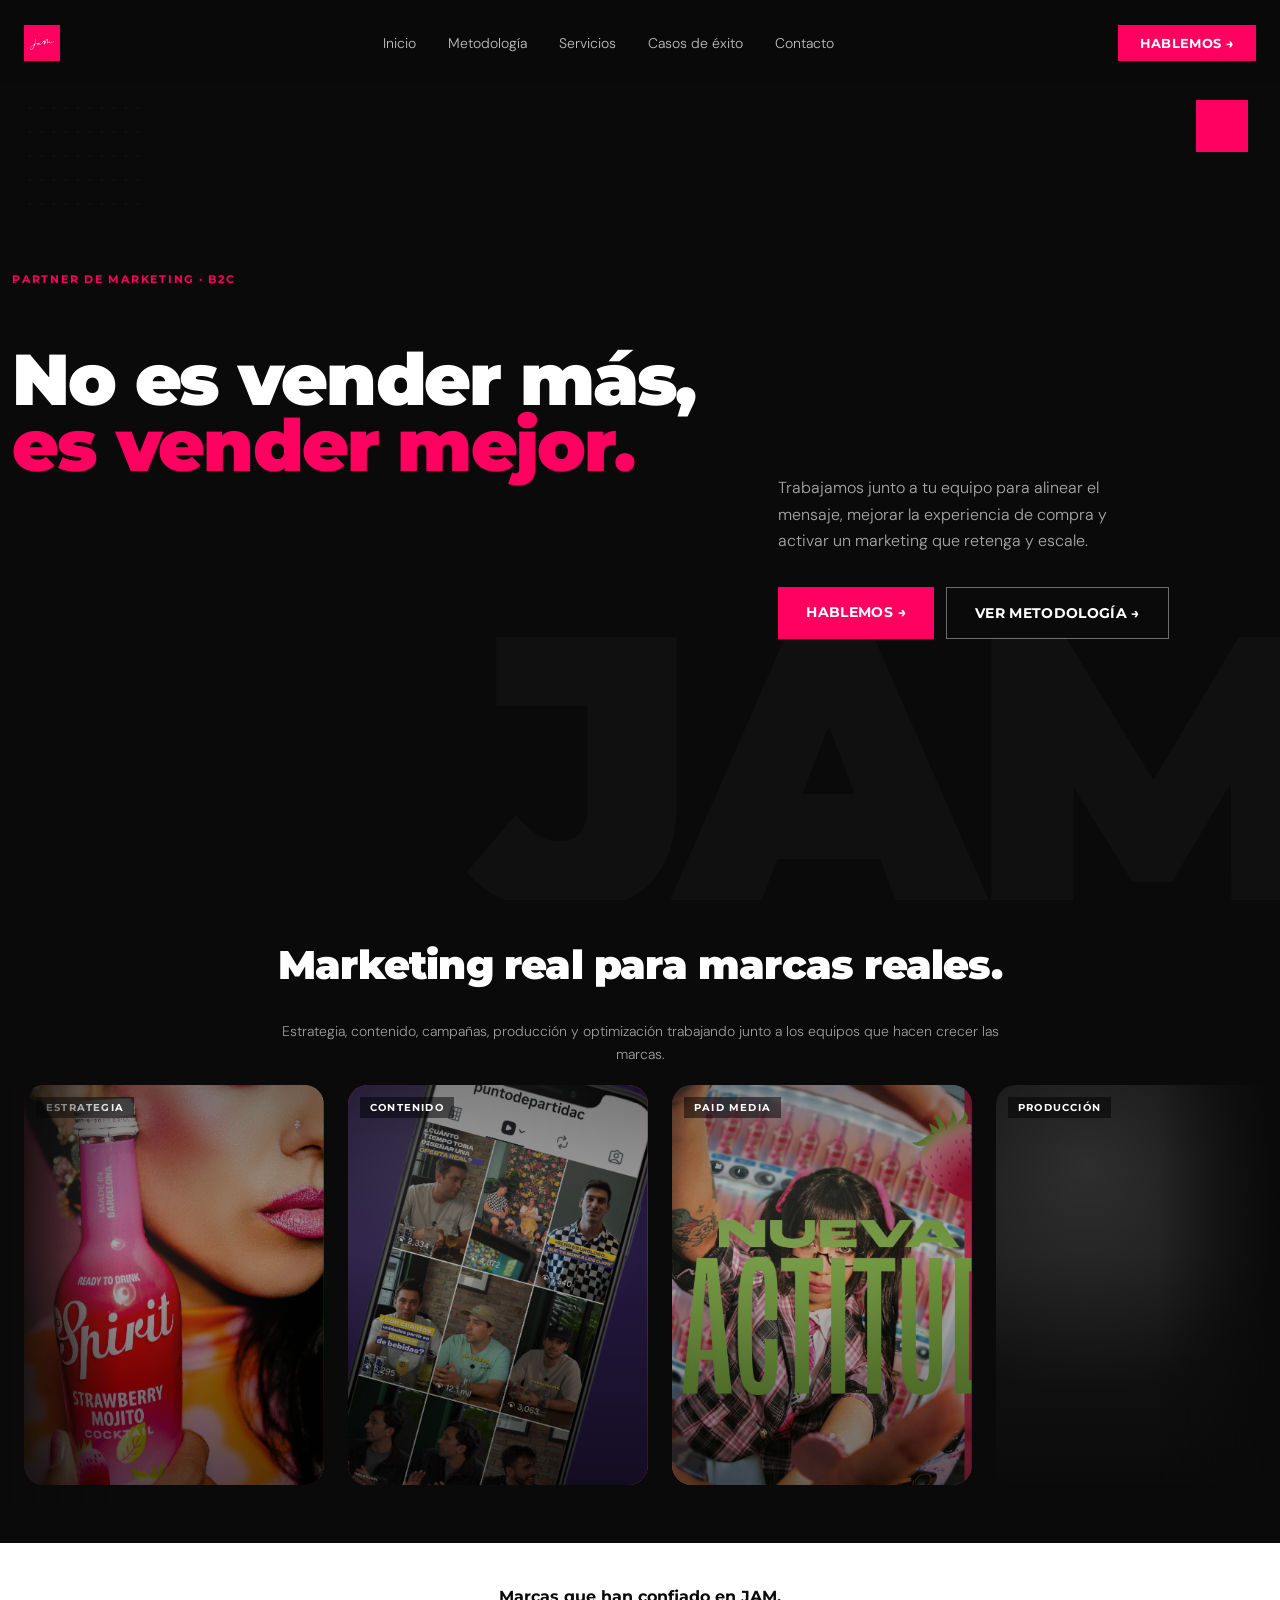
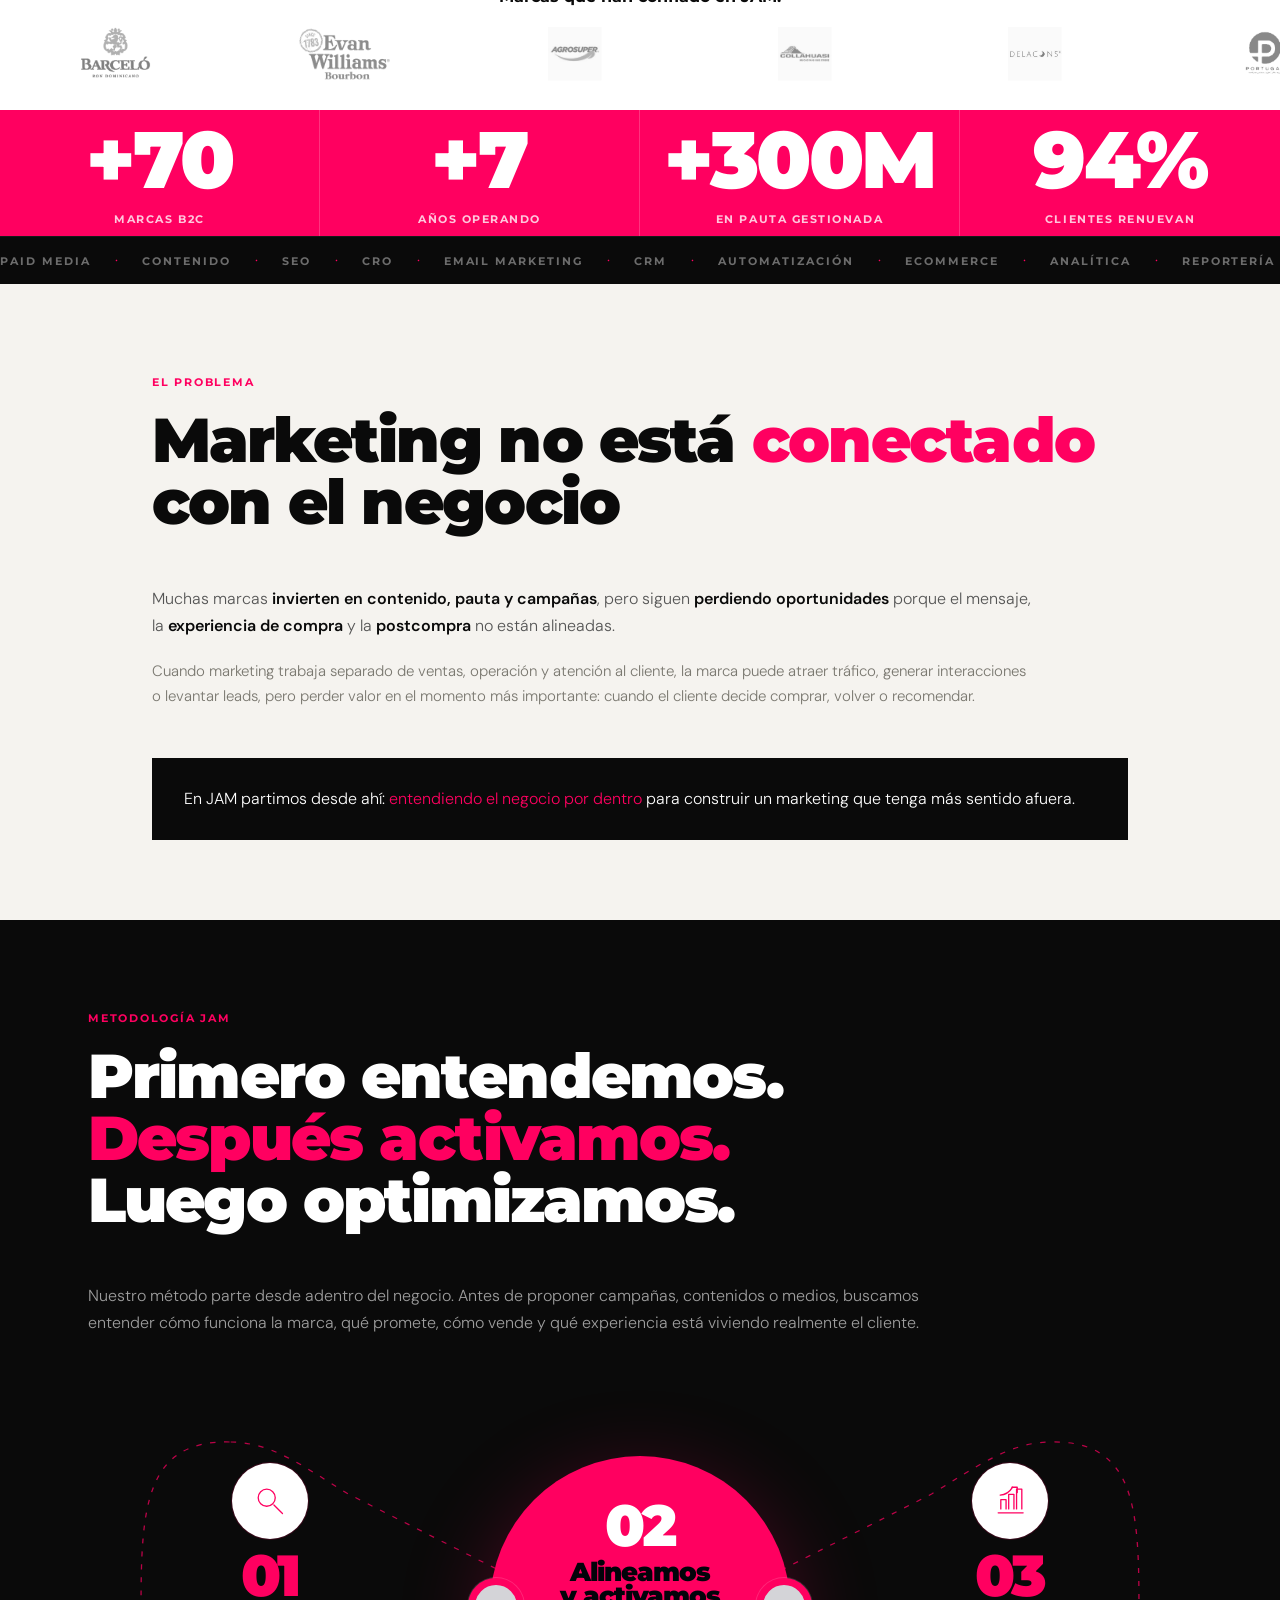
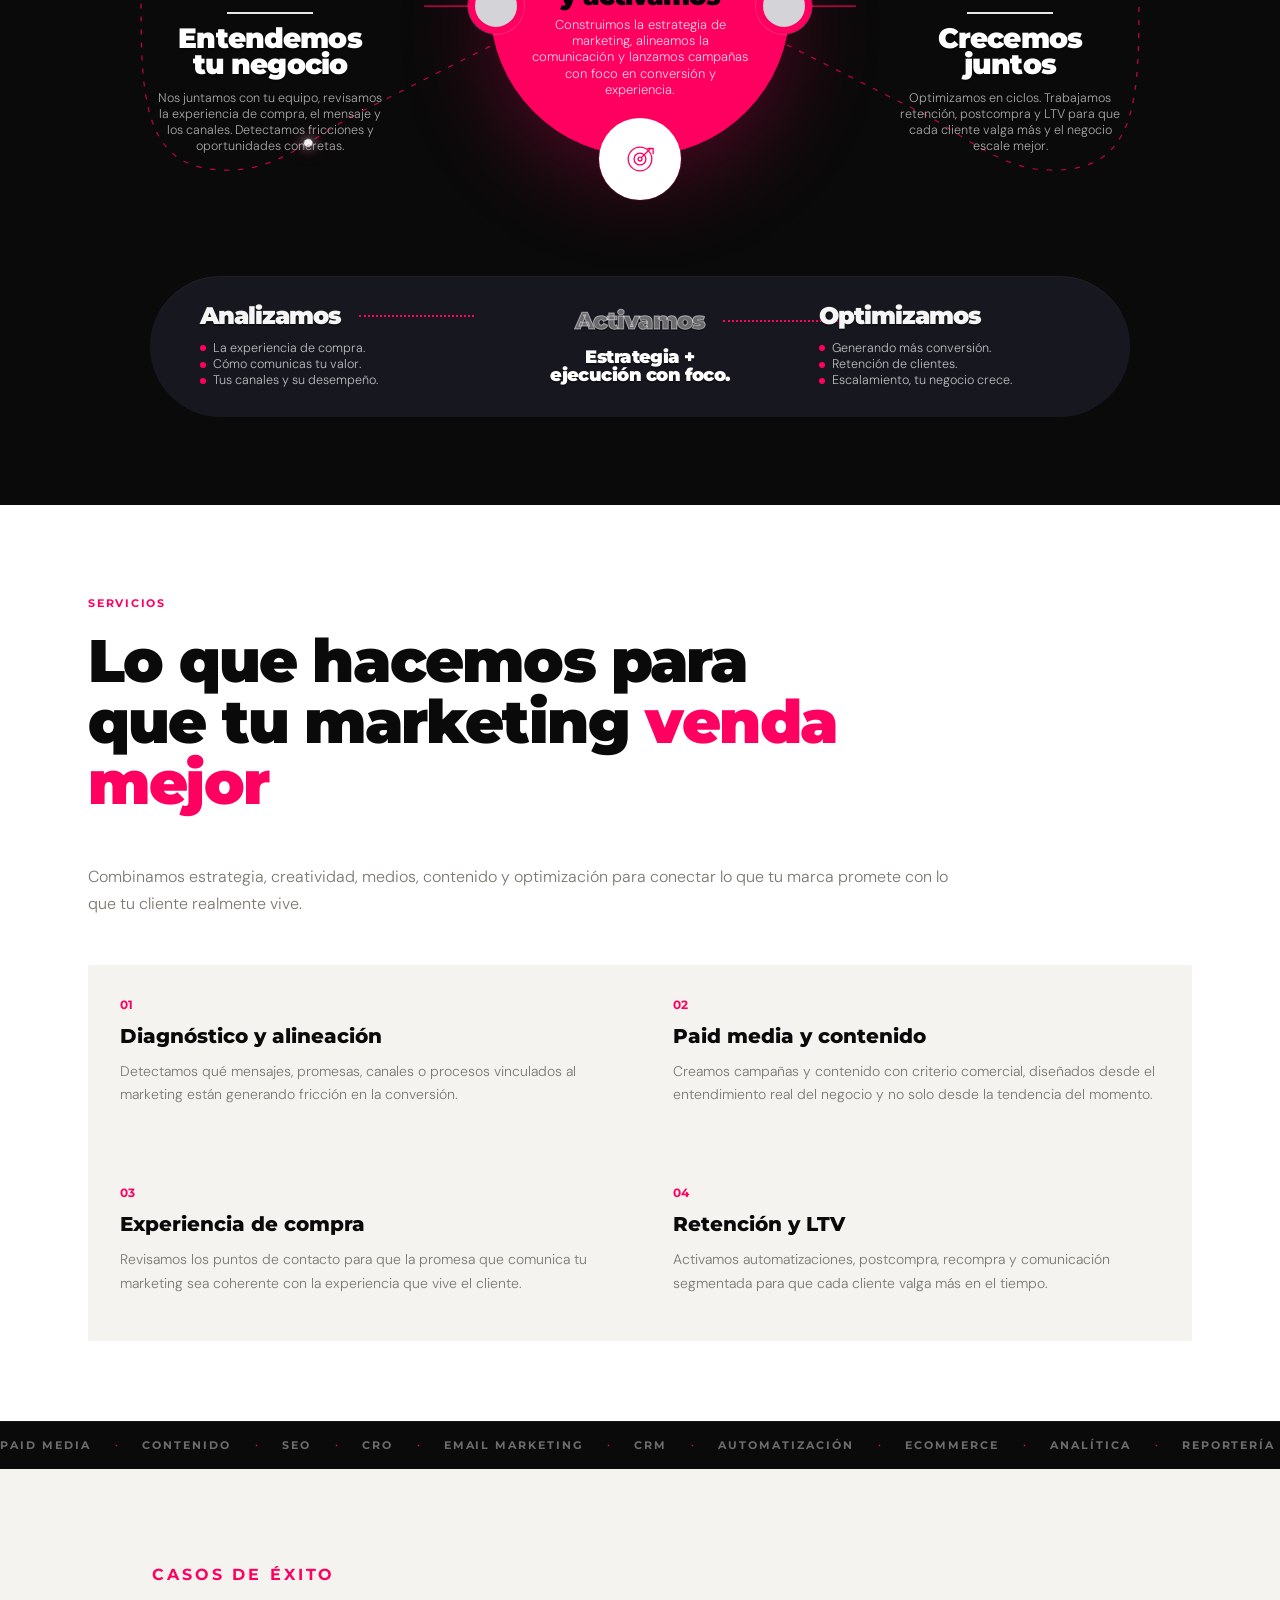
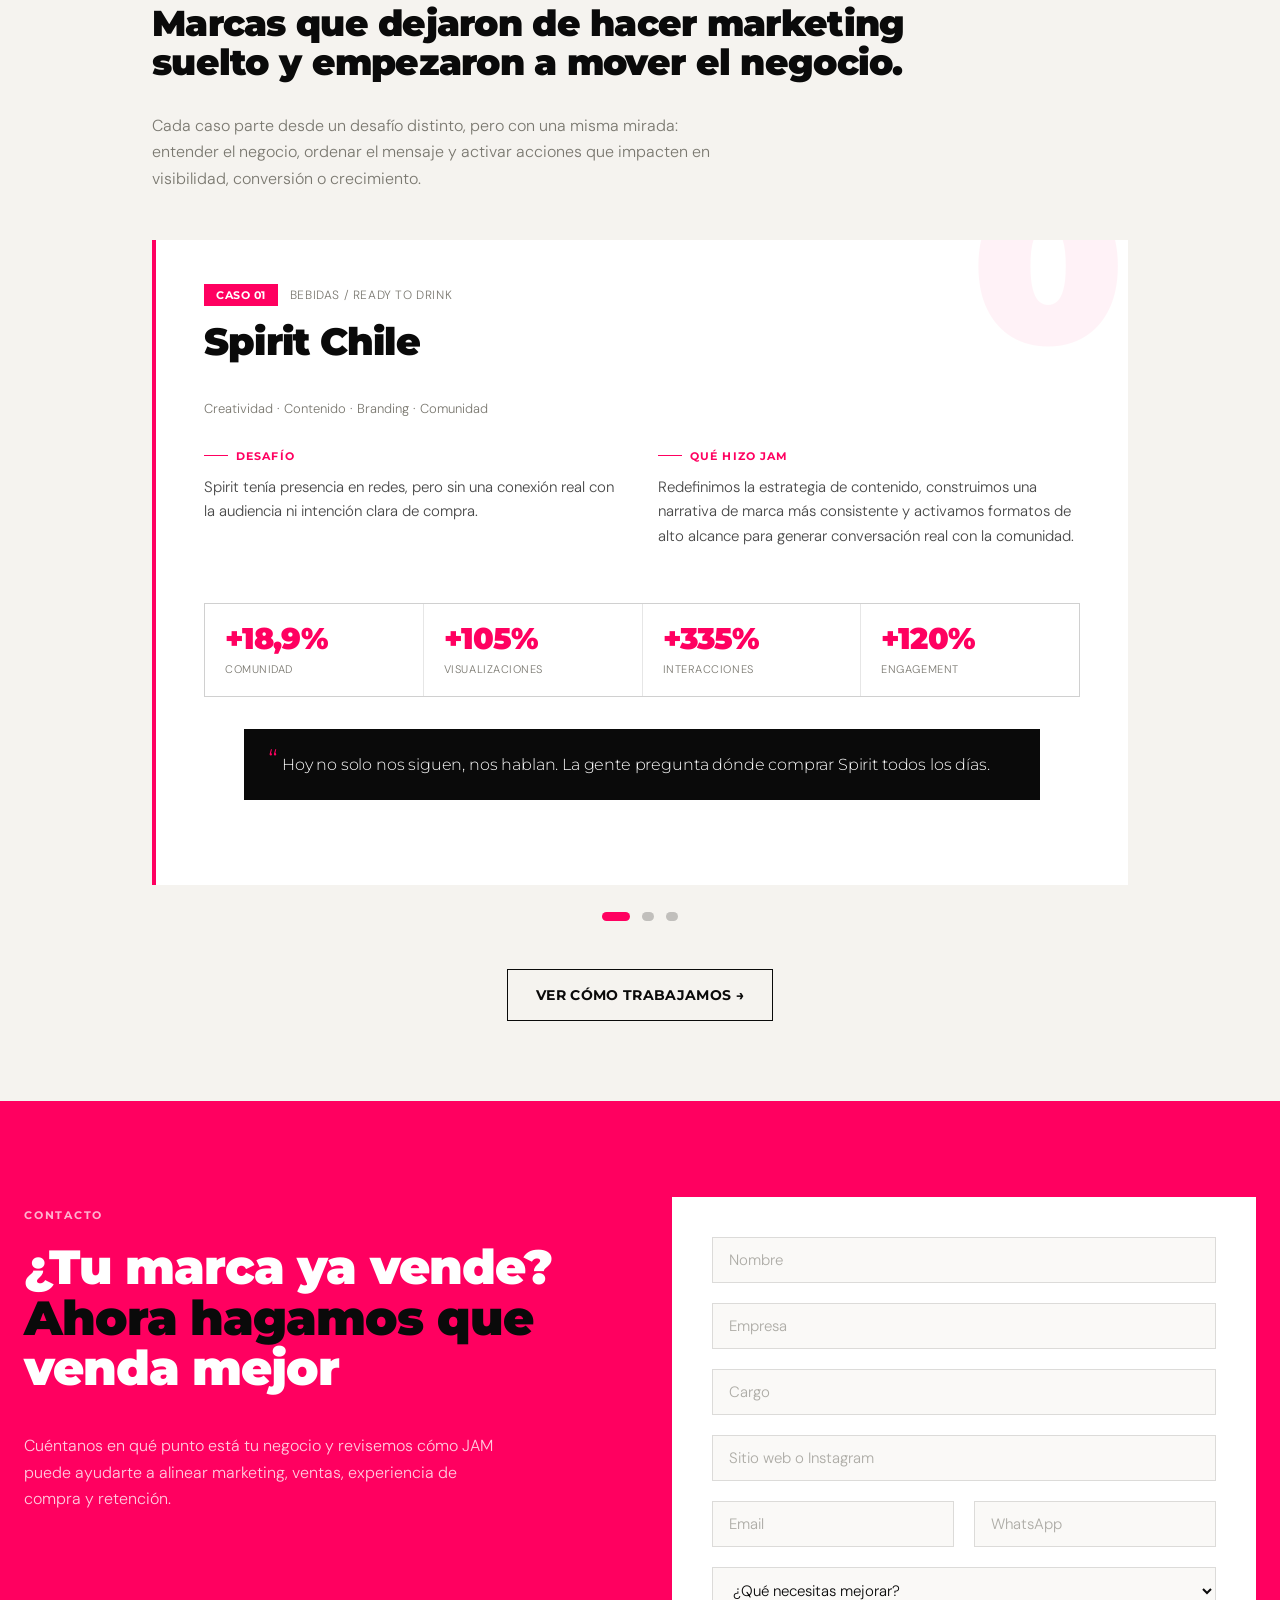
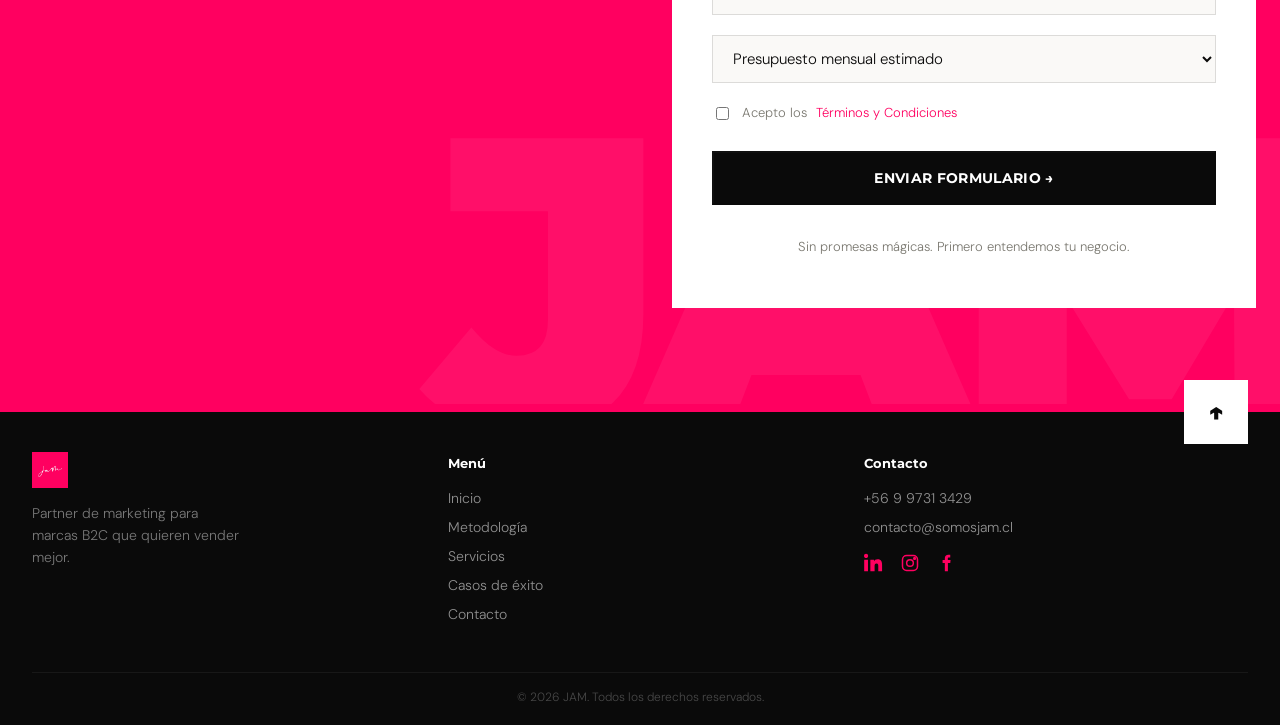
==== commit bfc02ad1: "Sync JAM static build with WordPress template" ====
--- a/jam-html/index.html
+++ b/jam-html/index.html
@@ -3,7 +3,6 @@
 <head>
 	<meta charset="UTF-8">
 	<meta name="viewport" content="width=device-width, initial-scale=1">
-	<title>JAM | Marketing B2C</title>
 	
 	<link rel="preconnect" href="https://fonts.googleapis.com">
 	<link rel="preconnect" href="https://fonts.gstatic.com" crossorigin>
@@ -89,7 +88,7 @@
 		<div aria-hidden="true" class="hero-watermark pointer-events-none absolute select-none font-display font-black">JAM</div>
 		<div aria-hidden="true" class="pulse-soft hero-pulse absolute"></div>
 		<div aria-hidden="true" class="dot-pattern hero-dots absolute"></div>
-		<div class="relative mx-auto grid w-full max-w-7xl gap-12 px-3 py-10 md-grid-hero md-items-end md-gap-8">
+		<div class="relative mx-auto grid w-full max-w-7xl gap-12 px-3 py-10 md-grid-hero md-items-end md-gap-8 grid-hero">
 			<div class="hero-anim">
 				<p class="eyebrow mb-6 text-jam-pink">Partner de marketing · B2C</p>
 				<h1 class="hero-title font-display font-black">
@@ -392,7 +391,7 @@
 				</div>
 							<div class="stat-cell">
 					<div class="flex flex-col items-center px-5 py-10 text-center text-white">
-						<div class="stat-number font-display font-black"><span data-count-up="80">0</span>%</div>
+						<div class="stat-number font-display font-black"><span data-count-up="94">0</span>%</div>
 						<div class="mt-3 font-display font-bold uppercase stat-label">Clientes renuevan</div>
 					</div>
 				</div>
@@ -455,20 +454,14 @@
 			<p class="fade-up delay-2 mt-8 font-body methodology-copy text-white-60">Nuestro método parte desde adentro del negocio. Antes de proponer campañas, contenidos o medios, buscamos entender cómo funciona la marca, qué promete, cómo vende y qué experiencia está viviendo realmente el cliente.</p>
 			<div class="relative mt-20 jam-process">
 				<svg aria-hidden="true" class="jam-process-lines pointer-events-none absolute inset-0 hidden md-block" viewBox="0 0 1000 380" preserveAspectRatio="none">
-					<path id="jam-process-left-loop" d="M120 26 C42 24 38 92 38 190 C38 288 42 356 120 354" fill="none" stroke="#FF0060" stroke-width="1.25" stroke-dasharray="5 8" opacity="0.72"></path>
-					<path id="jam-process-right-loop" d="M880 26 C958 24 962 92 962 190 C962 288 958 356 880 354" fill="none" stroke="#FF0060" stroke-width="1.25" stroke-dasharray="5 8" opacity="0.72"></path>
-					<path id="jam-process-left-top" d="M230 78 L380 160" fill="none" stroke="#FF0060" stroke-width="1.1" stroke-dasharray="5 8" opacity="0.72"></path>
-					<path id="jam-process-left-bottom" d="M230 302 L380 220" fill="none" stroke="#FF0060" stroke-width="1.1" stroke-dasharray="5 8" opacity="0.72"></path>
-					<path id="jam-process-right-top" d="M620 160 L770 78" fill="none" stroke="#FF0060" stroke-width="1.1" stroke-dasharray="5 8" opacity="0.72"></path>
-					<path id="jam-process-right-bottom" d="M620 220 L770 302" fill="none" stroke="#FF0060" stroke-width="1.1" stroke-dasharray="5 8" opacity="0.72"></path>
+					<path id="jam-process-flow" d="M120 26 C42 24 38 92 38 190 C38 288 42 356 120 354 C160 354 190 328 230 302 L380 220 L620 160 L770 78 C810 52 842 26 880 26 C958 24 962 92 962 190 C962 288 958 356 880 354 C840 354 810 328 770 302 L620 220 L380 160 L230 78 C190 52 160 26 120 26 Z" fill="none" stroke="#FF0060" stroke-width="1.2" stroke-dasharray="5 8" opacity="0.72"></path>
 					<path d="M300 190 H352" fill="none" stroke="#FF0060" stroke-width="1.25" opacity="0.9"></path>
 					<path d="M700 190 H648" fill="none" stroke="#FF0060" stroke-width="1.25" opacity="0.9"></path>
 					<path d="M352 190 L344 184 M352 190 L344 196" fill="none" stroke="#FF0060" stroke-width="1.25" opacity="0.9"></path>
 					<path d="M648 190 L656 184 M648 190 L656 196" fill="none" stroke="#FF0060" stroke-width="1.25" opacity="0.9"></path>
-					<path id="jam-process-orb-route" d="M120 26 C42 24 38 92 38 190 C38 288 42 356 120 354 M230 302 L380 220 M620 160 L770 78 M880 26 C958 24 962 92 962 190 C962 288 958 356 880 354 M770 302 L620 220 M380 160 L230 78" fill="none" stroke="none"></path>
 					<circle class="jam-process-orb" r="4">
 						<animateMotion dur="14s" repeatCount="indefinite" rotate="auto">
-							<mpath href="#jam-process-orb-route"></mpath>
+							<mpath href="#jam-process-flow"></mpath>
 						</animateMotion>
 					</circle>
 				</svg>
@@ -538,8 +531,8 @@
 						</div>
 					</div>
 					<div class="relative flex flex-col gap-3 z-2">
-													<div class="fade-up side-node md-text-left"><div class="font-display text-15 font-extrabold text-white">Conversión</div><p class="mt-1 font-body text-12 leading-snug text-white-55">Mas ventas con la misma audiencia</p></div>
-													<div class="fade-up side-node md-text-left"><div class="font-display text-15 font-extrabold text-white">Retencion</div><p class="mt-1 font-body text-12 leading-snug text-white-55">Clientes que vuelven a comprar</p></div>
+													<div class="fade-up side-node md-text-left"><div class="font-display text-15 font-extrabold text-white">Conversión</div><p class="mt-1 font-body text-12 leading-snug text-white-55">Más ventas con la misma audiencia</p></div>
+													<div class="fade-up side-node md-text-left"><div class="font-display text-15 font-extrabold text-white">Retención</div><p class="mt-1 font-body text-12 leading-snug text-white-55">Clientes que vuelven a comprar</p></div>
 													<div class="fade-up side-node md-text-left"><div class="font-display text-15 font-extrabold text-white">LTV</div><p class="mt-1 font-body text-12 leading-snug text-white-55">Cada cliente vale más en el tiempo</p></div>
 													<div class="fade-up side-node md-text-left"><div class="font-display text-15 font-extrabold text-white">Crecimiento</div><p class="mt-1 font-body text-12 leading-snug text-white-55">Negocio que escala con foco</p></div>
 											</div>
@@ -588,7 +581,7 @@
 			<div class="mt-12 grid gap-px bg-jam-off md-grid-cols-2">
 									<div class="fade-up delay-1 group service-card bg-jam-off transition-colors">
 						<div class="font-display font-bold text-jam-pink transition-colors service-number">01</div>
-						<div class="mt-3 font-display font-extrabold text-jam-black transition-colors service-title">Diagnostico y alineacion</div>
+						<div class="mt-3 font-display font-extrabold text-jam-black transition-colors service-title">Diagnóstico y alineación</div>
 						<p class="mt-3 font-body text-jam-gray transition-colors service-desc">Detectamos qué mensajes, promesas, canales o procesos vinculados al marketing están generando fricción en la conversión.</p>
 					</div>
 									<div class="fade-up delay-2 group service-card bg-jam-off transition-colors">
@@ -603,7 +596,7 @@
 					</div>
 									<div class="fade-up delay-4 group service-card bg-jam-off transition-colors">
 						<div class="font-display font-bold text-jam-pink transition-colors service-number">04</div>
-						<div class="mt-3 font-display font-extrabold text-jam-black transition-colors service-title">Retencion y LTV</div>
+						<div class="mt-3 font-display font-extrabold text-jam-black transition-colors service-title">Retención y LTV</div>
 						<p class="mt-3 font-body text-jam-gray transition-colors service-desc">Activamos automatizaciones, postcompra, recompra y comunicación segmentada para que cada cliente valga más en el tiempo.</p>
 					</div>
 							</div>
@@ -650,8 +643,10 @@
 			<p class="eyebrow fade-up text-jam-pink cases-eyebrow">Casos de éxito</p>
 			<h2 class="fade-up delay-1 mt-5 max-w-3xl font-display font-black text-jam-black cases-title">Marcas que dejaron de hacer marketing suelto y empezaron a mover el negocio.</h2>
 			<p class="fade-up delay-2 mt-6 font-body text-jam-gray cases-copy">Cada caso parte desde un desafío distinto, pero con una misma mirada: entender el negocio, ordenar el mensaje y activar acciones que impacten en visibilidad, conversión o crecimiento.</p>
-			<div class="mt-12 flex flex-col gap-6">
-									<article class="fade-up group relative overflow-hidden bg-white case-card transition-all duration-500">
+			<div class="fade-up mt-12 cases-carousel" data-cases-carousel data-autoplay-interval="9000">
+				<div class="cases-viewport">
+					<div class="cases-track" data-cases-track>
+									<article class="group relative overflow-hidden bg-white case-card cases-slide transition-all duration-500" data-cases-slide>
 						<div aria-hidden="true" class="pointer-events-none absolute case-watermark font-display font-black text-jam-pink-5 transition-all duration-500">01</div>
 						<div class="relative">
 							<div class="flex items-center gap-3">
@@ -673,7 +668,7 @@
 							<blockquote class="mt-8 bg-jam-black p-6 font-display text-white case-quote"><span class="text-jam-pink quote-mark">&ldquo;</span><span class="ml-1">Hoy no solo nos siguen, nos hablan. La gente pregunta dónde comprar Spirit todos los días.</span></blockquote>
 						</div>
 					</article>
-									<article class="fade-up group relative overflow-hidden bg-white case-card transition-all duration-500">
+									<article class="group relative overflow-hidden bg-white case-card cases-slide transition-all duration-500" data-cases-slide>
 						<div aria-hidden="true" class="pointer-events-none absolute case-watermark font-display font-black text-jam-pink-5 transition-all duration-500">02</div>
 						<div class="relative">
 							<div class="flex items-center gap-3">
@@ -695,7 +690,7 @@
 							<blockquote class="mt-8 bg-jam-black p-6 font-display text-white case-quote"><span class="text-jam-pink quote-mark">&ldquo;</span><span class="ml-1">Cambiamos el mensaje y cambió todo el negocio.</span></blockquote>
 						</div>
 					</article>
-									<article class="fade-up group relative overflow-hidden bg-white case-card transition-all duration-500">
+									<article class="group relative overflow-hidden bg-white case-card cases-slide transition-all duration-500" data-cases-slide>
 						<div aria-hidden="true" class="pointer-events-none absolute case-watermark font-display font-black text-jam-pink-5 transition-all duration-500">03</div>
 						<div class="relative">
 							<div class="flex items-center gap-3">
@@ -717,12 +712,19 @@
 							<blockquote class="mt-8 bg-jam-black p-6 font-display text-white case-quote"><span class="text-jam-pink quote-mark">&ldquo;</span><span class="ml-1">Pasamos de perder dinero en tráfico a generar ventas reales con el mismo presupuesto.</span></blockquote>
 						</div>
 					</article>
-							</div>
+									</div>
+				</div>
+				<div class="cases-dots" role="tablist" aria-label="Seleccionar caso de éxito">
+											<button type="button" class="cases-dot is-active" data-cases-dot="0" aria-label="Ver caso 1: Spirit Chile" aria-selected="true"></button>
+											<button type="button" class="cases-dot" data-cases-dot="1" aria-label="Ver caso 2: DAutos / HP Motors" aria-selected="false"></button>
+											<button type="button" class="cases-dot" data-cases-dot="2" aria-label="Ver caso 3: AllClick" aria-selected="false"></button>
+									</div>
+			</div>
 			<div class="fade-up mt-12 text-center"><a href="#contacto" class="inline-block border border-jam-black px-7 py-4 font-display text-14 font-bold uppercase tracking-wide text-jam-black transition-colors hover-bg-black-white">Ver cómo trabajamos &rarr;</a></div>
 		</div>
 	</section>
 
-	<section id="contacto" class="relative overflow-hidden bg-jam-pink py-24">
+	<section id="contacto" class="relative overflow-hidden bg-jam-pink py-24 contact-section">
 		<div aria-hidden="true" class="contact-watermark pointer-events-none absolute select-none font-display font-black">JAM</div>
 		<div class="relative mx-auto grid max-w-7xl gap-12 px-6 md-grid-cols-2 md-gap-16">
 			<div class="text-white">
@@ -742,7 +744,6 @@
 					<label class="jam-terms font-body text-13 text-jam-gray"><input type="checkbox" id="terms" name="terms" value="1" required> Acepto los <a href="#" class="text-jam-pink">Términos y Condiciones</a></label>
 					<input type="text" name="company_url" value="" class="jam-honeypot" tabindex="-1" autocomplete="off" aria-hidden="true">
 					<input type="hidden" name="action" value="process_form">
-					
 					<input type="hidden" name="jam_contact_nonce" value="static-preview">					<button type="submit" class="mt-2 bg-jam-black px-8 py-4 font-display text-14 font-bold uppercase tracking-wide text-white transition-colors hover-bg-pink">Enviar formulario &rarr;</button>
 					<p class="text-center font-body text-13 text-jam-gray">Sin promesas mágicas. Primero entendemos tu negocio.</p>
 				</div>
@@ -768,12 +769,27 @@
 			<div class="footer-column footer-menu">
 				<div class="font-display text-13 font-bold text-white">Menú</div>
 				<ul class="footer-links space-y-2">
-					<li><a href="#hero" class="font-body text-14 text-white-55 transition-opacity hover-text-white">Inicio</a></li>
-					<li><a href="#metodologia" class="font-body text-14 text-white-55 transition-opacity hover-text-white">Metodología</a></li>
-					<li><a href="#servicios" class="font-body text-14 text-white-55 transition-opacity hover-text-white">Servicios</a></li>
-					<li><a href="#casos" class="font-body text-14 text-white-55 transition-opacity hover-text-white">Casos de éxito</a></li>
-					<li><a href="#contacto" class="font-body text-14 text-white-55 transition-opacity hover-text-white">Contacto</a></li>
-				</ul>
+											<li>
+							<a href="#hero" class="font-body text-14 text-white-55 transition-opacity hover-text-white">
+								Inicio							</a>
+						</li>
+											<li>
+							<a href="#metodologia" class="font-body text-14 text-white-55 transition-opacity hover-text-white">
+								Metodología							</a>
+						</li>
+											<li>
+							<a href="#servicios" class="font-body text-14 text-white-55 transition-opacity hover-text-white">
+								Servicios							</a>
+						</li>
+											<li>
+							<a href="#casos" class="font-body text-14 text-white-55 transition-opacity hover-text-white">
+								Casos de éxito							</a>
+						</li>
+											<li>
+							<a href="#contacto" class="font-body text-14 text-white-55 transition-opacity hover-text-white">
+								Contacto							</a>
+						</li>
+									</ul>
 			</div>
 
 			<div class="footer-column">
@@ -783,8 +799,15 @@
 					<li><a href="mailto:contacto@somosjam.cl" class="font-body text-14 text-white-55 hover-text-white">contacto@somosjam.cl</a></li>
 				</ul>
 				<div class="footer-socials flex gap-4 text-jam-pink">
-					<a href="#" aria-label="LinkedIn" class="transition-transform hover-scale-110"><svg width="20" height="20" viewBox="0 0 24 24" fill="currentColor" aria-hidden="true"><path d="M4.98 3.5C4.98 4.88 3.87 6 2.5 6S0 4.88 0 3.5 1.12 1 2.5 1s2.48 1.12 2.48 2.5zM.22 8h4.56v14H.22V8zm7.4 0h4.36v1.92h.06c.6-1.13 2.07-2.32 4.26-2.32 4.55 0 5.39 3 5.39 6.88V22h-4.56v-6.18c0-1.47-.03-3.36-2.05-3.36-2.05 0-2.36 1.6-2.36 3.25V22H7.62V8z"></path></svg></a>
-					<a href="#" aria-label="Instagram" class="transition-transform hover-scale-110"><svg width="20" height="20" viewBox="0 0 24 24" fill="none" stroke="currentColor" stroke-width="1.8" aria-hidden="true"><rect x="3" y="3" width="18" height="18" rx="5"></rect><circle cx="12" cy="12" r="4"></circle><circle cx="17.5" cy="6.5" r="1" fill="currentColor"></circle></svg></a>
+					<a href="https://www.linkedin.com/company/somosjam/" target="_blank" rel="noopener noreferrer" aria-label="LinkedIn" class="transition-transform hover-scale-110">
+						<svg width="20" height="20" viewBox="0 0 24 24" fill="currentColor" aria-hidden="true"><path d="M4.98 3.5C4.98 4.88 3.87 6 2.5 6S0 4.88 0 3.5 1.12 1 2.5 1s2.48 1.12 2.48 2.5zM.22 8h4.56v14H.22V8zm7.4 0h4.36v1.92h.06c.6-1.13 2.07-2.32 4.26-2.32 4.55 0 5.39 3 5.39 6.88V22h-4.56v-6.18c0-1.47-.03-3.36-2.05-3.36-2.05 0-2.36 1.6-2.36 3.25V22H7.62V8z"></path></svg>
+					</a>
+					<a href="https://www.instagram.com/somosagenciajam/" target="_blank" rel="noopener noreferrer" aria-label="Instagram" class="transition-transform hover-scale-110">
+						<svg width="20" height="20" viewBox="0 0 24 24" fill="none" stroke="currentColor" stroke-width="1.8" aria-hidden="true"><rect x="3" y="3" width="18" height="18" rx="5"></rect><circle cx="12" cy="12" r="4"></circle><circle cx="17.5" cy="6.5" r="1" fill="currentColor"></circle></svg>
+					</a>
+					<a href="https://www.facebook.com/somosagenciajam/" target="_blank" rel="noopener noreferrer" aria-label="Facebook" class="transition-transform hover-scale-110">
+						<svg width="20" height="20" viewBox="0 0 24 24" fill="currentColor" aria-hidden="true"><path d="M14.2 8.4V6.7c0-.8.2-1.3 1.3-1.3h1.6V2.2c-.8-.1-1.6-.2-2.4-.2-2.4 0-4.1 1.5-4.1 4.2v2.2H7.9v3.6h2.7v10h3.7V12h2.8l.4-3.6h-3.3z"></path></svg>
+					</a>
 				</div>
 			</div>
 		</div>
--- a/jam-html/assets/css/theme.css
+++ b/jam-html/assets/css/theme.css
@@ -265,14 +265,15 @@
 }
 
 .hero-title {
-	font-size: clamp(52px, 9vw, 100px);
+	font-size: 4.5rem;
 	line-height: .92;
 	letter-spacing: -.03em;
+    margin-bottom: 10rem;
 }
 
 .hero-copy {
 	max-width: 380px;
-	font-size: 17px;
+	font-size: 16px;
 	line-height: 1.65;
 }
 
@@ -327,10 +328,6 @@
 	will-change: transform;
 }
 
-.gallery-track:hover {
-	animation-play-state: paused;
-}
-
 .gallery-card {
 	width: 300px;
 	height: 400px;
@@ -376,6 +373,15 @@
 	transition: filter .2s ease;
 }
 
+.client-logos-section {
+	padding-top: 1.75rem;
+	padding-bottom: 1.5rem;
+}
+
+.client-logos-marquee {
+	margin-top: 1rem;
+}
+
 .client-logo img {
 	max-width: 100%;
 	max-height: 54px;
@@ -410,9 +416,19 @@
 	letter-spacing: .18em;
 }
 
+.problem-section {
+	padding-top: 5rem;
+	padding-bottom: 5rem;
+}
+
+.methodology-section {
+	padding-top: 5rem;
+	padding-bottom: 5.5rem;
+}
+
 .problem-title,
 .methodology-title {
-	font-size: clamp(36px, 6vw, 72px);
+	font-size: clamp(32px, 5.2vw, 62px);
 	line-height: 1;
 	letter-spacing: -.03em;
 }
@@ -420,7 +436,7 @@
 .problem-copy,
 .methodology-copy {
 	max-width: 880px;
-	font-size: 17px;
+	font-size: 16px;
 	line-height: 1.7;
 }
 
@@ -759,6 +775,11 @@
 	letter-spacing: -.03em;
 }
 
+.services-section {
+	padding-top: 5rem;
+	padding-bottom: 5rem;
+}
+
 .services-copy {
 	max-width: 880px;
 	font-size: 16px;
@@ -801,6 +822,11 @@
 	letter-spacing: .18em;
 }
 
+.cases-section {
+	padding-top: 5rem;
+	padding-bottom: 5rem;
+}
+
 .cases-title {
 	font-size: clamp(22px, 3vw, 36px);
 	line-height: 1.1;
@@ -811,6 +837,26 @@
 	max-width: 560px;
 	font-size: 16px;
 	line-height: 1.65;
+}
+
+.cases-carousel {
+	position: relative;
+}
+
+.cases-viewport {
+	overflow: hidden;
+	padding: 0 0 28px;
+}
+
+.cases-track {
+	display: flex;
+	will-change: transform;
+	transition: transform .8s cubic-bezier(.22, 1, .36, 1);
+}
+
+.cases-slide {
+	flex: 0 0 100%;
+	min-width: 100%;
 }
 
 .case-card {
@@ -856,7 +902,7 @@
 }
 
 .case-quote {
-	font-size: 17px;
+	font-size: 16px;
 	line-height: 1.45;
 	letter-spacing: -.01em;
 }
@@ -864,6 +910,34 @@
 .quote-mark {
 	font-size: 28px;
 	line-height: 0;
+}
+
+.cases-dots {
+	display: flex;
+	justify-content: center;
+	gap: 12px;
+}
+
+.cases-dot {
+	width: 9px;
+	height: 9px;
+	border: 0;
+	border-radius: 999px;
+	background: rgba(10, 10, 10, .22);
+	cursor: pointer;
+	transition: width .25s ease, background .25s ease, transform .25s ease;
+}
+
+.cases-dot:hover,
+.cases-dot:focus-visible {
+	background: rgba(255, 0, 96, .65);
+	outline: none;
+	transform: scale(1.15);
+}
+
+.cases-dot.is-active {
+	width: 28px;
+	background: var(--jam-pink);
 }
 
 .contact-watermark {
@@ -883,7 +957,7 @@
 
 .contact-copy {
 	max-width: 480px;
-	font-size: 17px;
+	font-size: 16px;
 	line-height: 1.65;
 }
 
@@ -963,14 +1037,43 @@
 }
 
 .footer-copy {
-	max-width: 220px;
+	max-width: 210px;
 	font-size: 14px;
 	line-height: 1.6;
 }
 
 .jam-footer-logo {
-	width: 180px;
-	height: auto;
+	width: auto;
+	height: 36px;
+	object-fit: contain;
+}
+
+.footer-shell {
+	padding-top: 2.5rem;
+	padding-bottom: 1.25rem;
+}
+
+.footer-grid {
+	gap: 2rem;
+	align-items: start;
+}
+
+.footer-column {
+	padding-top: .2rem;
+}
+
+.footer-links {
+	margin-top: 1rem;
+	padding-left: 0;
+	list-style: none;
+}
+
+.footer-socials {
+	margin-top: 1rem;
+}
+
+.footer-brand .footer-copy {
+	margin-top: .85rem;
 }
 
 .jam-back-to-top {
@@ -986,7 +1089,8 @@
 }
 
 .footer-legal {
-	padding-top: 1.25rem;
+	margin-top: 2rem;
+	padding-top: 1rem;
 	border-color: rgba(255, 255, 255, .06);
 }
 
@@ -1001,7 +1105,7 @@
 }
 
 .content-body {
-	font-size: 17px;
+	font-size: 16px;
 	line-height: 1.7;
 }
 
@@ -1161,50 +1265,122 @@
 @media (max-width: 767px) {
 	.md-hidden { display: block; }
 	.case-card { padding: 32px 24px; }
-	.contact-form { padding: 28px 22px; }
+	.contact-form { padding: 22px 20px; }
 	.methodology-knot { width: 220px; height: 220px; }
 	.jam-process {
-		min-height: 0;
+		min-height: 300px;
+		margin-top: 0;
+	}
+
+	.jam-process-lines {
+		display: block !important;
+		inset: 8px -10px 0;
+		height: 285px;
+		opacity: .55;
 	}
 
 	.jam-process-grid {
-		min-height: 0;
-		grid-template-columns: 1fr;
-		gap: 3.25rem;
+		min-height: 300px;
+		grid-template-columns: minmax(66px, 1fr) clamp(128px, 42vw, 150px) minmax(66px, 1fr);
+		gap: 4px;
+		align-items: center;
 	}
 
 	.jam-process-stage,
 	.jam-process-stage-left,
 	.jam-process-stage-right {
 		justify-self: center;
-		max-width: 300px;
+		width: 100%;
+		max-width: 88px;
+		padding-top: 0;
 	}
 
 	.jam-process-core {
-		order: -1;
-		width: min(300px, 82vw);
-		height: min(300px, 82vw);
+		order: 0;
+		width: clamp(128px, 42vw, 150px);
+		height: clamp(128px, 42vw, 150px);
+		padding: 22px 14px 30px;
 	}
 
 	.jam-process-core::before,
 	.jam-process-core::after {
+		display: block;
+		width: 28px;
+		height: 28px;
+		border-width: 5px;
+	}
+
+	.jam-process-core::before {
+		left: -16px;
+	}
+
+	.jam-process-core::after {
+		right: -16px;
+	}
+
+	.jam-process-icon {
+		width: 46px;
+		height: 46px;
+	}
+
+	.jam-process-icon svg,
+	.jam-process-core-icon svg {
+		width: 25px;
+		height: 25px;
+	}
+
+	.jam-process-number {
+		margin-top: .45rem;
+		font-size: clamp(30px, 9vw, 38px);
+	}
+
+	.jam-process-rule {
+		width: 46px;
+		height: 1.5px;
+		margin-top: .45rem;
+	}
+
+	.jam-process-title {
+		margin-top: .45rem;
+		font-size: 1rem;
+		font-weight: 800;
+		line-height: .96;
+	}
+
+	.jam-process-copy {
 		display: none;
 	}
 
+	.jam-process-core-number {
+		font-size: clamp(32px, 10vw, 40px);
+	}
+
+	.jam-process-core-title {
+		margin-top: .45rem;
+		font-size: 1rem;
+		font-weight: 800;
+		line-height: .9;
+	}
+
+	.jam-process-core-copy {
+		display: none;
+	}
+
 	.jam-process-core-icon {
-		width: 72px;
-		height: 72px;
-		bottom: -38px;
+		width: 46px;
+		height: 46px;
+		bottom: -25px;
 	}
 
 	.jam-method-summary {
-		padding: 28px 24px;
-		border-radius: 28px;
+		margin-top: 0;
+		padding: 18px 16px;
+		border-radius: 24px;
 	}
 
 	.jam-method-summary-grid {
-		grid-template-columns: 1fr;
-		gap: 1.75rem;
+		grid-template-columns: repeat(3, minmax(0, 1fr));
+		gap: .75rem;
 	}
 
 	.jam-method-summary-col:first-child .jam-method-summary-title::after,
@@ -1213,9 +1389,238 @@
 	}
 
 	.jam-method-summary-center {
-		text-align: left;
+		text-align: center;
+	}
+
+	.jam-method-summary-title {
+		font-size: clamp(12px, 3.6vw, 15px);
+		text-shadow: none;
+	}
+
+	.jam-method-summary-list {
+		margin-top: .45rem;
+		font-size: clamp(8px, 2.45vw, 10px);
+		line-height: 1.25;
+	}
+
+	.jam-method-summary-list li {
+		padding-left: 9px;
+	}
+
+	.jam-method-summary-list li::before {
+		width: 4px;
+		height: 4px;
+	}
+
+	.jam-method-summary-focus {
+		margin-top: .55rem;
+		font-size: clamp(10px, 3vw, 13px);
+		text-shadow: none;
 	}
 
 	.hero-watermark,
 	.contact-watermark { opacity: .75; }
-}
+
+	#hero.min-h-screen {
+		min-height: 70vh;
+	}
+	.hero-title {
+		font-size: 2.5rem;
+		margin-bottom: 0rem;	
+	}
+	#hero .grid-hero{
+		gap: 1rem;
+	}
+	.hero-watermark {
+        right: -2px;
+        bottom: 5px;
+        font-size: 130px;
+        color: rgba(255, 255, 255, 14%);
+	}
+	.gallery-card {
+		width: 200px;
+		height: 300px;
+	}
+	.problem-section, .methodology-section, .services-section, .cases-section, .contact-section{
+		padding-top: 2rem;
+		padding-bottom: 2rem;
+	}
+
+	#contacto .gap-12 {
+		gap: 1rem;
+	}
+
+	.jam-form-fields {
+		gap: .85rem;
+	}
+
+	.jam-form-fields .gap-5 {
+		gap: .85rem;
+	}
+
+	.form-control {
+		padding: .62rem .9rem;
+		font-size: 14px;
+		min-height: 44px;
+	}
+
+	.jam-terms {
+		font-size: 12px;
+		line-height: 1.35;
+	}
+
+	.contact-form button[type="submit"] {
+		margin-top: .2rem;
+		padding-top: .85rem;
+		padding-bottom: .85rem;
+		font-size: 13px;
+	}
+
+	.contact-form .text-center.text-13 {
+		font-size: 12px;
+		line-height: 1.35;
+	}
+
+	.cases-copy {
+		font-size: 13px;
+		line-height: 1.45;
+	}
+
+	.cases-carousel {
+		margin-top: 1.5rem;
+	}
+
+	.cases-viewport {
+		padding-bottom: 14px;
+	}
+
+	.case-card {
+		padding: 22px 18px;
+	}
+
+	.case-watermark {
+		top: -2.3rem;
+		right: -2.4rem;
+		font-size: 140px;
+	}
+
+	.case-title {
+		margin-top: .75rem;
+		font-size: clamp(22px, 7vw, 28px);
+	}
+
+	.case-title + p {
+		margin-top: .55rem;
+		font-size: 11px;
+	}
+
+	.case-card .mt-8 {
+		margin-top: 1.1rem;
+		gap: 1.15rem;
+	}
+
+	.case-card .mt-3 {
+		margin-top: .5rem;
+	}
+
+	.case-card .text-15 {
+		font-size: 12px;
+		line-height: 1.45;
+	}
+
+	.case-card .text-11 {
+		font-size: 9px;
+	}
+
+	.case-card .w-6 {
+		width: 1rem;
+	}
+
+	.case-card .mt-10 {
+		margin-top: 1.35rem;
+	}
+
+	.metric-cell {
+		padding: 12px 10px;
+	}
+
+	.metric-value {
+		font-size: 24px;
+	}
+
+	.metric-cell .mt-2 {
+		margin-top: .35rem;
+	}
+
+	.case-quote {
+		width: 90%;
+		margin: 1.35rem auto 0;
+		padding: 16px 18px;
+		font-size: 13px;
+		line-height: 1.25;
+	}
+
+	.quote-mark {
+		font-size: 20px;
+	}
+
+	.cases-dots {
+		gap: 9px;
+	}
+
+	.cases-dot {
+		width: 8px;
+		height: 8px;
+	}
+
+	.cases-dot.is-active {
+		width: 22px;
+	}
+
+	.cases-carousel + .text-center {
+		margin-top: 1.5rem;
+	}
+
+	.cases-carousel + .text-center a {
+		padding: .8rem 1.15rem;
+		font-size: 12px;
+	}
+
+	.services-section .md-grid-cols-2 {
+		grid-template-columns: repeat(2, minmax(0, 1fr));
+	}
+
+	.service-card {
+		padding: 18px 14px;
+		min-height: 220px;
+	}
+
+	.service-number {
+		font-size: 10px;
+	}
+
+	.service-title {
+		font-size: clamp(14px, 4vw, 17px);
+		line-height: 1.05;
+	}
+
+	.service-desc {
+		font-size: clamp(10px, 2.9vw, 12px);
+		line-height: 1.45;
+	}
+
+	footer .footer-copy,
+	footer .footer-links a,
+	footer .font-body.text-14 {
+		font-size: 16px;
+		line-height: 1.65;
+	}
+
+	footer .font-display.text-13 {
+		font-size: 16px;
+	}
+
+	footer .footer-legal {
+		font-size: 13px;
+	}
+}
